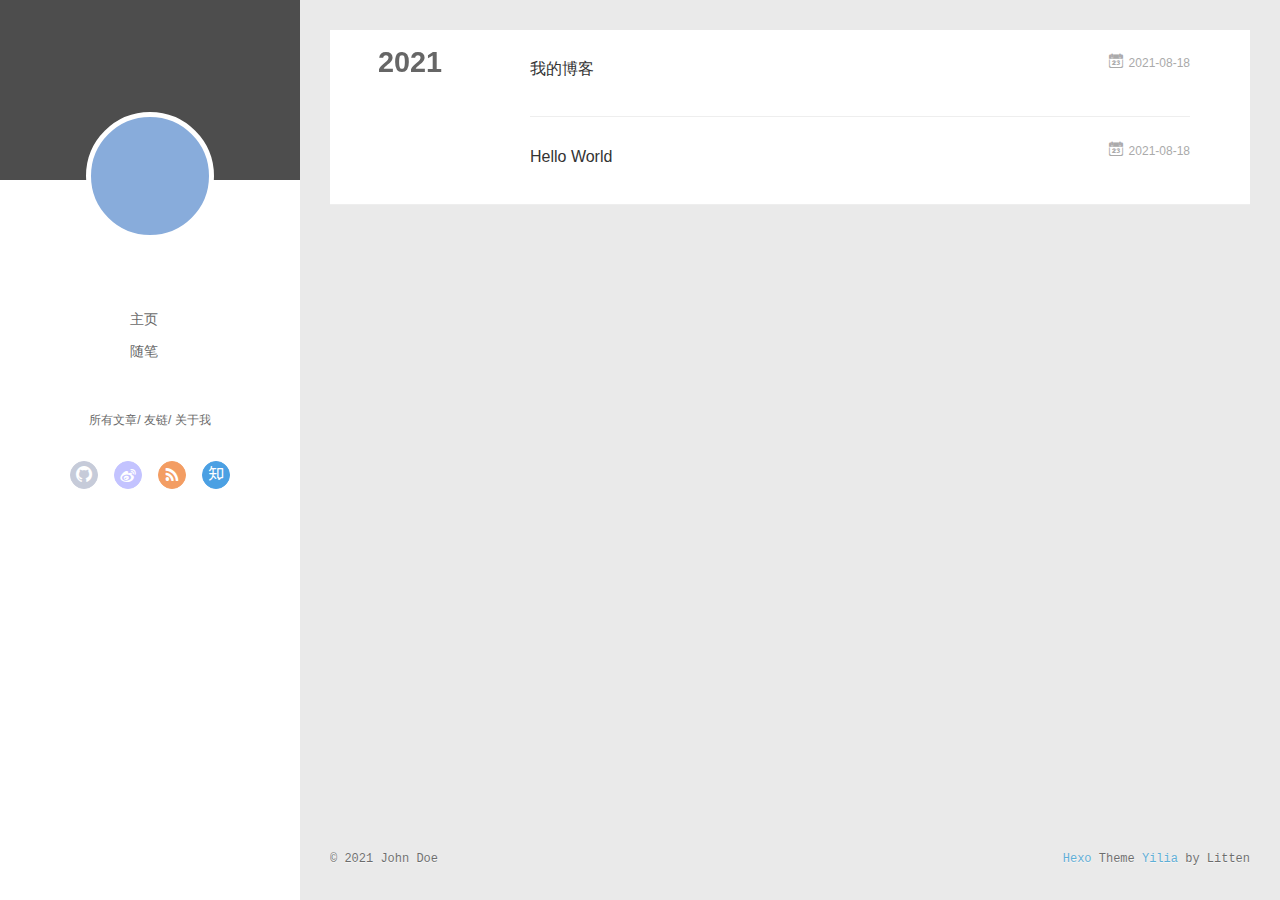
==== archives/index.html @ b6aba384 "Site updated: 2021-08-18 10:36:18" ====
<!DOCTYPE html>
<html>
<head>
  <meta charset="utf-8">
  
  <meta name="renderer" content="webkit">
  <meta http-equiv="X-UA-Compatible" content="IE=edge" >
  <link rel="dns-prefetch" href="http://example.com">
  <title>Archives | Hexo</title>
  <meta name="viewport" content="width=device-width, initial-scale=1, maximum-scale=1">
  <meta property="og:type" content="website">
<meta property="og:title" content="Hexo">
<meta property="og:url" content="http://example.com/archives/index.html">
<meta property="og:site_name" content="Hexo">
<meta property="og:locale" content="en_US">
<meta property="article:author" content="John Doe">
<meta name="twitter:card" content="summary">
  
    <link rel="alternative" href="/atom.xml" title="Hexo" type="application/atom+xml">
  
  
    <link rel="icon" href="/favicon.png">
  
  <link rel="stylesheet" type="text/css" href="/./main.0cf68a.css">
  <style type="text/css">
  
    #container.show {
      background: linear-gradient(200deg,#a0cfe4,#e8c37e);
    }
  </style>
  

  

<meta name="generator" content="Hexo 5.4.0"></head>

<body>
  <div id="container" q-class="show:isCtnShow">
    <canvas id="anm-canvas" class="anm-canvas"></canvas>
    <div class="left-col" q-class="show:isShow">
      
<div class="overlay" style="background: #4d4d4d"></div>
<div class="intrude-less">
	<header id="header" class="inner">
		<a href="/" class="profilepic">
			<img src="" class="js-avatar">
		</a>
		<hgroup>
		  <h1 class="header-author"><a href="/"></a></h1>
		</hgroup>
		

		<nav class="header-menu">
			<ul>
			
				<li><a href="/">主页</a></li>
	        
				<li><a href="/tags/%E9%9A%8F%E7%AC%94/">随笔</a></li>
	        
			</ul>
		</nav>
		<nav class="header-smart-menu">
    		
    			
    			<a q-on="click: openSlider(e, 'innerArchive')" href="javascript:void(0)">所有文章</a>
    			
            
    			
    			<a q-on="click: openSlider(e, 'friends')" href="javascript:void(0)">友链</a>
    			
            
    			
    			<a q-on="click: openSlider(e, 'aboutme')" href="javascript:void(0)">关于我</a>
    			
            
		</nav>
		<nav class="header-nav">
			<div class="social">
				
					<a class="github" target="_blank" href="#" title="github"><i class="icon-github"></i></a>
		        
					<a class="weibo" target="_blank" href="#" title="weibo"><i class="icon-weibo"></i></a>
		        
					<a class="rss" target="_blank" href="#" title="rss"><i class="icon-rss"></i></a>
		        
					<a class="zhihu" target="_blank" href="#" title="zhihu"><i class="icon-zhihu"></i></a>
		        
			</div>
		</nav>
	</header>		
</div>

    </div>
    <div class="mid-col" q-class="show:isShow,hide:isShow|isFalse">
      
<nav id="mobile-nav">
  	<div class="overlay js-overlay" style="background: #4d4d4d"></div>
	<div class="btnctn js-mobile-btnctn">
  		<div class="slider-trigger list" q-on="click: openSlider(e)"><i class="icon icon-sort"></i></div>
	</div>
	<div class="intrude-less">
		<header id="header" class="inner">
			<div class="profilepic">
				<img src="" class="js-avatar">
			</div>
			<hgroup>
			  <h1 class="header-author js-header-author"></h1>
			</hgroup>
			
			
			
				
			
				
			
			
			
			<nav class="header-nav">
				<div class="social">
					
						<a class="github" target="_blank" href="#" title="github"><i class="icon-github"></i></a>
			        
						<a class="weibo" target="_blank" href="#" title="weibo"><i class="icon-weibo"></i></a>
			        
						<a class="rss" target="_blank" href="#" title="rss"><i class="icon-rss"></i></a>
			        
						<a class="zhihu" target="_blank" href="#" title="zhihu"><i class="icon-zhihu"></i></a>
			        
				</div>
			</nav>

			<nav class="header-menu js-header-menu">
				<ul style="width: 50%">
				
				
					<li style="width: 50%"><a href="/">主页</a></li>
		        
					<li style="width: 50%"><a href="/tags/%E9%9A%8F%E7%AC%94/">随笔</a></li>
		        
				</ul>
			</nav>
		</header>				
	</div>
	<div class="mobile-mask" style="display:none" q-show="isShow"></div>
</nav>

      <div id="wrapper" class="body-wrap">
        <div class="menu-l">
          <div class="canvas-wrap">
            <canvas data-colors="#eaeaea" data-sectionHeight="100" data-contentId="js-content" id="myCanvas1" class="anm-canvas"></canvas>
          </div>
          <div id="js-content" class="content-ll">
            
  
  
    
    
      
      
      <section class="archives-wrap">
        <div class="archive-year-wrap">
          <a href="/archives/2021" class="archive-year">2021</a>
        </div>
        <div class="archives">
    
    <article class="archive-article archive-type-post">
  <div class="archive-article-inner">
    <header class="archive-article-header">
      	<div class="article-meta">
	      	<a href="/2021/08/18/%E6%88%91%E7%9A%84%E5%8D%9A%E5%AE%A2/" class="archive-article-date">
  	<time datetime="2021-08-18T02:06:52.000Z" itemprop="datePublished"><i class="icon-calendar icon"></i>2021-08-18</time>
</a>
        </div>
    	 
  
    <h1 itemprop="name">
      <a class="archive-article-title" href="/2021/08/18/%E6%88%91%E7%9A%84%E5%8D%9A%E5%AE%A2/">我的博客</a>
    </h1>
  

        <div class="article-info info-on-right">
          
          

        </div>
        <div class="clearfix"></div>
    </header>
  </div>
</article>
  
    
    
    <article class="archive-article archive-type-post">
  <div class="archive-article-inner">
    <header class="archive-article-header">
      	<div class="article-meta">
	      	<a href="/2021/08/18/hello-world/" class="archive-article-date">
  	<time datetime="2021-08-18T02:02:58.758Z" itemprop="datePublished"><i class="icon-calendar icon"></i>2021-08-18</time>
</a>
        </div>
    	 
  
    <h1 itemprop="name">
      <a class="archive-article-title" href="/2021/08/18/hello-world/">Hello World</a>
    </h1>
  

        <div class="article-info info-on-right">
          
          

        </div>
        <div class="clearfix"></div>
    </header>
  </div>
</article>
  
  
    </div></section>
  

    


          </div>
        </div>
      </div>
      <footer id="footer">
  <div class="outer">
    <div id="footer-info">
    	<div class="footer-left">
    		&copy; 2021 John Doe
    	</div>
      	<div class="footer-right">
      		<a href="http://hexo.io/" target="_blank">Hexo</a>  Theme <a href="https://github.com/litten/hexo-theme-yilia" target="_blank">Yilia</a> by Litten
      	</div>
    </div>
  </div>
</footer>
    </div>
    <script>
	var yiliaConfig = {
		mathjax: false,
		isHome: false,
		isPost: false,
		isArchive: true,
		isTag: false,
		isCategory: false,
		open_in_new: false,
		toc_hide_index: true,
		root: "/",
		innerArchive: true,
		showTags: false
	}
</script>

<script>!function(t){function n(e){if(r[e])return r[e].exports;var i=r[e]={exports:{},id:e,loaded:!1};return t[e].call(i.exports,i,i.exports,n),i.loaded=!0,i.exports}var r={};n.m=t,n.c=r,n.p="./",n(0)}([function(t,n,r){r(195),t.exports=r(191)},function(t,n,r){var e=r(3),i=r(52),o=r(27),u=r(28),c=r(53),f="prototype",a=function(t,n,r){var s,l,h,v,p=t&a.F,d=t&a.G,y=t&a.S,g=t&a.P,b=t&a.B,m=d?e:y?e[n]||(e[n]={}):(e[n]||{})[f],x=d?i:i[n]||(i[n]={}),w=x[f]||(x[f]={});d&&(r=n);for(s in r)l=!p&&m&&void 0!==m[s],h=(l?m:r)[s],v=b&&l?c(h,e):g&&"function"==typeof h?c(Function.call,h):h,m&&u(m,s,h,t&a.U),x[s]!=h&&o(x,s,v),g&&w[s]!=h&&(w[s]=h)};e.core=i,a.F=1,a.G=2,a.S=4,a.P=8,a.B=16,a.W=32,a.U=64,a.R=128,t.exports=a},function(t,n,r){var e=r(6);t.exports=function(t){if(!e(t))throw TypeError(t+" is not an object!");return t}},function(t,n){var r=t.exports="undefined"!=typeof window&&window.Math==Math?window:"undefined"!=typeof self&&self.Math==Math?self:Function("return this")();"number"==typeof __g&&(__g=r)},function(t,n){t.exports=function(t){try{return!!t()}catch(t){return!0}}},function(t,n){var r=t.exports="undefined"!=typeof window&&window.Math==Math?window:"undefined"!=typeof self&&self.Math==Math?self:Function("return this")();"number"==typeof __g&&(__g=r)},function(t,n){t.exports=function(t){return"object"==typeof t?null!==t:"function"==typeof t}},function(t,n,r){var e=r(126)("wks"),i=r(76),o=r(3).Symbol,u="function"==typeof o;(t.exports=function(t){return e[t]||(e[t]=u&&o[t]||(u?o:i)("Symbol."+t))}).store=e},function(t,n){var r={}.hasOwnProperty;t.exports=function(t,n){return r.call(t,n)}},function(t,n,r){var e=r(94),i=r(33);t.exports=function(t){return e(i(t))}},function(t,n,r){t.exports=!r(4)(function(){return 7!=Object.defineProperty({},"a",{get:function(){return 7}}).a})},function(t,n,r){var e=r(2),i=r(167),o=r(50),u=Object.defineProperty;n.f=r(10)?Object.defineProperty:function(t,n,r){if(e(t),n=o(n,!0),e(r),i)try{return u(t,n,r)}catch(t){}if("get"in r||"set"in r)throw TypeError("Accessors not supported!");return"value"in r&&(t[n]=r.value),t}},function(t,n,r){t.exports=!r(18)(function(){return 7!=Object.defineProperty({},"a",{get:function(){return 7}}).a})},function(t,n,r){var e=r(14),i=r(22);t.exports=r(12)?function(t,n,r){return e.f(t,n,i(1,r))}:function(t,n,r){return t[n]=r,t}},function(t,n,r){var e=r(20),i=r(58),o=r(42),u=Object.defineProperty;n.f=r(12)?Object.defineProperty:function(t,n,r){if(e(t),n=o(n,!0),e(r),i)try{return u(t,n,r)}catch(t){}if("get"in r||"set"in r)throw TypeError("Accessors not supported!");return"value"in r&&(t[n]=r.value),t}},function(t,n,r){var e=r(40)("wks"),i=r(23),o=r(5).Symbol,u="function"==typeof o;(t.exports=function(t){return e[t]||(e[t]=u&&o[t]||(u?o:i)("Symbol."+t))}).store=e},function(t,n,r){var e=r(67),i=Math.min;t.exports=function(t){return t>0?i(e(t),9007199254740991):0}},function(t,n,r){var e=r(46);t.exports=function(t){return Object(e(t))}},function(t,n){t.exports=function(t){try{return!!t()}catch(t){return!0}}},function(t,n,r){var e=r(63),i=r(34);t.exports=Object.keys||function(t){return e(t,i)}},function(t,n,r){var e=r(21);t.exports=function(t){if(!e(t))throw TypeError(t+" is not an object!");return t}},function(t,n){t.exports=function(t){return"object"==typeof t?null!==t:"function"==typeof t}},function(t,n){t.exports=function(t,n){return{enumerable:!(1&t),configurable:!(2&t),writable:!(4&t),value:n}}},function(t,n){var r=0,e=Math.random();t.exports=function(t){return"Symbol(".concat(void 0===t?"":t,")_",(++r+e).toString(36))}},function(t,n){var r={}.hasOwnProperty;t.exports=function(t,n){return r.call(t,n)}},function(t,n){var r=t.exports={version:"2.4.0"};"number"==typeof __e&&(__e=r)},function(t,n){t.exports=function(t){if("function"!=typeof t)throw TypeError(t+" is not a function!");return t}},function(t,n,r){var e=r(11),i=r(66);t.exports=r(10)?function(t,n,r){return e.f(t,n,i(1,r))}:function(t,n,r){return t[n]=r,t}},function(t,n,r){var e=r(3),i=r(27),o=r(24),u=r(76)("src"),c="toString",f=Function[c],a=(""+f).split(c);r(52).inspectSource=function(t){return f.call(t)},(t.exports=function(t,n,r,c){var f="function"==typeof r;f&&(o(r,"name")||i(r,"name",n)),t[n]!==r&&(f&&(o(r,u)||i(r,u,t[n]?""+t[n]:a.join(String(n)))),t===e?t[n]=r:c?t[n]?t[n]=r:i(t,n,r):(delete t[n],i(t,n,r)))})(Function.prototype,c,function(){return"function"==typeof this&&this[u]||f.call(this)})},function(t,n,r){var e=r(1),i=r(4),o=r(46),u=function(t,n,r,e){var i=String(o(t)),u="<"+n;return""!==r&&(u+=" "+r+'="'+String(e).replace(/"/g,"&quot;")+'"'),u+">"+i+"</"+n+">"};t.exports=function(t,n){var r={};r[t]=n(u),e(e.P+e.F*i(function(){var n=""[t]('"');return n!==n.toLowerCase()||n.split('"').length>3}),"String",r)}},function(t,n,r){var e=r(115),i=r(46);t.exports=function(t){return e(i(t))}},function(t,n,r){var e=r(116),i=r(66),o=r(30),u=r(50),c=r(24),f=r(167),a=Object.getOwnPropertyDescriptor;n.f=r(10)?a:function(t,n){if(t=o(t),n=u(n,!0),f)try{return a(t,n)}catch(t){}if(c(t,n))return i(!e.f.call(t,n),t[n])}},function(t,n,r){var e=r(24),i=r(17),o=r(145)("IE_PROTO"),u=Object.prototype;t.exports=Object.getPrototypeOf||function(t){return t=i(t),e(t,o)?t[o]:"function"==typeof t.constructor&&t instanceof t.constructor?t.constructor.prototype:t instanceof Object?u:null}},function(t,n){t.exports=function(t){if(void 0==t)throw TypeError("Can't call method on  "+t);return t}},function(t,n){t.exports="constructor,hasOwnProperty,isPrototypeOf,propertyIsEnumerable,toLocaleString,toString,valueOf".split(",")},function(t,n){t.exports={}},function(t,n){t.exports=!0},function(t,n){n.f={}.propertyIsEnumerable},function(t,n,r){var e=r(14).f,i=r(8),o=r(15)("toStringTag");t.exports=function(t,n,r){t&&!i(t=r?t:t.prototype,o)&&e(t,o,{configurable:!0,value:n})}},function(t,n,r){var e=r(40)("keys"),i=r(23);t.exports=function(t){return e[t]||(e[t]=i(t))}},function(t,n,r){var e=r(5),i="__core-js_shared__",o=e[i]||(e[i]={});t.exports=function(t){return o[t]||(o[t]={})}},function(t,n){var r=Math.ceil,e=Math.floor;t.exports=function(t){return isNaN(t=+t)?0:(t>0?e:r)(t)}},function(t,n,r){var e=r(21);t.exports=function(t,n){if(!e(t))return t;var r,i;if(n&&"function"==typeof(r=t.toString)&&!e(i=r.call(t)))return i;if("function"==typeof(r=t.valueOf)&&!e(i=r.call(t)))return i;if(!n&&"function"==typeof(r=t.toString)&&!e(i=r.call(t)))return i;throw TypeError("Can't convert object to primitive value")}},function(t,n,r){var e=r(5),i=r(25),o=r(36),u=r(44),c=r(14).f;t.exports=function(t){var n=i.Symbol||(i.Symbol=o?{}:e.Symbol||{});"_"==t.charAt(0)||t in n||c(n,t,{value:u.f(t)})}},function(t,n,r){n.f=r(15)},function(t,n){var r={}.toString;t.exports=function(t){return r.call(t).slice(8,-1)}},function(t,n){t.exports=function(t){if(void 0==t)throw TypeError("Can't call method on  "+t);return t}},function(t,n,r){var e=r(4);t.exports=function(t,n){return!!t&&e(function(){n?t.call(null,function(){},1):t.call(null)})}},function(t,n,r){var e=r(53),i=r(115),o=r(17),u=r(16),c=r(203);t.exports=function(t,n){var r=1==t,f=2==t,a=3==t,s=4==t,l=6==t,h=5==t||l,v=n||c;return function(n,c,p){for(var d,y,g=o(n),b=i(g),m=e(c,p,3),x=u(b.length),w=0,S=r?v(n,x):f?v(n,0):void 0;x>w;w++)if((h||w in b)&&(d=b[w],y=m(d,w,g),t))if(r)S[w]=y;else if(y)switch(t){case 3:return!0;case 5:return d;case 6:return w;case 2:S.push(d)}else if(s)return!1;return l?-1:a||s?s:S}}},function(t,n,r){var e=r(1),i=r(52),o=r(4);t.exports=function(t,n){var r=(i.Object||{})[t]||Object[t],u={};u[t]=n(r),e(e.S+e.F*o(function(){r(1)}),"Object",u)}},function(t,n,r){var e=r(6);t.exports=function(t,n){if(!e(t))return t;var r,i;if(n&&"function"==typeof(r=t.toString)&&!e(i=r.call(t)))return i;if("function"==typeof(r=t.valueOf)&&!e(i=r.call(t)))return i;if(!n&&"function"==typeof(r=t.toString)&&!e(i=r.call(t)))return i;throw TypeError("Can't convert object to primitive value")}},function(t,n,r){var e=r(5),i=r(25),o=r(91),u=r(13),c="prototype",f=function(t,n,r){var a,s,l,h=t&f.F,v=t&f.G,p=t&f.S,d=t&f.P,y=t&f.B,g=t&f.W,b=v?i:i[n]||(i[n]={}),m=b[c],x=v?e:p?e[n]:(e[n]||{})[c];v&&(r=n);for(a in r)(s=!h&&x&&void 0!==x[a])&&a in b||(l=s?x[a]:r[a],b[a]=v&&"function"!=typeof x[a]?r[a]:y&&s?o(l,e):g&&x[a]==l?function(t){var n=function(n,r,e){if(this instanceof t){switch(arguments.length){case 0:return new t;case 1:return new t(n);case 2:return new t(n,r)}return new t(n,r,e)}return t.apply(this,arguments)};return n[c]=t[c],n}(l):d&&"function"==typeof l?o(Function.call,l):l,d&&((b.virtual||(b.virtual={}))[a]=l,t&f.R&&m&&!m[a]&&u(m,a,l)))};f.F=1,f.G=2,f.S=4,f.P=8,f.B=16,f.W=32,f.U=64,f.R=128,t.exports=f},function(t,n){var r=t.exports={version:"2.4.0"};"number"==typeof __e&&(__e=r)},function(t,n,r){var e=r(26);t.exports=function(t,n,r){if(e(t),void 0===n)return t;switch(r){case 1:return function(r){return t.call(n,r)};case 2:return function(r,e){return t.call(n,r,e)};case 3:return function(r,e,i){return t.call(n,r,e,i)}}return function(){return t.apply(n,arguments)}}},function(t,n,r){var e=r(183),i=r(1),o=r(126)("metadata"),u=o.store||(o.store=new(r(186))),c=function(t,n,r){var i=u.get(t);if(!i){if(!r)return;u.set(t,i=new e)}var o=i.get(n);if(!o){if(!r)return;i.set(n,o=new e)}return o},f=function(t,n,r){var e=c(n,r,!1);return void 0!==e&&e.has(t)},a=function(t,n,r){var e=c(n,r,!1);return void 0===e?void 0:e.get(t)},s=function(t,n,r,e){c(r,e,!0).set(t,n)},l=function(t,n){var r=c(t,n,!1),e=[];return r&&r.forEach(function(t,n){e.push(n)}),e},h=function(t){return void 0===t||"symbol"==typeof t?t:String(t)},v=function(t){i(i.S,"Reflect",t)};t.exports={store:u,map:c,has:f,get:a,set:s,keys:l,key:h,exp:v}},function(t,n,r){"use strict";if(r(10)){var e=r(69),i=r(3),o=r(4),u=r(1),c=r(127),f=r(152),a=r(53),s=r(68),l=r(66),h=r(27),v=r(73),p=r(67),d=r(16),y=r(75),g=r(50),b=r(24),m=r(180),x=r(114),w=r(6),S=r(17),_=r(137),O=r(70),E=r(32),P=r(71).f,j=r(154),F=r(76),M=r(7),A=r(48),N=r(117),T=r(146),I=r(155),k=r(80),L=r(123),R=r(74),C=r(130),D=r(160),U=r(11),W=r(31),G=U.f,B=W.f,V=i.RangeError,z=i.TypeError,q=i.Uint8Array,K="ArrayBuffer",J="Shared"+K,Y="BYTES_PER_ELEMENT",H="prototype",$=Array[H],X=f.ArrayBuffer,Q=f.DataView,Z=A(0),tt=A(2),nt=A(3),rt=A(4),et=A(5),it=A(6),ot=N(!0),ut=N(!1),ct=I.values,ft=I.keys,at=I.entries,st=$.lastIndexOf,lt=$.reduce,ht=$.reduceRight,vt=$.join,pt=$.sort,dt=$.slice,yt=$.toString,gt=$.toLocaleString,bt=M("iterator"),mt=M("toStringTag"),xt=F("typed_constructor"),wt=F("def_constructor"),St=c.CONSTR,_t=c.TYPED,Ot=c.VIEW,Et="Wrong length!",Pt=A(1,function(t,n){return Tt(T(t,t[wt]),n)}),jt=o(function(){return 1===new q(new Uint16Array([1]).buffer)[0]}),Ft=!!q&&!!q[H].set&&o(function(){new q(1).set({})}),Mt=function(t,n){if(void 0===t)throw z(Et);var r=+t,e=d(t);if(n&&!m(r,e))throw V(Et);return e},At=function(t,n){var r=p(t);if(r<0||r%n)throw V("Wrong offset!");return r},Nt=function(t){if(w(t)&&_t in t)return t;throw z(t+" is not a typed array!")},Tt=function(t,n){if(!(w(t)&&xt in t))throw z("It is not a typed array constructor!");return new t(n)},It=function(t,n){return kt(T(t,t[wt]),n)},kt=function(t,n){for(var r=0,e=n.length,i=Tt(t,e);e>r;)i[r]=n[r++];return i},Lt=function(t,n,r){G(t,n,{get:function(){return this._d[r]}})},Rt=function(t){var n,r,e,i,o,u,c=S(t),f=arguments.length,s=f>1?arguments[1]:void 0,l=void 0!==s,h=j(c);if(void 0!=h&&!_(h)){for(u=h.call(c),e=[],n=0;!(o=u.next()).done;n++)e.push(o.value);c=e}for(l&&f>2&&(s=a(s,arguments[2],2)),n=0,r=d(c.length),i=Tt(this,r);r>n;n++)i[n]=l?s(c[n],n):c[n];return i},Ct=function(){for(var t=0,n=arguments.length,r=Tt(this,n);n>t;)r[t]=arguments[t++];return r},Dt=!!q&&o(function(){gt.call(new q(1))}),Ut=function(){return gt.apply(Dt?dt.call(Nt(this)):Nt(this),arguments)},Wt={copyWithin:function(t,n){return D.call(Nt(this),t,n,arguments.length>2?arguments[2]:void 0)},every:function(t){return rt(Nt(this),t,arguments.length>1?arguments[1]:void 0)},fill:function(t){return C.apply(Nt(this),arguments)},filter:function(t){return It(this,tt(Nt(this),t,arguments.length>1?arguments[1]:void 0))},find:function(t){return et(Nt(this),t,arguments.length>1?arguments[1]:void 0)},findIndex:function(t){return it(Nt(this),t,arguments.length>1?arguments[1]:void 0)},forEach:function(t){Z(Nt(this),t,arguments.length>1?arguments[1]:void 0)},indexOf:function(t){return ut(Nt(this),t,arguments.length>1?arguments[1]:void 0)},includes:function(t){return ot(Nt(this),t,arguments.length>1?arguments[1]:void 0)},join:function(t){return vt.apply(Nt(this),arguments)},lastIndexOf:function(t){return st.apply(Nt(this),arguments)},map:function(t){return Pt(Nt(this),t,arguments.length>1?arguments[1]:void 0)},reduce:function(t){return lt.apply(Nt(this),arguments)},reduceRight:function(t){return ht.apply(Nt(this),arguments)},reverse:function(){for(var t,n=this,r=Nt(n).length,e=Math.floor(r/2),i=0;i<e;)t=n[i],n[i++]=n[--r],n[r]=t;return n},some:function(t){return nt(Nt(this),t,arguments.length>1?arguments[1]:void 0)},sort:function(t){return pt.call(Nt(this),t)},subarray:function(t,n){var r=Nt(this),e=r.length,i=y(t,e);return new(T(r,r[wt]))(r.buffer,r.byteOffset+i*r.BYTES_PER_ELEMENT,d((void 0===n?e:y(n,e))-i))}},Gt=function(t,n){return It(this,dt.call(Nt(this),t,n))},Bt=function(t){Nt(this);var n=At(arguments[1],1),r=this.length,e=S(t),i=d(e.length),o=0;if(i+n>r)throw V(Et);for(;o<i;)this[n+o]=e[o++]},Vt={entries:function(){return at.call(Nt(this))},keys:function(){return ft.call(Nt(this))},values:function(){return ct.call(Nt(this))}},zt=function(t,n){return w(t)&&t[_t]&&"symbol"!=typeof n&&n in t&&String(+n)==String(n)},qt=function(t,n){return zt(t,n=g(n,!0))?l(2,t[n]):B(t,n)},Kt=function(t,n,r){return!(zt(t,n=g(n,!0))&&w(r)&&b(r,"value"))||b(r,"get")||b(r,"set")||r.configurable||b(r,"writable")&&!r.writable||b(r,"enumerable")&&!r.enumerable?G(t,n,r):(t[n]=r.value,t)};St||(W.f=qt,U.f=Kt),u(u.S+u.F*!St,"Object",{getOwnPropertyDescriptor:qt,defineProperty:Kt}),o(function(){yt.call({})})&&(yt=gt=function(){return vt.call(this)});var Jt=v({},Wt);v(Jt,Vt),h(Jt,bt,Vt.values),v(Jt,{slice:Gt,set:Bt,constructor:function(){},toString:yt,toLocaleString:Ut}),Lt(Jt,"buffer","b"),Lt(Jt,"byteOffset","o"),Lt(Jt,"byteLength","l"),Lt(Jt,"length","e"),G(Jt,mt,{get:function(){return this[_t]}}),t.exports=function(t,n,r,f){f=!!f;var a=t+(f?"Clamped":"")+"Array",l="Uint8Array"!=a,v="get"+t,p="set"+t,y=i[a],g=y||{},b=y&&E(y),m=!y||!c.ABV,S={},_=y&&y[H],j=function(t,r){var e=t._d;return e.v[v](r*n+e.o,jt)},F=function(t,r,e){var i=t._d;f&&(e=(e=Math.round(e))<0?0:e>255?255:255&e),i.v[p](r*n+i.o,e,jt)},M=function(t,n){G(t,n,{get:function(){return j(this,n)},set:function(t){return F(this,n,t)},enumerable:!0})};m?(y=r(function(t,r,e,i){s(t,y,a,"_d");var o,u,c,f,l=0,v=0;if(w(r)){if(!(r instanceof X||(f=x(r))==K||f==J))return _t in r?kt(y,r):Rt.call(y,r);o=r,v=At(e,n);var p=r.byteLength;if(void 0===i){if(p%n)throw V(Et);if((u=p-v)<0)throw V(Et)}else if((u=d(i)*n)+v>p)throw V(Et);c=u/n}else c=Mt(r,!0),u=c*n,o=new X(u);for(h(t,"_d",{b:o,o:v,l:u,e:c,v:new Q(o)});l<c;)M(t,l++)}),_=y[H]=O(Jt),h(_,"constructor",y)):L(function(t){new y(null),new y(t)},!0)||(y=r(function(t,r,e,i){s(t,y,a);var o;return w(r)?r instanceof X||(o=x(r))==K||o==J?void 0!==i?new g(r,At(e,n),i):void 0!==e?new g(r,At(e,n)):new g(r):_t in r?kt(y,r):Rt.call(y,r):new g(Mt(r,l))}),Z(b!==Function.prototype?P(g).concat(P(b)):P(g),function(t){t in y||h(y,t,g[t])}),y[H]=_,e||(_.constructor=y));var A=_[bt],N=!!A&&("values"==A.name||void 0==A.name),T=Vt.values;h(y,xt,!0),h(_,_t,a),h(_,Ot,!0),h(_,wt,y),(f?new y(1)[mt]==a:mt in _)||G(_,mt,{get:function(){return a}}),S[a]=y,u(u.G+u.W+u.F*(y!=g),S),u(u.S,a,{BYTES_PER_ELEMENT:n,from:Rt,of:Ct}),Y in _||h(_,Y,n),u(u.P,a,Wt),R(a),u(u.P+u.F*Ft,a,{set:Bt}),u(u.P+u.F*!N,a,Vt),u(u.P+u.F*(_.toString!=yt),a,{toString:yt}),u(u.P+u.F*o(function(){new y(1).slice()}),a,{slice:Gt}),u(u.P+u.F*(o(function(){return[1,2].toLocaleString()!=new y([1,2]).toLocaleString()})||!o(function(){_.toLocaleString.call([1,2])})),a,{toLocaleString:Ut}),k[a]=N?A:T,e||N||h(_,bt,T)}}else t.exports=function(){}},function(t,n){var r={}.toString;t.exports=function(t){return r.call(t).slice(8,-1)}},function(t,n,r){var e=r(21),i=r(5).document,o=e(i)&&e(i.createElement);t.exports=function(t){return o?i.createElement(t):{}}},function(t,n,r){t.exports=!r(12)&&!r(18)(function(){return 7!=Object.defineProperty(r(57)("div"),"a",{get:function(){return 7}}).a})},function(t,n,r){"use strict";var e=r(36),i=r(51),o=r(64),u=r(13),c=r(8),f=r(35),a=r(96),s=r(38),l=r(103),h=r(15)("iterator"),v=!([].keys&&"next"in[].keys()),p="keys",d="values",y=function(){return this};t.exports=function(t,n,r,g,b,m,x){a(r,n,g);var w,S,_,O=function(t){if(!v&&t in F)return F[t];switch(t){case p:case d:return function(){return new r(this,t)}}return function(){return new r(this,t)}},E=n+" Iterator",P=b==d,j=!1,F=t.prototype,M=F[h]||F["@@iterator"]||b&&F[b],A=M||O(b),N=b?P?O("entries"):A:void 0,T="Array"==n?F.entries||M:M;if(T&&(_=l(T.call(new t)))!==Object.prototype&&(s(_,E,!0),e||c(_,h)||u(_,h,y)),P&&M&&M.name!==d&&(j=!0,A=function(){return M.call(this)}),e&&!x||!v&&!j&&F[h]||u(F,h,A),f[n]=A,f[E]=y,b)if(w={values:P?A:O(d),keys:m?A:O(p),entries:N},x)for(S in w)S in F||o(F,S,w[S]);else i(i.P+i.F*(v||j),n,w);return w}},function(t,n,r){var e=r(20),i=r(100),o=r(34),u=r(39)("IE_PROTO"),c=function(){},f="prototype",a=function(){var t,n=r(57)("iframe"),e=o.length;for(n.style.display="none",r(93).appendChild(n),n.src="javascript:",t=n.contentWindow.document,t.open(),t.write("<script>document.F=Object<\/script>"),t.close(),a=t.F;e--;)delete a[f][o[e]];return a()};t.exports=Object.create||function(t,n){var r;return null!==t?(c[f]=e(t),r=new c,c[f]=null,r[u]=t):r=a(),void 0===n?r:i(r,n)}},function(t,n,r){var e=r(63),i=r(34).concat("length","prototype");n.f=Object.getOwnPropertyNames||function(t){return e(t,i)}},function(t,n){n.f=Object.getOwnPropertySymbols},function(t,n,r){var e=r(8),i=r(9),o=r(90)(!1),u=r(39)("IE_PROTO");t.exports=function(t,n){var r,c=i(t),f=0,a=[];for(r in c)r!=u&&e(c,r)&&a.push(r);for(;n.length>f;)e(c,r=n[f++])&&(~o(a,r)||a.push(r));return a}},function(t,n,r){t.exports=r(13)},function(t,n,r){var e=r(76)("meta"),i=r(6),o=r(24),u=r(11).f,c=0,f=Object.isExtensible||function(){return!0},a=!r(4)(function(){return f(Object.preventExtensions({}))}),s=function(t){u(t,e,{value:{i:"O"+ ++c,w:{}}})},l=function(t,n){if(!i(t))return"symbol"==typeof t?t:("string"==typeof t?"S":"P")+t;if(!o(t,e)){if(!f(t))return"F";if(!n)return"E";s(t)}return t[e].i},h=function(t,n){if(!o(t,e)){if(!f(t))return!0;if(!n)return!1;s(t)}return t[e].w},v=function(t){return a&&p.NEED&&f(t)&&!o(t,e)&&s(t),t},p=t.exports={KEY:e,NEED:!1,fastKey:l,getWeak:h,onFreeze:v}},function(t,n){t.exports=function(t,n){return{enumerable:!(1&t),configurable:!(2&t),writable:!(4&t),value:n}}},function(t,n){var r=Math.ceil,e=Math.floor;t.exports=function(t){return isNaN(t=+t)?0:(t>0?e:r)(t)}},function(t,n){t.exports=function(t,n,r,e){if(!(t instanceof n)||void 0!==e&&e in t)throw TypeError(r+": incorrect invocation!");return t}},function(t,n){t.exports=!1},function(t,n,r){var e=r(2),i=r(173),o=r(133),u=r(145)("IE_PROTO"),c=function(){},f="prototype",a=function(){var t,n=r(132)("iframe"),e=o.length;for(n.style.display="none",r(135).appendChild(n),n.src="javascript:",t=n.contentWindow.document,t.open(),t.write("<script>document.F=Object<\/script>"),t.close(),a=t.F;e--;)delete a[f][o[e]];return a()};t.exports=Object.create||function(t,n){var r;return null!==t?(c[f]=e(t),r=new c,c[f]=null,r[u]=t):r=a(),void 0===n?r:i(r,n)}},function(t,n,r){var e=r(175),i=r(133).concat("length","prototype");n.f=Object.getOwnPropertyNames||function(t){return e(t,i)}},function(t,n,r){var e=r(175),i=r(133);t.exports=Object.keys||function(t){return e(t,i)}},function(t,n,r){var e=r(28);t.exports=function(t,n,r){for(var i in n)e(t,i,n[i],r);return t}},function(t,n,r){"use strict";var e=r(3),i=r(11),o=r(10),u=r(7)("species");t.exports=function(t){var n=e[t];o&&n&&!n[u]&&i.f(n,u,{configurable:!0,get:function(){return this}})}},function(t,n,r){var e=r(67),i=Math.max,o=Math.min;t.exports=function(t,n){return t=e(t),t<0?i(t+n,0):o(t,n)}},function(t,n){var r=0,e=Math.random();t.exports=function(t){return"Symbol(".concat(void 0===t?"":t,")_",(++r+e).toString(36))}},function(t,n,r){var e=r(33);t.exports=function(t){return Object(e(t))}},function(t,n,r){var e=r(7)("unscopables"),i=Array.prototype;void 0==i[e]&&r(27)(i,e,{}),t.exports=function(t){i[e][t]=!0}},function(t,n,r){var e=r(53),i=r(169),o=r(137),u=r(2),c=r(16),f=r(154),a={},s={},n=t.exports=function(t,n,r,l,h){var v,p,d,y,g=h?function(){return t}:f(t),b=e(r,l,n?2:1),m=0;if("function"!=typeof g)throw TypeError(t+" is not iterable!");if(o(g)){for(v=c(t.length);v>m;m++)if((y=n?b(u(p=t[m])[0],p[1]):b(t[m]))===a||y===s)return y}else for(d=g.call(t);!(p=d.next()).done;)if((y=i(d,b,p.value,n))===a||y===s)return y};n.BREAK=a,n.RETURN=s},function(t,n){t.exports={}},function(t,n,r){var e=r(11).f,i=r(24),o=r(7)("toStringTag");t.exports=function(t,n,r){t&&!i(t=r?t:t.prototype,o)&&e(t,o,{configurable:!0,value:n})}},function(t,n,r){var e=r(1),i=r(46),o=r(4),u=r(150),c="["+u+"]",f="​",a=RegExp("^"+c+c+"*"),s=RegExp(c+c+"*$"),l=function(t,n,r){var i={},c=o(function(){return!!u[t]()||f[t]()!=f}),a=i[t]=c?n(h):u[t];r&&(i[r]=a),e(e.P+e.F*c,"String",i)},h=l.trim=function(t,n){return t=String(i(t)),1&n&&(t=t.replace(a,"")),2&n&&(t=t.replace(s,"")),t};t.exports=l},function(t,n,r){t.exports={default:r(86),__esModule:!0}},function(t,n,r){t.exports={default:r(87),__esModule:!0}},function(t,n,r){"use strict";function e(t){return t&&t.__esModule?t:{default:t}}n.__esModule=!0;var i=r(84),o=e(i),u=r(83),c=e(u),f="function"==typeof c.default&&"symbol"==typeof o.default?function(t){return typeof t}:function(t){return t&&"function"==typeof c.default&&t.constructor===c.default&&t!==c.default.prototype?"symbol":typeof t};n.default="function"==typeof c.default&&"symbol"===f(o.default)?function(t){return void 0===t?"undefined":f(t)}:function(t){return t&&"function"==typeof c.default&&t.constructor===c.default&&t!==c.default.prototype?"symbol":void 0===t?"undefined":f(t)}},function(t,n,r){r(110),r(108),r(111),r(112),t.exports=r(25).Symbol},function(t,n,r){r(109),r(113),t.exports=r(44).f("iterator")},function(t,n){t.exports=function(t){if("function"!=typeof t)throw TypeError(t+" is not a function!");return t}},function(t,n){t.exports=function(){}},function(t,n,r){var e=r(9),i=r(106),o=r(105);t.exports=function(t){return function(n,r,u){var c,f=e(n),a=i(f.length),s=o(u,a);if(t&&r!=r){for(;a>s;)if((c=f[s++])!=c)return!0}else for(;a>s;s++)if((t||s in f)&&f[s]===r)return t||s||0;return!t&&-1}}},function(t,n,r){var e=r(88);t.exports=function(t,n,r){if(e(t),void 0===n)return t;switch(r){case 1:return function(r){return t.call(n,r)};case 2:return function(r,e){return t.call(n,r,e)};case 3:return function(r,e,i){return t.call(n,r,e,i)}}return function(){return t.apply(n,arguments)}}},function(t,n,r){var e=r(19),i=r(62),o=r(37);t.exports=function(t){var n=e(t),r=i.f;if(r)for(var u,c=r(t),f=o.f,a=0;c.length>a;)f.call(t,u=c[a++])&&n.push(u);return n}},function(t,n,r){t.exports=r(5).document&&document.documentElement},function(t,n,r){var e=r(56);t.exports=Object("z").propertyIsEnumerable(0)?Object:function(t){return"String"==e(t)?t.split(""):Object(t)}},function(t,n,r){var e=r(56);t.exports=Array.isArray||function(t){return"Array"==e(t)}},function(t,n,r){"use strict";var e=r(60),i=r(22),o=r(38),u={};r(13)(u,r(15)("iterator"),function(){return this}),t.exports=function(t,n,r){t.prototype=e(u,{next:i(1,r)}),o(t,n+" Iterator")}},function(t,n){t.exports=function(t,n){return{value:n,done:!!t}}},function(t,n,r){var e=r(19),i=r(9);t.exports=function(t,n){for(var r,o=i(t),u=e(o),c=u.length,f=0;c>f;)if(o[r=u[f++]]===n)return r}},function(t,n,r){var e=r(23)("meta"),i=r(21),o=r(8),u=r(14).f,c=0,f=Object.isExtensible||function(){return!0},a=!r(18)(function(){return f(Object.preventExtensions({}))}),s=function(t){u(t,e,{value:{i:"O"+ ++c,w:{}}})},l=function(t,n){if(!i(t))return"symbol"==typeof t?t:("string"==typeof t?"S":"P")+t;if(!o(t,e)){if(!f(t))return"F";if(!n)return"E";s(t)}return t[e].i},h=function(t,n){if(!o(t,e)){if(!f(t))return!0;if(!n)return!1;s(t)}return t[e].w},v=function(t){return a&&p.NEED&&f(t)&&!o(t,e)&&s(t),t},p=t.exports={KEY:e,NEED:!1,fastKey:l,getWeak:h,onFreeze:v}},function(t,n,r){var e=r(14),i=r(20),o=r(19);t.exports=r(12)?Object.defineProperties:function(t,n){i(t);for(var r,u=o(n),c=u.length,f=0;c>f;)e.f(t,r=u[f++],n[r]);return t}},function(t,n,r){var e=r(37),i=r(22),o=r(9),u=r(42),c=r(8),f=r(58),a=Object.getOwnPropertyDescriptor;n.f=r(12)?a:function(t,n){if(t=o(t),n=u(n,!0),f)try{return a(t,n)}catch(t){}if(c(t,n))return i(!e.f.call(t,n),t[n])}},function(t,n,r){var e=r(9),i=r(61).f,o={}.toString,u="object"==typeof window&&window&&Object.getOwnPropertyNames?Object.getOwnPropertyNames(window):[],c=function(t){try{return i(t)}catch(t){return u.slice()}};t.exports.f=function(t){return u&&"[object Window]"==o.call(t)?c(t):i(e(t))}},function(t,n,r){var e=r(8),i=r(77),o=r(39)("IE_PROTO"),u=Object.prototype;t.exports=Object.getPrototypeOf||function(t){return t=i(t),e(t,o)?t[o]:"function"==typeof t.constructor&&t instanceof t.constructor?t.constructor.prototype:t instanceof Object?u:null}},function(t,n,r){var e=r(41),i=r(33);t.exports=function(t){return function(n,r){var o,u,c=String(i(n)),f=e(r),a=c.length;return f<0||f>=a?t?"":void 0:(o=c.charCodeAt(f),o<55296||o>56319||f+1===a||(u=c.charCodeAt(f+1))<56320||u>57343?t?c.charAt(f):o:t?c.slice(f,f+2):u-56320+(o-55296<<10)+65536)}}},function(t,n,r){var e=r(41),i=Math.max,o=Math.min;t.exports=function(t,n){return t=e(t),t<0?i(t+n,0):o(t,n)}},function(t,n,r){var e=r(41),i=Math.min;t.exports=function(t){return t>0?i(e(t),9007199254740991):0}},function(t,n,r){"use strict";var e=r(89),i=r(97),o=r(35),u=r(9);t.exports=r(59)(Array,"Array",function(t,n){this._t=u(t),this._i=0,this._k=n},function(){var t=this._t,n=this._k,r=this._i++;return!t||r>=t.length?(this._t=void 0,i(1)):"keys"==n?i(0,r):"values"==n?i(0,t[r]):i(0,[r,t[r]])},"values"),o.Arguments=o.Array,e("keys"),e("values"),e("entries")},function(t,n){},function(t,n,r){"use strict";var e=r(104)(!0);r(59)(String,"String",function(t){this._t=String(t),this._i=0},function(){var t,n=this._t,r=this._i;return r>=n.length?{value:void 0,done:!0}:(t=e(n,r),this._i+=t.length,{value:t,done:!1})})},function(t,n,r){"use strict";var e=r(5),i=r(8),o=r(12),u=r(51),c=r(64),f=r(99).KEY,a=r(18),s=r(40),l=r(38),h=r(23),v=r(15),p=r(44),d=r(43),y=r(98),g=r(92),b=r(95),m=r(20),x=r(9),w=r(42),S=r(22),_=r(60),O=r(102),E=r(101),P=r(14),j=r(19),F=E.f,M=P.f,A=O.f,N=e.Symbol,T=e.JSON,I=T&&T.stringify,k="prototype",L=v("_hidden"),R=v("toPrimitive"),C={}.propertyIsEnumerable,D=s("symbol-registry"),U=s("symbols"),W=s("op-symbols"),G=Object[k],B="function"==typeof N,V=e.QObject,z=!V||!V[k]||!V[k].findChild,q=o&&a(function(){return 7!=_(M({},"a",{get:function(){return M(this,"a",{value:7}).a}})).a})?function(t,n,r){var e=F(G,n);e&&delete G[n],M(t,n,r),e&&t!==G&&M(G,n,e)}:M,K=function(t){var n=U[t]=_(N[k]);return n._k=t,n},J=B&&"symbol"==typeof N.iterator?function(t){return"symbol"==typeof t}:function(t){return t instanceof N},Y=function(t,n,r){return t===G&&Y(W,n,r),m(t),n=w(n,!0),m(r),i(U,n)?(r.enumerable?(i(t,L)&&t[L][n]&&(t[L][n]=!1),r=_(r,{enumerable:S(0,!1)})):(i(t,L)||M(t,L,S(1,{})),t[L][n]=!0),q(t,n,r)):M(t,n,r)},H=function(t,n){m(t);for(var r,e=g(n=x(n)),i=0,o=e.length;o>i;)Y(t,r=e[i++],n[r]);return t},$=function(t,n){return void 0===n?_(t):H(_(t),n)},X=function(t){var n=C.call(this,t=w(t,!0));return!(this===G&&i(U,t)&&!i(W,t))&&(!(n||!i(this,t)||!i(U,t)||i(this,L)&&this[L][t])||n)},Q=function(t,n){if(t=x(t),n=w(n,!0),t!==G||!i(U,n)||i(W,n)){var r=F(t,n);return!r||!i(U,n)||i(t,L)&&t[L][n]||(r.enumerable=!0),r}},Z=function(t){for(var n,r=A(x(t)),e=[],o=0;r.length>o;)i(U,n=r[o++])||n==L||n==f||e.push(n);return e},tt=function(t){for(var n,r=t===G,e=A(r?W:x(t)),o=[],u=0;e.length>u;)!i(U,n=e[u++])||r&&!i(G,n)||o.push(U[n]);return o};B||(N=function(){if(this instanceof N)throw TypeError("Symbol is not a constructor!");var t=h(arguments.length>0?arguments[0]:void 0),n=function(r){this===G&&n.call(W,r),i(this,L)&&i(this[L],t)&&(this[L][t]=!1),q(this,t,S(1,r))};return o&&z&&q(G,t,{configurable:!0,set:n}),K(t)},c(N[k],"toString",function(){return this._k}),E.f=Q,P.f=Y,r(61).f=O.f=Z,r(37).f=X,r(62).f=tt,o&&!r(36)&&c(G,"propertyIsEnumerable",X,!0),p.f=function(t){return K(v(t))}),u(u.G+u.W+u.F*!B,{Symbol:N});for(var nt="hasInstance,isConcatSpreadable,iterator,match,replace,search,species,split,toPrimitive,toStringTag,unscopables".split(","),rt=0;nt.length>rt;)v(nt[rt++]);for(var nt=j(v.store),rt=0;nt.length>rt;)d(nt[rt++]);u(u.S+u.F*!B,"Symbol",{for:function(t){return i(D,t+="")?D[t]:D[t]=N(t)},keyFor:function(t){if(J(t))return y(D,t);throw TypeError(t+" is not a symbol!")},useSetter:function(){z=!0},useSimple:function(){z=!1}}),u(u.S+u.F*!B,"Object",{create:$,defineProperty:Y,defineProperties:H,getOwnPropertyDescriptor:Q,getOwnPropertyNames:Z,getOwnPropertySymbols:tt}),T&&u(u.S+u.F*(!B||a(function(){var t=N();return"[null]"!=I([t])||"{}"!=I({a:t})||"{}"!=I(Object(t))})),"JSON",{stringify:function(t){if(void 0!==t&&!J(t)){for(var n,r,e=[t],i=1;arguments.length>i;)e.push(arguments[i++]);return n=e[1],"function"==typeof n&&(r=n),!r&&b(n)||(n=function(t,n){if(r&&(n=r.call(this,t,n)),!J(n))return n}),e[1]=n,I.apply(T,e)}}}),N[k][R]||r(13)(N[k],R,N[k].valueOf),l(N,"Symbol"),l(Math,"Math",!0),l(e.JSON,"JSON",!0)},function(t,n,r){r(43)("asyncIterator")},function(t,n,r){r(43)("observable")},function(t,n,r){r(107);for(var e=r(5),i=r(13),o=r(35),u=r(15)("toStringTag"),c=["NodeList","DOMTokenList","MediaList","StyleSheetList","CSSRuleList"],f=0;f<5;f++){var a=c[f],s=e[a],l=s&&s.prototype;l&&!l[u]&&i(l,u,a),o[a]=o.Array}},function(t,n,r){var e=r(45),i=r(7)("toStringTag"),o="Arguments"==e(function(){return arguments}()),u=function(t,n){try{return t[n]}catch(t){}};t.exports=function(t){var n,r,c;return void 0===t?"Undefined":null===t?"Null":"string"==typeof(r=u(n=Object(t),i))?r:o?e(n):"Object"==(c=e(n))&&"function"==typeof n.callee?"Arguments":c}},function(t,n,r){var e=r(45);t.exports=Object("z").propertyIsEnumerable(0)?Object:function(t){return"String"==e(t)?t.split(""):Object(t)}},function(t,n){n.f={}.propertyIsEnumerable},function(t,n,r){var e=r(30),i=r(16),o=r(75);t.exports=function(t){return function(n,r,u){var c,f=e(n),a=i(f.length),s=o(u,a);if(t&&r!=r){for(;a>s;)if((c=f[s++])!=c)return!0}else for(;a>s;s++)if((t||s in f)&&f[s]===r)return t||s||0;return!t&&-1}}},function(t,n,r){"use strict";var e=r(3),i=r(1),o=r(28),u=r(73),c=r(65),f=r(79),a=r(68),s=r(6),l=r(4),h=r(123),v=r(81),p=r(136);t.exports=function(t,n,r,d,y,g){var b=e[t],m=b,x=y?"set":"add",w=m&&m.prototype,S={},_=function(t){var n=w[t];o(w,t,"delete"==t?function(t){return!(g&&!s(t))&&n.call(this,0===t?0:t)}:"has"==t?function(t){return!(g&&!s(t))&&n.call(this,0===t?0:t)}:"get"==t?function(t){return g&&!s(t)?void 0:n.call(this,0===t?0:t)}:"add"==t?function(t){return n.call(this,0===t?0:t),this}:function(t,r){return n.call(this,0===t?0:t,r),this})};if("function"==typeof m&&(g||w.forEach&&!l(function(){(new m).entries().next()}))){var O=new m,E=O[x](g?{}:-0,1)!=O,P=l(function(){O.has(1)}),j=h(function(t){new m(t)}),F=!g&&l(function(){for(var t=new m,n=5;n--;)t[x](n,n);return!t.has(-0)});j||(m=n(function(n,r){a(n,m,t);var e=p(new b,n,m);return void 0!=r&&f(r,y,e[x],e),e}),m.prototype=w,w.constructor=m),(P||F)&&(_("delete"),_("has"),y&&_("get")),(F||E)&&_(x),g&&w.clear&&delete w.clear}else m=d.getConstructor(n,t,y,x),u(m.prototype,r),c.NEED=!0;return v(m,t),S[t]=m,i(i.G+i.W+i.F*(m!=b),S),g||d.setStrong(m,t,y),m}},function(t,n,r){"use strict";var e=r(27),i=r(28),o=r(4),u=r(46),c=r(7);t.exports=function(t,n,r){var f=c(t),a=r(u,f,""[t]),s=a[0],l=a[1];o(function(){var n={};return n[f]=function(){return 7},7!=""[t](n)})&&(i(String.prototype,t,s),e(RegExp.prototype,f,2==n?function(t,n){return l.call(t,this,n)}:function(t){return l.call(t,this)}))}
},function(t,n,r){"use strict";var e=r(2);t.exports=function(){var t=e(this),n="";return t.global&&(n+="g"),t.ignoreCase&&(n+="i"),t.multiline&&(n+="m"),t.unicode&&(n+="u"),t.sticky&&(n+="y"),n}},function(t,n){t.exports=function(t,n,r){var e=void 0===r;switch(n.length){case 0:return e?t():t.call(r);case 1:return e?t(n[0]):t.call(r,n[0]);case 2:return e?t(n[0],n[1]):t.call(r,n[0],n[1]);case 3:return e?t(n[0],n[1],n[2]):t.call(r,n[0],n[1],n[2]);case 4:return e?t(n[0],n[1],n[2],n[3]):t.call(r,n[0],n[1],n[2],n[3])}return t.apply(r,n)}},function(t,n,r){var e=r(6),i=r(45),o=r(7)("match");t.exports=function(t){var n;return e(t)&&(void 0!==(n=t[o])?!!n:"RegExp"==i(t))}},function(t,n,r){var e=r(7)("iterator"),i=!1;try{var o=[7][e]();o.return=function(){i=!0},Array.from(o,function(){throw 2})}catch(t){}t.exports=function(t,n){if(!n&&!i)return!1;var r=!1;try{var o=[7],u=o[e]();u.next=function(){return{done:r=!0}},o[e]=function(){return u},t(o)}catch(t){}return r}},function(t,n,r){t.exports=r(69)||!r(4)(function(){var t=Math.random();__defineSetter__.call(null,t,function(){}),delete r(3)[t]})},function(t,n){n.f=Object.getOwnPropertySymbols},function(t,n,r){var e=r(3),i="__core-js_shared__",o=e[i]||(e[i]={});t.exports=function(t){return o[t]||(o[t]={})}},function(t,n,r){for(var e,i=r(3),o=r(27),u=r(76),c=u("typed_array"),f=u("view"),a=!(!i.ArrayBuffer||!i.DataView),s=a,l=0,h="Int8Array,Uint8Array,Uint8ClampedArray,Int16Array,Uint16Array,Int32Array,Uint32Array,Float32Array,Float64Array".split(",");l<9;)(e=i[h[l++]])?(o(e.prototype,c,!0),o(e.prototype,f,!0)):s=!1;t.exports={ABV:a,CONSTR:s,TYPED:c,VIEW:f}},function(t,n){"use strict";var r={versions:function(){var t=window.navigator.userAgent;return{trident:t.indexOf("Trident")>-1,presto:t.indexOf("Presto")>-1,webKit:t.indexOf("AppleWebKit")>-1,gecko:t.indexOf("Gecko")>-1&&-1==t.indexOf("KHTML"),mobile:!!t.match(/AppleWebKit.*Mobile.*/),ios:!!t.match(/\(i[^;]+;( U;)? CPU.+Mac OS X/),android:t.indexOf("Android")>-1||t.indexOf("Linux")>-1,iPhone:t.indexOf("iPhone")>-1||t.indexOf("Mac")>-1,iPad:t.indexOf("iPad")>-1,webApp:-1==t.indexOf("Safari"),weixin:-1==t.indexOf("MicroMessenger")}}()};t.exports=r},function(t,n,r){"use strict";var e=r(85),i=function(t){return t&&t.__esModule?t:{default:t}}(e),o=function(){function t(t,n,e){return n||e?String.fromCharCode(n||e):r[t]||t}function n(t){return e[t]}var r={"&quot;":'"',"&lt;":"<","&gt;":">","&amp;":"&","&nbsp;":" "},e={};for(var u in r)e[r[u]]=u;return r["&apos;"]="'",e["'"]="&#39;",{encode:function(t){return t?(""+t).replace(/['<> "&]/g,n).replace(/\r?\n/g,"<br/>").replace(/\s/g,"&nbsp;"):""},decode:function(n){return n?(""+n).replace(/<br\s*\/?>/gi,"\n").replace(/&quot;|&lt;|&gt;|&amp;|&nbsp;|&apos;|&#(\d+);|&#(\d+)/g,t).replace(/\u00a0/g," "):""},encodeBase16:function(t){if(!t)return t;t+="";for(var n=[],r=0,e=t.length;e>r;r++)n.push(t.charCodeAt(r).toString(16).toUpperCase());return n.join("")},encodeBase16forJSON:function(t){if(!t)return t;t=t.replace(/[\u4E00-\u9FBF]/gi,function(t){return escape(t).replace("%u","\\u")});for(var n=[],r=0,e=t.length;e>r;r++)n.push(t.charCodeAt(r).toString(16).toUpperCase());return n.join("")},decodeBase16:function(t){if(!t)return t;t+="";for(var n=[],r=0,e=t.length;e>r;r+=2)n.push(String.fromCharCode("0x"+t.slice(r,r+2)));return n.join("")},encodeObject:function(t){if(t instanceof Array)for(var n=0,r=t.length;r>n;n++)t[n]=o.encodeObject(t[n]);else if("object"==(void 0===t?"undefined":(0,i.default)(t)))for(var e in t)t[e]=o.encodeObject(t[e]);else if("string"==typeof t)return o.encode(t);return t},loadScript:function(t){var n=document.createElement("script");document.getElementsByTagName("body")[0].appendChild(n),n.setAttribute("src",t)},addLoadEvent:function(t){var n=window.onload;"function"!=typeof window.onload?window.onload=t:window.onload=function(){n(),t()}}}}();t.exports=o},function(t,n,r){"use strict";var e=r(17),i=r(75),o=r(16);t.exports=function(t){for(var n=e(this),r=o(n.length),u=arguments.length,c=i(u>1?arguments[1]:void 0,r),f=u>2?arguments[2]:void 0,a=void 0===f?r:i(f,r);a>c;)n[c++]=t;return n}},function(t,n,r){"use strict";var e=r(11),i=r(66);t.exports=function(t,n,r){n in t?e.f(t,n,i(0,r)):t[n]=r}},function(t,n,r){var e=r(6),i=r(3).document,o=e(i)&&e(i.createElement);t.exports=function(t){return o?i.createElement(t):{}}},function(t,n){t.exports="constructor,hasOwnProperty,isPrototypeOf,propertyIsEnumerable,toLocaleString,toString,valueOf".split(",")},function(t,n,r){var e=r(7)("match");t.exports=function(t){var n=/./;try{"/./"[t](n)}catch(r){try{return n[e]=!1,!"/./"[t](n)}catch(t){}}return!0}},function(t,n,r){t.exports=r(3).document&&document.documentElement},function(t,n,r){var e=r(6),i=r(144).set;t.exports=function(t,n,r){var o,u=n.constructor;return u!==r&&"function"==typeof u&&(o=u.prototype)!==r.prototype&&e(o)&&i&&i(t,o),t}},function(t,n,r){var e=r(80),i=r(7)("iterator"),o=Array.prototype;t.exports=function(t){return void 0!==t&&(e.Array===t||o[i]===t)}},function(t,n,r){var e=r(45);t.exports=Array.isArray||function(t){return"Array"==e(t)}},function(t,n,r){"use strict";var e=r(70),i=r(66),o=r(81),u={};r(27)(u,r(7)("iterator"),function(){return this}),t.exports=function(t,n,r){t.prototype=e(u,{next:i(1,r)}),o(t,n+" Iterator")}},function(t,n,r){"use strict";var e=r(69),i=r(1),o=r(28),u=r(27),c=r(24),f=r(80),a=r(139),s=r(81),l=r(32),h=r(7)("iterator"),v=!([].keys&&"next"in[].keys()),p="keys",d="values",y=function(){return this};t.exports=function(t,n,r,g,b,m,x){a(r,n,g);var w,S,_,O=function(t){if(!v&&t in F)return F[t];switch(t){case p:case d:return function(){return new r(this,t)}}return function(){return new r(this,t)}},E=n+" Iterator",P=b==d,j=!1,F=t.prototype,M=F[h]||F["@@iterator"]||b&&F[b],A=M||O(b),N=b?P?O("entries"):A:void 0,T="Array"==n?F.entries||M:M;if(T&&(_=l(T.call(new t)))!==Object.prototype&&(s(_,E,!0),e||c(_,h)||u(_,h,y)),P&&M&&M.name!==d&&(j=!0,A=function(){return M.call(this)}),e&&!x||!v&&!j&&F[h]||u(F,h,A),f[n]=A,f[E]=y,b)if(w={values:P?A:O(d),keys:m?A:O(p),entries:N},x)for(S in w)S in F||o(F,S,w[S]);else i(i.P+i.F*(v||j),n,w);return w}},function(t,n){var r=Math.expm1;t.exports=!r||r(10)>22025.465794806718||r(10)<22025.465794806718||-2e-17!=r(-2e-17)?function(t){return 0==(t=+t)?t:t>-1e-6&&t<1e-6?t+t*t/2:Math.exp(t)-1}:r},function(t,n){t.exports=Math.sign||function(t){return 0==(t=+t)||t!=t?t:t<0?-1:1}},function(t,n,r){var e=r(3),i=r(151).set,o=e.MutationObserver||e.WebKitMutationObserver,u=e.process,c=e.Promise,f="process"==r(45)(u);t.exports=function(){var t,n,r,a=function(){var e,i;for(f&&(e=u.domain)&&e.exit();t;){i=t.fn,t=t.next;try{i()}catch(e){throw t?r():n=void 0,e}}n=void 0,e&&e.enter()};if(f)r=function(){u.nextTick(a)};else if(o){var s=!0,l=document.createTextNode("");new o(a).observe(l,{characterData:!0}),r=function(){l.data=s=!s}}else if(c&&c.resolve){var h=c.resolve();r=function(){h.then(a)}}else r=function(){i.call(e,a)};return function(e){var i={fn:e,next:void 0};n&&(n.next=i),t||(t=i,r()),n=i}}},function(t,n,r){var e=r(6),i=r(2),o=function(t,n){if(i(t),!e(n)&&null!==n)throw TypeError(n+": can't set as prototype!")};t.exports={set:Object.setPrototypeOf||("__proto__"in{}?function(t,n,e){try{e=r(53)(Function.call,r(31).f(Object.prototype,"__proto__").set,2),e(t,[]),n=!(t instanceof Array)}catch(t){n=!0}return function(t,r){return o(t,r),n?t.__proto__=r:e(t,r),t}}({},!1):void 0),check:o}},function(t,n,r){var e=r(126)("keys"),i=r(76);t.exports=function(t){return e[t]||(e[t]=i(t))}},function(t,n,r){var e=r(2),i=r(26),o=r(7)("species");t.exports=function(t,n){var r,u=e(t).constructor;return void 0===u||void 0==(r=e(u)[o])?n:i(r)}},function(t,n,r){var e=r(67),i=r(46);t.exports=function(t){return function(n,r){var o,u,c=String(i(n)),f=e(r),a=c.length;return f<0||f>=a?t?"":void 0:(o=c.charCodeAt(f),o<55296||o>56319||f+1===a||(u=c.charCodeAt(f+1))<56320||u>57343?t?c.charAt(f):o:t?c.slice(f,f+2):u-56320+(o-55296<<10)+65536)}}},function(t,n,r){var e=r(122),i=r(46);t.exports=function(t,n,r){if(e(n))throw TypeError("String#"+r+" doesn't accept regex!");return String(i(t))}},function(t,n,r){"use strict";var e=r(67),i=r(46);t.exports=function(t){var n=String(i(this)),r="",o=e(t);if(o<0||o==1/0)throw RangeError("Count can't be negative");for(;o>0;(o>>>=1)&&(n+=n))1&o&&(r+=n);return r}},function(t,n){t.exports="\t\n\v\f\r   ᠎             　\u2028\u2029\ufeff"},function(t,n,r){var e,i,o,u=r(53),c=r(121),f=r(135),a=r(132),s=r(3),l=s.process,h=s.setImmediate,v=s.clearImmediate,p=s.MessageChannel,d=0,y={},g="onreadystatechange",b=function(){var t=+this;if(y.hasOwnProperty(t)){var n=y[t];delete y[t],n()}},m=function(t){b.call(t.data)};h&&v||(h=function(t){for(var n=[],r=1;arguments.length>r;)n.push(arguments[r++]);return y[++d]=function(){c("function"==typeof t?t:Function(t),n)},e(d),d},v=function(t){delete y[t]},"process"==r(45)(l)?e=function(t){l.nextTick(u(b,t,1))}:p?(i=new p,o=i.port2,i.port1.onmessage=m,e=u(o.postMessage,o,1)):s.addEventListener&&"function"==typeof postMessage&&!s.importScripts?(e=function(t){s.postMessage(t+"","*")},s.addEventListener("message",m,!1)):e=g in a("script")?function(t){f.appendChild(a("script"))[g]=function(){f.removeChild(this),b.call(t)}}:function(t){setTimeout(u(b,t,1),0)}),t.exports={set:h,clear:v}},function(t,n,r){"use strict";var e=r(3),i=r(10),o=r(69),u=r(127),c=r(27),f=r(73),a=r(4),s=r(68),l=r(67),h=r(16),v=r(71).f,p=r(11).f,d=r(130),y=r(81),g="ArrayBuffer",b="DataView",m="prototype",x="Wrong length!",w="Wrong index!",S=e[g],_=e[b],O=e.Math,E=e.RangeError,P=e.Infinity,j=S,F=O.abs,M=O.pow,A=O.floor,N=O.log,T=O.LN2,I="buffer",k="byteLength",L="byteOffset",R=i?"_b":I,C=i?"_l":k,D=i?"_o":L,U=function(t,n,r){var e,i,o,u=Array(r),c=8*r-n-1,f=(1<<c)-1,a=f>>1,s=23===n?M(2,-24)-M(2,-77):0,l=0,h=t<0||0===t&&1/t<0?1:0;for(t=F(t),t!=t||t===P?(i=t!=t?1:0,e=f):(e=A(N(t)/T),t*(o=M(2,-e))<1&&(e--,o*=2),t+=e+a>=1?s/o:s*M(2,1-a),t*o>=2&&(e++,o/=2),e+a>=f?(i=0,e=f):e+a>=1?(i=(t*o-1)*M(2,n),e+=a):(i=t*M(2,a-1)*M(2,n),e=0));n>=8;u[l++]=255&i,i/=256,n-=8);for(e=e<<n|i,c+=n;c>0;u[l++]=255&e,e/=256,c-=8);return u[--l]|=128*h,u},W=function(t,n,r){var e,i=8*r-n-1,o=(1<<i)-1,u=o>>1,c=i-7,f=r-1,a=t[f--],s=127&a;for(a>>=7;c>0;s=256*s+t[f],f--,c-=8);for(e=s&(1<<-c)-1,s>>=-c,c+=n;c>0;e=256*e+t[f],f--,c-=8);if(0===s)s=1-u;else{if(s===o)return e?NaN:a?-P:P;e+=M(2,n),s-=u}return(a?-1:1)*e*M(2,s-n)},G=function(t){return t[3]<<24|t[2]<<16|t[1]<<8|t[0]},B=function(t){return[255&t]},V=function(t){return[255&t,t>>8&255]},z=function(t){return[255&t,t>>8&255,t>>16&255,t>>24&255]},q=function(t){return U(t,52,8)},K=function(t){return U(t,23,4)},J=function(t,n,r){p(t[m],n,{get:function(){return this[r]}})},Y=function(t,n,r,e){var i=+r,o=l(i);if(i!=o||o<0||o+n>t[C])throw E(w);var u=t[R]._b,c=o+t[D],f=u.slice(c,c+n);return e?f:f.reverse()},H=function(t,n,r,e,i,o){var u=+r,c=l(u);if(u!=c||c<0||c+n>t[C])throw E(w);for(var f=t[R]._b,a=c+t[D],s=e(+i),h=0;h<n;h++)f[a+h]=s[o?h:n-h-1]},$=function(t,n){s(t,S,g);var r=+n,e=h(r);if(r!=e)throw E(x);return e};if(u.ABV){if(!a(function(){new S})||!a(function(){new S(.5)})){S=function(t){return new j($(this,t))};for(var X,Q=S[m]=j[m],Z=v(j),tt=0;Z.length>tt;)(X=Z[tt++])in S||c(S,X,j[X]);o||(Q.constructor=S)}var nt=new _(new S(2)),rt=_[m].setInt8;nt.setInt8(0,2147483648),nt.setInt8(1,2147483649),!nt.getInt8(0)&&nt.getInt8(1)||f(_[m],{setInt8:function(t,n){rt.call(this,t,n<<24>>24)},setUint8:function(t,n){rt.call(this,t,n<<24>>24)}},!0)}else S=function(t){var n=$(this,t);this._b=d.call(Array(n),0),this[C]=n},_=function(t,n,r){s(this,_,b),s(t,S,b);var e=t[C],i=l(n);if(i<0||i>e)throw E("Wrong offset!");if(r=void 0===r?e-i:h(r),i+r>e)throw E(x);this[R]=t,this[D]=i,this[C]=r},i&&(J(S,k,"_l"),J(_,I,"_b"),J(_,k,"_l"),J(_,L,"_o")),f(_[m],{getInt8:function(t){return Y(this,1,t)[0]<<24>>24},getUint8:function(t){return Y(this,1,t)[0]},getInt16:function(t){var n=Y(this,2,t,arguments[1]);return(n[1]<<8|n[0])<<16>>16},getUint16:function(t){var n=Y(this,2,t,arguments[1]);return n[1]<<8|n[0]},getInt32:function(t){return G(Y(this,4,t,arguments[1]))},getUint32:function(t){return G(Y(this,4,t,arguments[1]))>>>0},getFloat32:function(t){return W(Y(this,4,t,arguments[1]),23,4)},getFloat64:function(t){return W(Y(this,8,t,arguments[1]),52,8)},setInt8:function(t,n){H(this,1,t,B,n)},setUint8:function(t,n){H(this,1,t,B,n)},setInt16:function(t,n){H(this,2,t,V,n,arguments[2])},setUint16:function(t,n){H(this,2,t,V,n,arguments[2])},setInt32:function(t,n){H(this,4,t,z,n,arguments[2])},setUint32:function(t,n){H(this,4,t,z,n,arguments[2])},setFloat32:function(t,n){H(this,4,t,K,n,arguments[2])},setFloat64:function(t,n){H(this,8,t,q,n,arguments[2])}});y(S,g),y(_,b),c(_[m],u.VIEW,!0),n[g]=S,n[b]=_},function(t,n,r){var e=r(3),i=r(52),o=r(69),u=r(182),c=r(11).f;t.exports=function(t){var n=i.Symbol||(i.Symbol=o?{}:e.Symbol||{});"_"==t.charAt(0)||t in n||c(n,t,{value:u.f(t)})}},function(t,n,r){var e=r(114),i=r(7)("iterator"),o=r(80);t.exports=r(52).getIteratorMethod=function(t){if(void 0!=t)return t[i]||t["@@iterator"]||o[e(t)]}},function(t,n,r){"use strict";var e=r(78),i=r(170),o=r(80),u=r(30);t.exports=r(140)(Array,"Array",function(t,n){this._t=u(t),this._i=0,this._k=n},function(){var t=this._t,n=this._k,r=this._i++;return!t||r>=t.length?(this._t=void 0,i(1)):"keys"==n?i(0,r):"values"==n?i(0,t[r]):i(0,[r,t[r]])},"values"),o.Arguments=o.Array,e("keys"),e("values"),e("entries")},function(t,n){function r(t,n){t.classList?t.classList.add(n):t.className+=" "+n}t.exports=r},function(t,n){function r(t,n){if(t.classList)t.classList.remove(n);else{var r=new RegExp("(^|\\b)"+n.split(" ").join("|")+"(\\b|$)","gi");t.className=t.className.replace(r," ")}}t.exports=r},function(t,n){function r(){throw new Error("setTimeout has not been defined")}function e(){throw new Error("clearTimeout has not been defined")}function i(t){if(s===setTimeout)return setTimeout(t,0);if((s===r||!s)&&setTimeout)return s=setTimeout,setTimeout(t,0);try{return s(t,0)}catch(n){try{return s.call(null,t,0)}catch(n){return s.call(this,t,0)}}}function o(t){if(l===clearTimeout)return clearTimeout(t);if((l===e||!l)&&clearTimeout)return l=clearTimeout,clearTimeout(t);try{return l(t)}catch(n){try{return l.call(null,t)}catch(n){return l.call(this,t)}}}function u(){d&&v&&(d=!1,v.length?p=v.concat(p):y=-1,p.length&&c())}function c(){if(!d){var t=i(u);d=!0;for(var n=p.length;n;){for(v=p,p=[];++y<n;)v&&v[y].run();y=-1,n=p.length}v=null,d=!1,o(t)}}function f(t,n){this.fun=t,this.array=n}function a(){}var s,l,h=t.exports={};!function(){try{s="function"==typeof setTimeout?setTimeout:r}catch(t){s=r}try{l="function"==typeof clearTimeout?clearTimeout:e}catch(t){l=e}}();var v,p=[],d=!1,y=-1;h.nextTick=function(t){var n=new Array(arguments.length-1);if(arguments.length>1)for(var r=1;r<arguments.length;r++)n[r-1]=arguments[r];p.push(new f(t,n)),1!==p.length||d||i(c)},f.prototype.run=function(){this.fun.apply(null,this.array)},h.title="browser",h.browser=!0,h.env={},h.argv=[],h.version="",h.versions={},h.on=a,h.addListener=a,h.once=a,h.off=a,h.removeListener=a,h.removeAllListeners=a,h.emit=a,h.prependListener=a,h.prependOnceListener=a,h.listeners=function(t){return[]},h.binding=function(t){throw new Error("process.binding is not supported")},h.cwd=function(){return"/"},h.chdir=function(t){throw new Error("process.chdir is not supported")},h.umask=function(){return 0}},function(t,n,r){var e=r(45);t.exports=function(t,n){if("number"!=typeof t&&"Number"!=e(t))throw TypeError(n);return+t}},function(t,n,r){"use strict";var e=r(17),i=r(75),o=r(16);t.exports=[].copyWithin||function(t,n){var r=e(this),u=o(r.length),c=i(t,u),f=i(n,u),a=arguments.length>2?arguments[2]:void 0,s=Math.min((void 0===a?u:i(a,u))-f,u-c),l=1;for(f<c&&c<f+s&&(l=-1,f+=s-1,c+=s-1);s-- >0;)f in r?r[c]=r[f]:delete r[c],c+=l,f+=l;return r}},function(t,n,r){var e=r(79);t.exports=function(t,n){var r=[];return e(t,!1,r.push,r,n),r}},function(t,n,r){var e=r(26),i=r(17),o=r(115),u=r(16);t.exports=function(t,n,r,c,f){e(n);var a=i(t),s=o(a),l=u(a.length),h=f?l-1:0,v=f?-1:1;if(r<2)for(;;){if(h in s){c=s[h],h+=v;break}if(h+=v,f?h<0:l<=h)throw TypeError("Reduce of empty array with no initial value")}for(;f?h>=0:l>h;h+=v)h in s&&(c=n(c,s[h],h,a));return c}},function(t,n,r){"use strict";var e=r(26),i=r(6),o=r(121),u=[].slice,c={},f=function(t,n,r){if(!(n in c)){for(var e=[],i=0;i<n;i++)e[i]="a["+i+"]";c[n]=Function("F,a","return new F("+e.join(",")+")")}return c[n](t,r)};t.exports=Function.bind||function(t){var n=e(this),r=u.call(arguments,1),c=function(){var e=r.concat(u.call(arguments));return this instanceof c?f(n,e.length,e):o(n,e,t)};return i(n.prototype)&&(c.prototype=n.prototype),c}},function(t,n,r){"use strict";var e=r(11).f,i=r(70),o=r(73),u=r(53),c=r(68),f=r(46),a=r(79),s=r(140),l=r(170),h=r(74),v=r(10),p=r(65).fastKey,d=v?"_s":"size",y=function(t,n){var r,e=p(n);if("F"!==e)return t._i[e];for(r=t._f;r;r=r.n)if(r.k==n)return r};t.exports={getConstructor:function(t,n,r,s){var l=t(function(t,e){c(t,l,n,"_i"),t._i=i(null),t._f=void 0,t._l=void 0,t[d]=0,void 0!=e&&a(e,r,t[s],t)});return o(l.prototype,{clear:function(){for(var t=this,n=t._i,r=t._f;r;r=r.n)r.r=!0,r.p&&(r.p=r.p.n=void 0),delete n[r.i];t._f=t._l=void 0,t[d]=0},delete:function(t){var n=this,r=y(n,t);if(r){var e=r.n,i=r.p;delete n._i[r.i],r.r=!0,i&&(i.n=e),e&&(e.p=i),n._f==r&&(n._f=e),n._l==r&&(n._l=i),n[d]--}return!!r},forEach:function(t){c(this,l,"forEach");for(var n,r=u(t,arguments.length>1?arguments[1]:void 0,3);n=n?n.n:this._f;)for(r(n.v,n.k,this);n&&n.r;)n=n.p},has:function(t){return!!y(this,t)}}),v&&e(l.prototype,"size",{get:function(){return f(this[d])}}),l},def:function(t,n,r){var e,i,o=y(t,n);return o?o.v=r:(t._l=o={i:i=p(n,!0),k:n,v:r,p:e=t._l,n:void 0,r:!1},t._f||(t._f=o),e&&(e.n=o),t[d]++,"F"!==i&&(t._i[i]=o)),t},getEntry:y,setStrong:function(t,n,r){s(t,n,function(t,n){this._t=t,this._k=n,this._l=void 0},function(){for(var t=this,n=t._k,r=t._l;r&&r.r;)r=r.p;return t._t&&(t._l=r=r?r.n:t._t._f)?"keys"==n?l(0,r.k):"values"==n?l(0,r.v):l(0,[r.k,r.v]):(t._t=void 0,l(1))},r?"entries":"values",!r,!0),h(n)}}},function(t,n,r){var e=r(114),i=r(161);t.exports=function(t){return function(){if(e(this)!=t)throw TypeError(t+"#toJSON isn't generic");return i(this)}}},function(t,n,r){"use strict";var e=r(73),i=r(65).getWeak,o=r(2),u=r(6),c=r(68),f=r(79),a=r(48),s=r(24),l=a(5),h=a(6),v=0,p=function(t){return t._l||(t._l=new d)},d=function(){this.a=[]},y=function(t,n){return l(t.a,function(t){return t[0]===n})};d.prototype={get:function(t){var n=y(this,t);if(n)return n[1]},has:function(t){return!!y(this,t)},set:function(t,n){var r=y(this,t);r?r[1]=n:this.a.push([t,n])},delete:function(t){var n=h(this.a,function(n){return n[0]===t});return~n&&this.a.splice(n,1),!!~n}},t.exports={getConstructor:function(t,n,r,o){var a=t(function(t,e){c(t,a,n,"_i"),t._i=v++,t._l=void 0,void 0!=e&&f(e,r,t[o],t)});return e(a.prototype,{delete:function(t){if(!u(t))return!1;var n=i(t);return!0===n?p(this).delete(t):n&&s(n,this._i)&&delete n[this._i]},has:function(t){if(!u(t))return!1;var n=i(t);return!0===n?p(this).has(t):n&&s(n,this._i)}}),a},def:function(t,n,r){var e=i(o(n),!0);return!0===e?p(t).set(n,r):e[t._i]=r,t},ufstore:p}},function(t,n,r){t.exports=!r(10)&&!r(4)(function(){return 7!=Object.defineProperty(r(132)("div"),"a",{get:function(){return 7}}).a})},function(t,n,r){var e=r(6),i=Math.floor;t.exports=function(t){return!e(t)&&isFinite(t)&&i(t)===t}},function(t,n,r){var e=r(2);t.exports=function(t,n,r,i){try{return i?n(e(r)[0],r[1]):n(r)}catch(n){var o=t.return;throw void 0!==o&&e(o.call(t)),n}}},function(t,n){t.exports=function(t,n){return{value:n,done:!!t}}},function(t,n){t.exports=Math.log1p||function(t){return(t=+t)>-1e-8&&t<1e-8?t-t*t/2:Math.log(1+t)}},function(t,n,r){"use strict";var e=r(72),i=r(125),o=r(116),u=r(17),c=r(115),f=Object.assign;t.exports=!f||r(4)(function(){var t={},n={},r=Symbol(),e="abcdefghijklmnopqrst";return t[r]=7,e.split("").forEach(function(t){n[t]=t}),7!=f({},t)[r]||Object.keys(f({},n)).join("")!=e})?function(t,n){for(var r=u(t),f=arguments.length,a=1,s=i.f,l=o.f;f>a;)for(var h,v=c(arguments[a++]),p=s?e(v).concat(s(v)):e(v),d=p.length,y=0;d>y;)l.call(v,h=p[y++])&&(r[h]=v[h]);return r}:f},function(t,n,r){var e=r(11),i=r(2),o=r(72);t.exports=r(10)?Object.defineProperties:function(t,n){i(t);for(var r,u=o(n),c=u.length,f=0;c>f;)e.f(t,r=u[f++],n[r]);return t}},function(t,n,r){var e=r(30),i=r(71).f,o={}.toString,u="object"==typeof window&&window&&Object.getOwnPropertyNames?Object.getOwnPropertyNames(window):[],c=function(t){try{return i(t)}catch(t){return u.slice()}};t.exports.f=function(t){return u&&"[object Window]"==o.call(t)?c(t):i(e(t))}},function(t,n,r){var e=r(24),i=r(30),o=r(117)(!1),u=r(145)("IE_PROTO");t.exports=function(t,n){var r,c=i(t),f=0,a=[];for(r in c)r!=u&&e(c,r)&&a.push(r);for(;n.length>f;)e(c,r=n[f++])&&(~o(a,r)||a.push(r));return a}},function(t,n,r){var e=r(72),i=r(30),o=r(116).f;t.exports=function(t){return function(n){for(var r,u=i(n),c=e(u),f=c.length,a=0,s=[];f>a;)o.call(u,r=c[a++])&&s.push(t?[r,u[r]]:u[r]);return s}}},function(t,n,r){var e=r(71),i=r(125),o=r(2),u=r(3).Reflect;t.exports=u&&u.ownKeys||function(t){var n=e.f(o(t)),r=i.f;return r?n.concat(r(t)):n}},function(t,n,r){var e=r(3).parseFloat,i=r(82).trim;t.exports=1/e(r(150)+"-0")!=-1/0?function(t){var n=i(String(t),3),r=e(n);return 0===r&&"-"==n.charAt(0)?-0:r}:e},function(t,n,r){var e=r(3).parseInt,i=r(82).trim,o=r(150),u=/^[\-+]?0[xX]/;t.exports=8!==e(o+"08")||22!==e(o+"0x16")?function(t,n){var r=i(String(t),3);return e(r,n>>>0||(u.test(r)?16:10))}:e},function(t,n){t.exports=Object.is||function(t,n){return t===n?0!==t||1/t==1/n:t!=t&&n!=n}},function(t,n,r){var e=r(16),i=r(149),o=r(46);t.exports=function(t,n,r,u){var c=String(o(t)),f=c.length,a=void 0===r?" ":String(r),s=e(n);if(s<=f||""==a)return c;var l=s-f,h=i.call(a,Math.ceil(l/a.length));return h.length>l&&(h=h.slice(0,l)),u?h+c:c+h}},function(t,n,r){n.f=r(7)},function(t,n,r){"use strict";var e=r(164);t.exports=r(118)("Map",function(t){return function(){return t(this,arguments.length>0?arguments[0]:void 0)}},{get:function(t){var n=e.getEntry(this,t);return n&&n.v},set:function(t,n){return e.def(this,0===t?0:t,n)}},e,!0)},function(t,n,r){r(10)&&"g"!=/./g.flags&&r(11).f(RegExp.prototype,"flags",{configurable:!0,get:r(120)})},function(t,n,r){"use strict";var e=r(164);t.exports=r(118)("Set",function(t){return function(){return t(this,arguments.length>0?arguments[0]:void 0)}},{add:function(t){return e.def(this,t=0===t?0:t,t)}},e)},function(t,n,r){"use strict";var e,i=r(48)(0),o=r(28),u=r(65),c=r(172),f=r(166),a=r(6),s=u.getWeak,l=Object.isExtensible,h=f.ufstore,v={},p=function(t){return function(){return t(this,arguments.length>0?arguments[0]:void 0)}},d={get:function(t){if(a(t)){var n=s(t);return!0===n?h(this).get(t):n?n[this._i]:void 0}},set:function(t,n){return f.def(this,t,n)}},y=t.exports=r(118)("WeakMap",p,d,f,!0,!0);7!=(new y).set((Object.freeze||Object)(v),7).get(v)&&(e=f.getConstructor(p),c(e.prototype,d),u.NEED=!0,i(["delete","has","get","set"],function(t){var n=y.prototype,r=n[t];o(n,t,function(n,i){if(a(n)&&!l(n)){this._f||(this._f=new e);var o=this._f[t](n,i);return"set"==t?this:o}return r.call(this,n,i)})}))},,,,function(t,n){"use strict";function r(){var t=document.querySelector("#page-nav");if(t&&!document.querySelector("#page-nav .extend.prev")&&(t.innerHTML='<a class="extend prev disabled" rel="prev">&laquo; Prev</a>'+t.innerHTML),t&&!document.querySelector("#page-nav .extend.next")&&(t.innerHTML=t.innerHTML+'<a class="extend next disabled" rel="next">Next &raquo;</a>'),yiliaConfig&&yiliaConfig.open_in_new){document.querySelectorAll(".article-entry a:not(.article-more-a)").forEach(function(t){var n=t.getAttribute("target");n&&""!==n||t.setAttribute("target","_blank")})}if(yiliaConfig&&yiliaConfig.toc_hide_index){document.querySelectorAll(".toc-number").forEach(function(t){t.style.display="none"})}var n=document.querySelector("#js-aboutme");n&&0!==n.length&&(n.innerHTML=n.innerText)}t.exports={init:r}},function(t,n,r){"use strict";function e(t){return t&&t.__esModule?t:{default:t}}function i(t,n){var r=/\/|index.html/g;return t.replace(r,"")===n.replace(r,"")}function o(){for(var t=document.querySelectorAll(".js-header-menu li a"),n=window.location.pathname,r=0,e=t.length;r<e;r++){var o=t[r];i(n,o.getAttribute("href"))&&(0,h.default)(o,"active")}}function u(t){for(var n=t.offsetLeft,r=t.offsetParent;null!==r;)n+=r.offsetLeft,r=r.offsetParent;return n}function c(t){for(var n=t.offsetTop,r=t.offsetParent;null!==r;)n+=r.offsetTop,r=r.offsetParent;return n}function f(t,n,r,e,i){var o=u(t),f=c(t)-n;if(f-r<=i){var a=t.$newDom;a||(a=t.cloneNode(!0),(0,d.default)(t,a),t.$newDom=a,a.style.position="fixed",a.style.top=(r||f)+"px",a.style.left=o+"px",a.style.zIndex=e||2,a.style.width="100%",a.style.color="#fff"),a.style.visibility="visible",t.style.visibility="hidden"}else{t.style.visibility="visible";var s=t.$newDom;s&&(s.style.visibility="hidden")}}function a(){var t=document.querySelector(".js-overlay"),n=document.querySelector(".js-header-menu");f(t,document.body.scrollTop,-63,2,0),f(n,document.body.scrollTop,1,3,0)}function s(){document.querySelector("#container").addEventListener("scroll",function(t){a()}),window.addEventListener("scroll",function(t){a()}),a()}var l=r(156),h=e(l),v=r(157),p=(e(v),r(382)),d=e(p),y=r(128),g=e(y),b=r(190),m=e(b),x=r(129);(function(){g.default.versions.mobile&&window.screen.width<800&&(o(),s())})(),(0,x.addLoadEvent)(function(){m.default.init()}),t.exports={}},,,,function(t,n,r){(function(t){"use strict";function n(t,n,r){t[n]||Object[e](t,n,{writable:!0,configurable:!0,value:r})}if(r(381),r(391),r(198),t._babelPolyfill)throw new Error("only one instance of babel-polyfill is allowed");t._babelPolyfill=!0;var e="defineProperty";n(String.prototype,"padLeft","".padStart),n(String.prototype,"padRight","".padEnd),"pop,reverse,shift,keys,values,entries,indexOf,every,some,forEach,map,filter,find,findIndex,includes,join,slice,concat,push,splice,unshift,sort,lastIndexOf,reduce,reduceRight,copyWithin,fill".split(",").forEach(function(t){[][t]&&n(Array,t,Function.call.bind([][t]))})}).call(n,function(){return this}())},,,function(t,n,r){r(210),t.exports=r(52).RegExp.escape},,,,function(t,n,r){var e=r(6),i=r(138),o=r(7)("species");t.exports=function(t){var n;return i(t)&&(n=t.constructor,"function"!=typeof n||n!==Array&&!i(n.prototype)||(n=void 0),e(n)&&null===(n=n[o])&&(n=void 0)),void 0===n?Array:n}},function(t,n,r){var e=r(202);t.exports=function(t,n){return new(e(t))(n)}},function(t,n,r){"use strict";var e=r(2),i=r(50),o="number";t.exports=function(t){if("string"!==t&&t!==o&&"default"!==t)throw TypeError("Incorrect hint");return i(e(this),t!=o)}},function(t,n,r){var e=r(72),i=r(125),o=r(116);t.exports=function(t){var n=e(t),r=i.f;if(r)for(var u,c=r(t),f=o.f,a=0;c.length>a;)f.call(t,u=c[a++])&&n.push(u);return n}},function(t,n,r){var e=r(72),i=r(30);t.exports=function(t,n){for(var r,o=i(t),u=e(o),c=u.length,f=0;c>f;)if(o[r=u[f++]]===n)return r}},function(t,n,r){"use strict";var e=r(208),i=r(121),o=r(26);t.exports=function(){for(var t=o(this),n=arguments.length,r=Array(n),u=0,c=e._,f=!1;n>u;)(r[u]=arguments[u++])===c&&(f=!0);return function(){var e,o=this,u=arguments.length,a=0,s=0;if(!f&&!u)return i(t,r,o);if(e=r.slice(),f)for(;n>a;a++)e[a]===c&&(e[a]=arguments[s++]);for(;u>s;)e.push(arguments[s++]);return i(t,e,o)}}},function(t,n,r){t.exports=r(3)},function(t,n){t.exports=function(t,n){var r=n===Object(n)?function(t){return n[t]}:n;return function(n){return String(n).replace(t,r)}}},function(t,n,r){var e=r(1),i=r(209)(/[\\^$*+?.()|[\]{}]/g,"\\$&");e(e.S,"RegExp",{escape:function(t){return i(t)}})},function(t,n,r){var e=r(1);e(e.P,"Array",{copyWithin:r(160)}),r(78)("copyWithin")},function(t,n,r){"use strict";var e=r(1),i=r(48)(4);e(e.P+e.F*!r(47)([].every,!0),"Array",{every:function(t){return i(this,t,arguments[1])}})},function(t,n,r){var e=r(1);e(e.P,"Array",{fill:r(130)}),r(78)("fill")},function(t,n,r){"use strict";var e=r(1),i=r(48)(2);e(e.P+e.F*!r(47)([].filter,!0),"Array",{filter:function(t){return i(this,t,arguments[1])}})},function(t,n,r){"use strict";var e=r(1),i=r(48)(6),o="findIndex",u=!0;o in[]&&Array(1)[o](function(){u=!1}),e(e.P+e.F*u,"Array",{findIndex:function(t){return i(this,t,arguments.length>1?arguments[1]:void 0)}}),r(78)(o)},function(t,n,r){"use strict";var e=r(1),i=r(48)(5),o="find",u=!0;o in[]&&Array(1)[o](function(){u=!1}),e(e.P+e.F*u,"Array",{find:function(t){return i(this,t,arguments.length>1?arguments[1]:void 0)}}),r(78)(o)},function(t,n,r){"use strict";var e=r(1),i=r(48)(0),o=r(47)([].forEach,!0);e(e.P+e.F*!o,"Array",{forEach:function(t){return i(this,t,arguments[1])}})},function(t,n,r){"use strict";var e=r(53),i=r(1),o=r(17),u=r(169),c=r(137),f=r(16),a=r(131),s=r(154);i(i.S+i.F*!r(123)(function(t){Array.from(t)}),"Array",{from:function(t){var n,r,i,l,h=o(t),v="function"==typeof this?this:Array,p=arguments.length,d=p>1?arguments[1]:void 0,y=void 0!==d,g=0,b=s(h);if(y&&(d=e(d,p>2?arguments[2]:void 0,2)),void 0==b||v==Array&&c(b))for(n=f(h.length),r=new v(n);n>g;g++)a(r,g,y?d(h[g],g):h[g]);else for(l=b.call(h),r=new v;!(i=l.next()).done;g++)a(r,g,y?u(l,d,[i.value,g],!0):i.value);return r.length=g,r}})},function(t,n,r){"use strict";var e=r(1),i=r(117)(!1),o=[].indexOf,u=!!o&&1/[1].indexOf(1,-0)<0;e(e.P+e.F*(u||!r(47)(o)),"Array",{indexOf:function(t){return u?o.apply(this,arguments)||0:i(this,t,arguments[1])}})},function(t,n,r){var e=r(1);e(e.S,"Array",{isArray:r(138)})},function(t,n,r){"use strict";var e=r(1),i=r(30),o=[].join;e(e.P+e.F*(r(115)!=Object||!r(47)(o)),"Array",{join:function(t){return o.call(i(this),void 0===t?",":t)}})},function(t,n,r){"use strict";var e=r(1),i=r(30),o=r(67),u=r(16),c=[].lastIndexOf,f=!!c&&1/[1].lastIndexOf(1,-0)<0;e(e.P+e.F*(f||!r(47)(c)),"Array",{lastIndexOf:function(t){if(f)return c.apply(this,arguments)||0;var n=i(this),r=u(n.length),e=r-1;for(arguments.length>1&&(e=Math.min(e,o(arguments[1]))),e<0&&(e=r+e);e>=0;e--)if(e in n&&n[e]===t)return e||0;return-1}})},function(t,n,r){"use strict";var e=r(1),i=r(48)(1);e(e.P+e.F*!r(47)([].map,!0),"Array",{map:function(t){return i(this,t,arguments[1])}})},function(t,n,r){"use strict";var e=r(1),i=r(131);e(e.S+e.F*r(4)(function(){function t(){}return!(Array.of.call(t)instanceof t)}),"Array",{of:function(){for(var t=0,n=arguments.length,r=new("function"==typeof this?this:Array)(n);n>t;)i(r,t,arguments[t++]);return r.length=n,r}})},function(t,n,r){"use strict";var e=r(1),i=r(162);e(e.P+e.F*!r(47)([].reduceRight,!0),"Array",{reduceRight:function(t){return i(this,t,arguments.length,arguments[1],!0)}})},function(t,n,r){"use strict";var e=r(1),i=r(162);e(e.P+e.F*!r(47)([].reduce,!0),"Array",{reduce:function(t){return i(this,t,arguments.length,arguments[1],!1)}})},function(t,n,r){"use strict";var e=r(1),i=r(135),o=r(45),u=r(75),c=r(16),f=[].slice;e(e.P+e.F*r(4)(function(){i&&f.call(i)}),"Array",{slice:function(t,n){var r=c(this.length),e=o(this);if(n=void 0===n?r:n,"Array"==e)return f.call(this,t,n);for(var i=u(t,r),a=u(n,r),s=c(a-i),l=Array(s),h=0;h<s;h++)l[h]="String"==e?this.charAt(i+h):this[i+h];return l}})},function(t,n,r){"use strict";var e=r(1),i=r(48)(3);e(e.P+e.F*!r(47)([].some,!0),"Array",{some:function(t){return i(this,t,arguments[1])}})},function(t,n,r){"use strict";var e=r(1),i=r(26),o=r(17),u=r(4),c=[].sort,f=[1,2,3];e(e.P+e.F*(u(function(){f.sort(void 0)})||!u(function(){f.sort(null)})||!r(47)(c)),"Array",{sort:function(t){return void 0===t?c.call(o(this)):c.call(o(this),i(t))}})},function(t,n,r){r(74)("Array")},function(t,n,r){var e=r(1);e(e.S,"Date",{now:function(){return(new Date).getTime()}})},function(t,n,r){"use strict";var e=r(1),i=r(4),o=Date.prototype.getTime,u=function(t){return t>9?t:"0"+t};e(e.P+e.F*(i(function(){return"0385-07-25T07:06:39.999Z"!=new Date(-5e13-1).toISOString()})||!i(function(){new Date(NaN).toISOString()})),"Date",{toISOString:function(){
if(!isFinite(o.call(this)))throw RangeError("Invalid time value");var t=this,n=t.getUTCFullYear(),r=t.getUTCMilliseconds(),e=n<0?"-":n>9999?"+":"";return e+("00000"+Math.abs(n)).slice(e?-6:-4)+"-"+u(t.getUTCMonth()+1)+"-"+u(t.getUTCDate())+"T"+u(t.getUTCHours())+":"+u(t.getUTCMinutes())+":"+u(t.getUTCSeconds())+"."+(r>99?r:"0"+u(r))+"Z"}})},function(t,n,r){"use strict";var e=r(1),i=r(17),o=r(50);e(e.P+e.F*r(4)(function(){return null!==new Date(NaN).toJSON()||1!==Date.prototype.toJSON.call({toISOString:function(){return 1}})}),"Date",{toJSON:function(t){var n=i(this),r=o(n);return"number"!=typeof r||isFinite(r)?n.toISOString():null}})},function(t,n,r){var e=r(7)("toPrimitive"),i=Date.prototype;e in i||r(27)(i,e,r(204))},function(t,n,r){var e=Date.prototype,i="Invalid Date",o="toString",u=e[o],c=e.getTime;new Date(NaN)+""!=i&&r(28)(e,o,function(){var t=c.call(this);return t===t?u.call(this):i})},function(t,n,r){var e=r(1);e(e.P,"Function",{bind:r(163)})},function(t,n,r){"use strict";var e=r(6),i=r(32),o=r(7)("hasInstance"),u=Function.prototype;o in u||r(11).f(u,o,{value:function(t){if("function"!=typeof this||!e(t))return!1;if(!e(this.prototype))return t instanceof this;for(;t=i(t);)if(this.prototype===t)return!0;return!1}})},function(t,n,r){var e=r(11).f,i=r(66),o=r(24),u=Function.prototype,c="name",f=Object.isExtensible||function(){return!0};c in u||r(10)&&e(u,c,{configurable:!0,get:function(){try{var t=this,n=(""+t).match(/^\s*function ([^ (]*)/)[1];return o(t,c)||!f(t)||e(t,c,i(5,n)),n}catch(t){return""}}})},function(t,n,r){var e=r(1),i=r(171),o=Math.sqrt,u=Math.acosh;e(e.S+e.F*!(u&&710==Math.floor(u(Number.MAX_VALUE))&&u(1/0)==1/0),"Math",{acosh:function(t){return(t=+t)<1?NaN:t>94906265.62425156?Math.log(t)+Math.LN2:i(t-1+o(t-1)*o(t+1))}})},function(t,n,r){function e(t){return isFinite(t=+t)&&0!=t?t<0?-e(-t):Math.log(t+Math.sqrt(t*t+1)):t}var i=r(1),o=Math.asinh;i(i.S+i.F*!(o&&1/o(0)>0),"Math",{asinh:e})},function(t,n,r){var e=r(1),i=Math.atanh;e(e.S+e.F*!(i&&1/i(-0)<0),"Math",{atanh:function(t){return 0==(t=+t)?t:Math.log((1+t)/(1-t))/2}})},function(t,n,r){var e=r(1),i=r(142);e(e.S,"Math",{cbrt:function(t){return i(t=+t)*Math.pow(Math.abs(t),1/3)}})},function(t,n,r){var e=r(1);e(e.S,"Math",{clz32:function(t){return(t>>>=0)?31-Math.floor(Math.log(t+.5)*Math.LOG2E):32}})},function(t,n,r){var e=r(1),i=Math.exp;e(e.S,"Math",{cosh:function(t){return(i(t=+t)+i(-t))/2}})},function(t,n,r){var e=r(1),i=r(141);e(e.S+e.F*(i!=Math.expm1),"Math",{expm1:i})},function(t,n,r){var e=r(1),i=r(142),o=Math.pow,u=o(2,-52),c=o(2,-23),f=o(2,127)*(2-c),a=o(2,-126),s=function(t){return t+1/u-1/u};e(e.S,"Math",{fround:function(t){var n,r,e=Math.abs(t),o=i(t);return e<a?o*s(e/a/c)*a*c:(n=(1+c/u)*e,r=n-(n-e),r>f||r!=r?o*(1/0):o*r)}})},function(t,n,r){var e=r(1),i=Math.abs;e(e.S,"Math",{hypot:function(t,n){for(var r,e,o=0,u=0,c=arguments.length,f=0;u<c;)r=i(arguments[u++]),f<r?(e=f/r,o=o*e*e+1,f=r):r>0?(e=r/f,o+=e*e):o+=r;return f===1/0?1/0:f*Math.sqrt(o)}})},function(t,n,r){var e=r(1),i=Math.imul;e(e.S+e.F*r(4)(function(){return-5!=i(4294967295,5)||2!=i.length}),"Math",{imul:function(t,n){var r=65535,e=+t,i=+n,o=r&e,u=r&i;return 0|o*u+((r&e>>>16)*u+o*(r&i>>>16)<<16>>>0)}})},function(t,n,r){var e=r(1);e(e.S,"Math",{log10:function(t){return Math.log(t)/Math.LN10}})},function(t,n,r){var e=r(1);e(e.S,"Math",{log1p:r(171)})},function(t,n,r){var e=r(1);e(e.S,"Math",{log2:function(t){return Math.log(t)/Math.LN2}})},function(t,n,r){var e=r(1);e(e.S,"Math",{sign:r(142)})},function(t,n,r){var e=r(1),i=r(141),o=Math.exp;e(e.S+e.F*r(4)(function(){return-2e-17!=!Math.sinh(-2e-17)}),"Math",{sinh:function(t){return Math.abs(t=+t)<1?(i(t)-i(-t))/2:(o(t-1)-o(-t-1))*(Math.E/2)}})},function(t,n,r){var e=r(1),i=r(141),o=Math.exp;e(e.S,"Math",{tanh:function(t){var n=i(t=+t),r=i(-t);return n==1/0?1:r==1/0?-1:(n-r)/(o(t)+o(-t))}})},function(t,n,r){var e=r(1);e(e.S,"Math",{trunc:function(t){return(t>0?Math.floor:Math.ceil)(t)}})},function(t,n,r){"use strict";var e=r(3),i=r(24),o=r(45),u=r(136),c=r(50),f=r(4),a=r(71).f,s=r(31).f,l=r(11).f,h=r(82).trim,v="Number",p=e[v],d=p,y=p.prototype,g=o(r(70)(y))==v,b="trim"in String.prototype,m=function(t){var n=c(t,!1);if("string"==typeof n&&n.length>2){n=b?n.trim():h(n,3);var r,e,i,o=n.charCodeAt(0);if(43===o||45===o){if(88===(r=n.charCodeAt(2))||120===r)return NaN}else if(48===o){switch(n.charCodeAt(1)){case 66:case 98:e=2,i=49;break;case 79:case 111:e=8,i=55;break;default:return+n}for(var u,f=n.slice(2),a=0,s=f.length;a<s;a++)if((u=f.charCodeAt(a))<48||u>i)return NaN;return parseInt(f,e)}}return+n};if(!p(" 0o1")||!p("0b1")||p("+0x1")){p=function(t){var n=arguments.length<1?0:t,r=this;return r instanceof p&&(g?f(function(){y.valueOf.call(r)}):o(r)!=v)?u(new d(m(n)),r,p):m(n)};for(var x,w=r(10)?a(d):"MAX_VALUE,MIN_VALUE,NaN,NEGATIVE_INFINITY,POSITIVE_INFINITY,EPSILON,isFinite,isInteger,isNaN,isSafeInteger,MAX_SAFE_INTEGER,MIN_SAFE_INTEGER,parseFloat,parseInt,isInteger".split(","),S=0;w.length>S;S++)i(d,x=w[S])&&!i(p,x)&&l(p,x,s(d,x));p.prototype=y,y.constructor=p,r(28)(e,v,p)}},function(t,n,r){var e=r(1);e(e.S,"Number",{EPSILON:Math.pow(2,-52)})},function(t,n,r){var e=r(1),i=r(3).isFinite;e(e.S,"Number",{isFinite:function(t){return"number"==typeof t&&i(t)}})},function(t,n,r){var e=r(1);e(e.S,"Number",{isInteger:r(168)})},function(t,n,r){var e=r(1);e(e.S,"Number",{isNaN:function(t){return t!=t}})},function(t,n,r){var e=r(1),i=r(168),o=Math.abs;e(e.S,"Number",{isSafeInteger:function(t){return i(t)&&o(t)<=9007199254740991}})},function(t,n,r){var e=r(1);e(e.S,"Number",{MAX_SAFE_INTEGER:9007199254740991})},function(t,n,r){var e=r(1);e(e.S,"Number",{MIN_SAFE_INTEGER:-9007199254740991})},function(t,n,r){var e=r(1),i=r(178);e(e.S+e.F*(Number.parseFloat!=i),"Number",{parseFloat:i})},function(t,n,r){var e=r(1),i=r(179);e(e.S+e.F*(Number.parseInt!=i),"Number",{parseInt:i})},function(t,n,r){"use strict";var e=r(1),i=r(67),o=r(159),u=r(149),c=1..toFixed,f=Math.floor,a=[0,0,0,0,0,0],s="Number.toFixed: incorrect invocation!",l="0",h=function(t,n){for(var r=-1,e=n;++r<6;)e+=t*a[r],a[r]=e%1e7,e=f(e/1e7)},v=function(t){for(var n=6,r=0;--n>=0;)r+=a[n],a[n]=f(r/t),r=r%t*1e7},p=function(){for(var t=6,n="";--t>=0;)if(""!==n||0===t||0!==a[t]){var r=String(a[t]);n=""===n?r:n+u.call(l,7-r.length)+r}return n},d=function(t,n,r){return 0===n?r:n%2==1?d(t,n-1,r*t):d(t*t,n/2,r)},y=function(t){for(var n=0,r=t;r>=4096;)n+=12,r/=4096;for(;r>=2;)n+=1,r/=2;return n};e(e.P+e.F*(!!c&&("0.000"!==8e-5.toFixed(3)||"1"!==.9.toFixed(0)||"1.25"!==1.255.toFixed(2)||"1000000000000000128"!==(0xde0b6b3a7640080).toFixed(0))||!r(4)(function(){c.call({})})),"Number",{toFixed:function(t){var n,r,e,c,f=o(this,s),a=i(t),g="",b=l;if(a<0||a>20)throw RangeError(s);if(f!=f)return"NaN";if(f<=-1e21||f>=1e21)return String(f);if(f<0&&(g="-",f=-f),f>1e-21)if(n=y(f*d(2,69,1))-69,r=n<0?f*d(2,-n,1):f/d(2,n,1),r*=4503599627370496,(n=52-n)>0){for(h(0,r),e=a;e>=7;)h(1e7,0),e-=7;for(h(d(10,e,1),0),e=n-1;e>=23;)v(1<<23),e-=23;v(1<<e),h(1,1),v(2),b=p()}else h(0,r),h(1<<-n,0),b=p()+u.call(l,a);return a>0?(c=b.length,b=g+(c<=a?"0."+u.call(l,a-c)+b:b.slice(0,c-a)+"."+b.slice(c-a))):b=g+b,b}})},function(t,n,r){"use strict";var e=r(1),i=r(4),o=r(159),u=1..toPrecision;e(e.P+e.F*(i(function(){return"1"!==u.call(1,void 0)})||!i(function(){u.call({})})),"Number",{toPrecision:function(t){var n=o(this,"Number#toPrecision: incorrect invocation!");return void 0===t?u.call(n):u.call(n,t)}})},function(t,n,r){var e=r(1);e(e.S+e.F,"Object",{assign:r(172)})},function(t,n,r){var e=r(1);e(e.S,"Object",{create:r(70)})},function(t,n,r){var e=r(1);e(e.S+e.F*!r(10),"Object",{defineProperties:r(173)})},function(t,n,r){var e=r(1);e(e.S+e.F*!r(10),"Object",{defineProperty:r(11).f})},function(t,n,r){var e=r(6),i=r(65).onFreeze;r(49)("freeze",function(t){return function(n){return t&&e(n)?t(i(n)):n}})},function(t,n,r){var e=r(30),i=r(31).f;r(49)("getOwnPropertyDescriptor",function(){return function(t,n){return i(e(t),n)}})},function(t,n,r){r(49)("getOwnPropertyNames",function(){return r(174).f})},function(t,n,r){var e=r(17),i=r(32);r(49)("getPrototypeOf",function(){return function(t){return i(e(t))}})},function(t,n,r){var e=r(6);r(49)("isExtensible",function(t){return function(n){return!!e(n)&&(!t||t(n))}})},function(t,n,r){var e=r(6);r(49)("isFrozen",function(t){return function(n){return!e(n)||!!t&&t(n)}})},function(t,n,r){var e=r(6);r(49)("isSealed",function(t){return function(n){return!e(n)||!!t&&t(n)}})},function(t,n,r){var e=r(1);e(e.S,"Object",{is:r(180)})},function(t,n,r){var e=r(17),i=r(72);r(49)("keys",function(){return function(t){return i(e(t))}})},function(t,n,r){var e=r(6),i=r(65).onFreeze;r(49)("preventExtensions",function(t){return function(n){return t&&e(n)?t(i(n)):n}})},function(t,n,r){var e=r(6),i=r(65).onFreeze;r(49)("seal",function(t){return function(n){return t&&e(n)?t(i(n)):n}})},function(t,n,r){var e=r(1);e(e.S,"Object",{setPrototypeOf:r(144).set})},function(t,n,r){"use strict";var e=r(114),i={};i[r(7)("toStringTag")]="z",i+""!="[object z]"&&r(28)(Object.prototype,"toString",function(){return"[object "+e(this)+"]"},!0)},function(t,n,r){var e=r(1),i=r(178);e(e.G+e.F*(parseFloat!=i),{parseFloat:i})},function(t,n,r){var e=r(1),i=r(179);e(e.G+e.F*(parseInt!=i),{parseInt:i})},function(t,n,r){"use strict";var e,i,o,u=r(69),c=r(3),f=r(53),a=r(114),s=r(1),l=r(6),h=r(26),v=r(68),p=r(79),d=r(146),y=r(151).set,g=r(143)(),b="Promise",m=c.TypeError,x=c.process,w=c[b],x=c.process,S="process"==a(x),_=function(){},O=!!function(){try{var t=w.resolve(1),n=(t.constructor={})[r(7)("species")]=function(t){t(_,_)};return(S||"function"==typeof PromiseRejectionEvent)&&t.then(_)instanceof n}catch(t){}}(),E=function(t,n){return t===n||t===w&&n===o},P=function(t){var n;return!(!l(t)||"function"!=typeof(n=t.then))&&n},j=function(t){return E(w,t)?new F(t):new i(t)},F=i=function(t){var n,r;this.promise=new t(function(t,e){if(void 0!==n||void 0!==r)throw m("Bad Promise constructor");n=t,r=e}),this.resolve=h(n),this.reject=h(r)},M=function(t){try{t()}catch(t){return{error:t}}},A=function(t,n){if(!t._n){t._n=!0;var r=t._c;g(function(){for(var e=t._v,i=1==t._s,o=0;r.length>o;)!function(n){var r,o,u=i?n.ok:n.fail,c=n.resolve,f=n.reject,a=n.domain;try{u?(i||(2==t._h&&I(t),t._h=1),!0===u?r=e:(a&&a.enter(),r=u(e),a&&a.exit()),r===n.promise?f(m("Promise-chain cycle")):(o=P(r))?o.call(r,c,f):c(r)):f(e)}catch(t){f(t)}}(r[o++]);t._c=[],t._n=!1,n&&!t._h&&N(t)})}},N=function(t){y.call(c,function(){var n,r,e,i=t._v;if(T(t)&&(n=M(function(){S?x.emit("unhandledRejection",i,t):(r=c.onunhandledrejection)?r({promise:t,reason:i}):(e=c.console)&&e.error&&e.error("Unhandled promise rejection",i)}),t._h=S||T(t)?2:1),t._a=void 0,n)throw n.error})},T=function(t){if(1==t._h)return!1;for(var n,r=t._a||t._c,e=0;r.length>e;)if(n=r[e++],n.fail||!T(n.promise))return!1;return!0},I=function(t){y.call(c,function(){var n;S?x.emit("rejectionHandled",t):(n=c.onrejectionhandled)&&n({promise:t,reason:t._v})})},k=function(t){var n=this;n._d||(n._d=!0,n=n._w||n,n._v=t,n._s=2,n._a||(n._a=n._c.slice()),A(n,!0))},L=function(t){var n,r=this;if(!r._d){r._d=!0,r=r._w||r;try{if(r===t)throw m("Promise can't be resolved itself");(n=P(t))?g(function(){var e={_w:r,_d:!1};try{n.call(t,f(L,e,1),f(k,e,1))}catch(t){k.call(e,t)}}):(r._v=t,r._s=1,A(r,!1))}catch(t){k.call({_w:r,_d:!1},t)}}};O||(w=function(t){v(this,w,b,"_h"),h(t),e.call(this);try{t(f(L,this,1),f(k,this,1))}catch(t){k.call(this,t)}},e=function(t){this._c=[],this._a=void 0,this._s=0,this._d=!1,this._v=void 0,this._h=0,this._n=!1},e.prototype=r(73)(w.prototype,{then:function(t,n){var r=j(d(this,w));return r.ok="function"!=typeof t||t,r.fail="function"==typeof n&&n,r.domain=S?x.domain:void 0,this._c.push(r),this._a&&this._a.push(r),this._s&&A(this,!1),r.promise},catch:function(t){return this.then(void 0,t)}}),F=function(){var t=new e;this.promise=t,this.resolve=f(L,t,1),this.reject=f(k,t,1)}),s(s.G+s.W+s.F*!O,{Promise:w}),r(81)(w,b),r(74)(b),o=r(52)[b],s(s.S+s.F*!O,b,{reject:function(t){var n=j(this);return(0,n.reject)(t),n.promise}}),s(s.S+s.F*(u||!O),b,{resolve:function(t){if(t instanceof w&&E(t.constructor,this))return t;var n=j(this);return(0,n.resolve)(t),n.promise}}),s(s.S+s.F*!(O&&r(123)(function(t){w.all(t).catch(_)})),b,{all:function(t){var n=this,r=j(n),e=r.resolve,i=r.reject,o=M(function(){var r=[],o=0,u=1;p(t,!1,function(t){var c=o++,f=!1;r.push(void 0),u++,n.resolve(t).then(function(t){f||(f=!0,r[c]=t,--u||e(r))},i)}),--u||e(r)});return o&&i(o.error),r.promise},race:function(t){var n=this,r=j(n),e=r.reject,i=M(function(){p(t,!1,function(t){n.resolve(t).then(r.resolve,e)})});return i&&e(i.error),r.promise}})},function(t,n,r){var e=r(1),i=r(26),o=r(2),u=(r(3).Reflect||{}).apply,c=Function.apply;e(e.S+e.F*!r(4)(function(){u(function(){})}),"Reflect",{apply:function(t,n,r){var e=i(t),f=o(r);return u?u(e,n,f):c.call(e,n,f)}})},function(t,n,r){var e=r(1),i=r(70),o=r(26),u=r(2),c=r(6),f=r(4),a=r(163),s=(r(3).Reflect||{}).construct,l=f(function(){function t(){}return!(s(function(){},[],t)instanceof t)}),h=!f(function(){s(function(){})});e(e.S+e.F*(l||h),"Reflect",{construct:function(t,n){o(t),u(n);var r=arguments.length<3?t:o(arguments[2]);if(h&&!l)return s(t,n,r);if(t==r){switch(n.length){case 0:return new t;case 1:return new t(n[0]);case 2:return new t(n[0],n[1]);case 3:return new t(n[0],n[1],n[2]);case 4:return new t(n[0],n[1],n[2],n[3])}var e=[null];return e.push.apply(e,n),new(a.apply(t,e))}var f=r.prototype,v=i(c(f)?f:Object.prototype),p=Function.apply.call(t,v,n);return c(p)?p:v}})},function(t,n,r){var e=r(11),i=r(1),o=r(2),u=r(50);i(i.S+i.F*r(4)(function(){Reflect.defineProperty(e.f({},1,{value:1}),1,{value:2})}),"Reflect",{defineProperty:function(t,n,r){o(t),n=u(n,!0),o(r);try{return e.f(t,n,r),!0}catch(t){return!1}}})},function(t,n,r){var e=r(1),i=r(31).f,o=r(2);e(e.S,"Reflect",{deleteProperty:function(t,n){var r=i(o(t),n);return!(r&&!r.configurable)&&delete t[n]}})},function(t,n,r){"use strict";var e=r(1),i=r(2),o=function(t){this._t=i(t),this._i=0;var n,r=this._k=[];for(n in t)r.push(n)};r(139)(o,"Object",function(){var t,n=this,r=n._k;do{if(n._i>=r.length)return{value:void 0,done:!0}}while(!((t=r[n._i++])in n._t));return{value:t,done:!1}}),e(e.S,"Reflect",{enumerate:function(t){return new o(t)}})},function(t,n,r){var e=r(31),i=r(1),o=r(2);i(i.S,"Reflect",{getOwnPropertyDescriptor:function(t,n){return e.f(o(t),n)}})},function(t,n,r){var e=r(1),i=r(32),o=r(2);e(e.S,"Reflect",{getPrototypeOf:function(t){return i(o(t))}})},function(t,n,r){function e(t,n){var r,c,s=arguments.length<3?t:arguments[2];return a(t)===s?t[n]:(r=i.f(t,n))?u(r,"value")?r.value:void 0!==r.get?r.get.call(s):void 0:f(c=o(t))?e(c,n,s):void 0}var i=r(31),o=r(32),u=r(24),c=r(1),f=r(6),a=r(2);c(c.S,"Reflect",{get:e})},function(t,n,r){var e=r(1);e(e.S,"Reflect",{has:function(t,n){return n in t}})},function(t,n,r){var e=r(1),i=r(2),o=Object.isExtensible;e(e.S,"Reflect",{isExtensible:function(t){return i(t),!o||o(t)}})},function(t,n,r){var e=r(1);e(e.S,"Reflect",{ownKeys:r(177)})},function(t,n,r){var e=r(1),i=r(2),o=Object.preventExtensions;e(e.S,"Reflect",{preventExtensions:function(t){i(t);try{return o&&o(t),!0}catch(t){return!1}}})},function(t,n,r){var e=r(1),i=r(144);i&&e(e.S,"Reflect",{setPrototypeOf:function(t,n){i.check(t,n);try{return i.set(t,n),!0}catch(t){return!1}}})},function(t,n,r){function e(t,n,r){var f,h,v=arguments.length<4?t:arguments[3],p=o.f(s(t),n);if(!p){if(l(h=u(t)))return e(h,n,r,v);p=a(0)}return c(p,"value")?!(!1===p.writable||!l(v)||(f=o.f(v,n)||a(0),f.value=r,i.f(v,n,f),0)):void 0!==p.set&&(p.set.call(v,r),!0)}var i=r(11),o=r(31),u=r(32),c=r(24),f=r(1),a=r(66),s=r(2),l=r(6);f(f.S,"Reflect",{set:e})},function(t,n,r){var e=r(3),i=r(136),o=r(11).f,u=r(71).f,c=r(122),f=r(120),a=e.RegExp,s=a,l=a.prototype,h=/a/g,v=/a/g,p=new a(h)!==h;if(r(10)&&(!p||r(4)(function(){return v[r(7)("match")]=!1,a(h)!=h||a(v)==v||"/a/i"!=a(h,"i")}))){a=function(t,n){var r=this instanceof a,e=c(t),o=void 0===n;return!r&&e&&t.constructor===a&&o?t:i(p?new s(e&&!o?t.source:t,n):s((e=t instanceof a)?t.source:t,e&&o?f.call(t):n),r?this:l,a)};for(var d=u(s),y=0;d.length>y;)!function(t){t in a||o(a,t,{configurable:!0,get:function(){return s[t]},set:function(n){s[t]=n}})}(d[y++]);l.constructor=a,a.prototype=l,r(28)(e,"RegExp",a)}r(74)("RegExp")},function(t,n,r){r(119)("match",1,function(t,n,r){return[function(r){"use strict";var e=t(this),i=void 0==r?void 0:r[n];return void 0!==i?i.call(r,e):new RegExp(r)[n](String(e))},r]})},function(t,n,r){r(119)("replace",2,function(t,n,r){return[function(e,i){"use strict";var o=t(this),u=void 0==e?void 0:e[n];return void 0!==u?u.call(e,o,i):r.call(String(o),e,i)},r]})},function(t,n,r){r(119)("search",1,function(t,n,r){return[function(r){"use strict";var e=t(this),i=void 0==r?void 0:r[n];return void 0!==i?i.call(r,e):new RegExp(r)[n](String(e))},r]})},function(t,n,r){r(119)("split",2,function(t,n,e){"use strict";var i=r(122),o=e,u=[].push,c="split",f="length",a="lastIndex";if("c"=="abbc"[c](/(b)*/)[1]||4!="test"[c](/(?:)/,-1)[f]||2!="ab"[c](/(?:ab)*/)[f]||4!="."[c](/(.?)(.?)/)[f]||"."[c](/()()/)[f]>1||""[c](/.?/)[f]){var s=void 0===/()??/.exec("")[1];e=function(t,n){var r=String(this);if(void 0===t&&0===n)return[];if(!i(t))return o.call(r,t,n);var e,c,l,h,v,p=[],d=(t.ignoreCase?"i":"")+(t.multiline?"m":"")+(t.unicode?"u":"")+(t.sticky?"y":""),y=0,g=void 0===n?4294967295:n>>>0,b=new RegExp(t.source,d+"g");for(s||(e=new RegExp("^"+b.source+"$(?!\\s)",d));(c=b.exec(r))&&!((l=c.index+c[0][f])>y&&(p.push(r.slice(y,c.index)),!s&&c[f]>1&&c[0].replace(e,function(){for(v=1;v<arguments[f]-2;v++)void 0===arguments[v]&&(c[v]=void 0)}),c[f]>1&&c.index<r[f]&&u.apply(p,c.slice(1)),h=c[0][f],y=l,p[f]>=g));)b[a]===c.index&&b[a]++;return y===r[f]?!h&&b.test("")||p.push(""):p.push(r.slice(y)),p[f]>g?p.slice(0,g):p}}else"0"[c](void 0,0)[f]&&(e=function(t,n){return void 0===t&&0===n?[]:o.call(this,t,n)});return[function(r,i){var o=t(this),u=void 0==r?void 0:r[n];return void 0!==u?u.call(r,o,i):e.call(String(o),r,i)},e]})},function(t,n,r){"use strict";r(184);var e=r(2),i=r(120),o=r(10),u="toString",c=/./[u],f=function(t){r(28)(RegExp.prototype,u,t,!0)};r(4)(function(){return"/a/b"!=c.call({source:"a",flags:"b"})})?f(function(){var t=e(this);return"/".concat(t.source,"/","flags"in t?t.flags:!o&&t instanceof RegExp?i.call(t):void 0)}):c.name!=u&&f(function(){return c.call(this)})},function(t,n,r){"use strict";r(29)("anchor",function(t){return function(n){return t(this,"a","name",n)}})},function(t,n,r){"use strict";r(29)("big",function(t){return function(){return t(this,"big","","")}})},function(t,n,r){"use strict";r(29)("blink",function(t){return function(){return t(this,"blink","","")}})},function(t,n,r){"use strict";r(29)("bold",function(t){return function(){return t(this,"b","","")}})},function(t,n,r){"use strict";var e=r(1),i=r(147)(!1);e(e.P,"String",{codePointAt:function(t){return i(this,t)}})},function(t,n,r){"use strict";var e=r(1),i=r(16),o=r(148),u="endsWith",c=""[u];e(e.P+e.F*r(134)(u),"String",{endsWith:function(t){var n=o(this,t,u),r=arguments.length>1?arguments[1]:void 0,e=i(n.length),f=void 0===r?e:Math.min(i(r),e),a=String(t);return c?c.call(n,a,f):n.slice(f-a.length,f)===a}})},function(t,n,r){"use strict";r(29)("fixed",function(t){return function(){return t(this,"tt","","")}})},function(t,n,r){"use strict";r(29)("fontcolor",function(t){return function(n){return t(this,"font","color",n)}})},function(t,n,r){"use strict";r(29)("fontsize",function(t){return function(n){return t(this,"font","size",n)}})},function(t,n,r){var e=r(1),i=r(75),o=String.fromCharCode,u=String.fromCodePoint;e(e.S+e.F*(!!u&&1!=u.length),"String",{fromCodePoint:function(t){for(var n,r=[],e=arguments.length,u=0;e>u;){if(n=+arguments[u++],i(n,1114111)!==n)throw RangeError(n+" is not a valid code point");r.push(n<65536?o(n):o(55296+((n-=65536)>>10),n%1024+56320))}return r.join("")}})},function(t,n,r){"use strict";var e=r(1),i=r(148),o="includes";e(e.P+e.F*r(134)(o),"String",{includes:function(t){return!!~i(this,t,o).indexOf(t,arguments.length>1?arguments[1]:void 0)}})},function(t,n,r){"use strict";r(29)("italics",function(t){return function(){return t(this,"i","","")}})},function(t,n,r){"use strict";var e=r(147)(!0);r(140)(String,"String",function(t){this._t=String(t),this._i=0},function(){var t,n=this._t,r=this._i;return r>=n.length?{value:void 0,done:!0}:(t=e(n,r),this._i+=t.length,{value:t,done:!1})})},function(t,n,r){"use strict";r(29)("link",function(t){return function(n){return t(this,"a","href",n)}})},function(t,n,r){var e=r(1),i=r(30),o=r(16);e(e.S,"String",{raw:function(t){for(var n=i(t.raw),r=o(n.length),e=arguments.length,u=[],c=0;r>c;)u.push(String(n[c++])),c<e&&u.push(String(arguments[c]));return u.join("")}})},function(t,n,r){var e=r(1);e(e.P,"String",{repeat:r(149)})},function(t,n,r){"use strict";r(29)("small",function(t){return function(){return t(this,"small","","")}})},function(t,n,r){"use strict";var e=r(1),i=r(16),o=r(148),u="startsWith",c=""[u];e(e.P+e.F*r(134)(u),"String",{startsWith:function(t){var n=o(this,t,u),r=i(Math.min(arguments.length>1?arguments[1]:void 0,n.length)),e=String(t);return c?c.call(n,e,r):n.slice(r,r+e.length)===e}})},function(t,n,r){"use strict";r(29)("strike",function(t){return function(){return t(this,"strike","","")}})},function(t,n,r){"use strict";r(29)("sub",function(t){return function(){return t(this,"sub","","")}})},function(t,n,r){"use strict";r(29)("sup",function(t){return function(){return t(this,"sup","","")}})},function(t,n,r){"use strict";r(82)("trim",function(t){return function(){return t(this,3)}})},function(t,n,r){"use strict";var e=r(3),i=r(24),o=r(10),u=r(1),c=r(28),f=r(65).KEY,a=r(4),s=r(126),l=r(81),h=r(76),v=r(7),p=r(182),d=r(153),y=r(206),g=r(205),b=r(138),m=r(2),x=r(30),w=r(50),S=r(66),_=r(70),O=r(174),E=r(31),P=r(11),j=r(72),F=E.f,M=P.f,A=O.f,N=e.Symbol,T=e.JSON,I=T&&T.stringify,k="prototype",L=v("_hidden"),R=v("toPrimitive"),C={}.propertyIsEnumerable,D=s("symbol-registry"),U=s("symbols"),W=s("op-symbols"),G=Object[k],B="function"==typeof N,V=e.QObject,z=!V||!V[k]||!V[k].findChild,q=o&&a(function(){return 7!=_(M({},"a",{get:function(){return M(this,"a",{value:7}).a}})).a})?function(t,n,r){var e=F(G,n);e&&delete G[n],M(t,n,r),e&&t!==G&&M(G,n,e)}:M,K=function(t){var n=U[t]=_(N[k]);return n._k=t,n},J=B&&"symbol"==typeof N.iterator?function(t){return"symbol"==typeof t}:function(t){return t instanceof N},Y=function(t,n,r){return t===G&&Y(W,n,r),m(t),n=w(n,!0),m(r),i(U,n)?(r.enumerable?(i(t,L)&&t[L][n]&&(t[L][n]=!1),r=_(r,{enumerable:S(0,!1)})):(i(t,L)||M(t,L,S(1,{})),t[L][n]=!0),q(t,n,r)):M(t,n,r)},H=function(t,n){m(t);for(var r,e=g(n=x(n)),i=0,o=e.length;o>i;)Y(t,r=e[i++],n[r]);return t},$=function(t,n){return void 0===n?_(t):H(_(t),n)},X=function(t){var n=C.call(this,t=w(t,!0));return!(this===G&&i(U,t)&&!i(W,t))&&(!(n||!i(this,t)||!i(U,t)||i(this,L)&&this[L][t])||n)},Q=function(t,n){if(t=x(t),n=w(n,!0),t!==G||!i(U,n)||i(W,n)){var r=F(t,n);return!r||!i(U,n)||i(t,L)&&t[L][n]||(r.enumerable=!0),r}},Z=function(t){for(var n,r=A(x(t)),e=[],o=0;r.length>o;)i(U,n=r[o++])||n==L||n==f||e.push(n);return e},tt=function(t){for(var n,r=t===G,e=A(r?W:x(t)),o=[],u=0;e.length>u;)!i(U,n=e[u++])||r&&!i(G,n)||o.push(U[n]);return o};B||(N=function(){if(this instanceof N)throw TypeError("Symbol is not a constructor!");var t=h(arguments.length>0?arguments[0]:void 0),n=function(r){this===G&&n.call(W,r),i(this,L)&&i(this[L],t)&&(this[L][t]=!1),q(this,t,S(1,r))};return o&&z&&q(G,t,{configurable:!0,set:n}),K(t)},c(N[k],"toString",function(){return this._k}),E.f=Q,P.f=Y,r(71).f=O.f=Z,r(116).f=X,r(125).f=tt,o&&!r(69)&&c(G,"propertyIsEnumerable",X,!0),p.f=function(t){return K(v(t))}),u(u.G+u.W+u.F*!B,{Symbol:N});for(var nt="hasInstance,isConcatSpreadable,iterator,match,replace,search,species,split,toPrimitive,toStringTag,unscopables".split(","),rt=0;nt.length>rt;)v(nt[rt++]);for(var nt=j(v.store),rt=0;nt.length>rt;)d(nt[rt++]);u(u.S+u.F*!B,"Symbol",{for:function(t){return i(D,t+="")?D[t]:D[t]=N(t)},keyFor:function(t){if(J(t))return y(D,t);throw TypeError(t+" is not a symbol!")},useSetter:function(){z=!0},useSimple:function(){z=!1}}),u(u.S+u.F*!B,"Object",{create:$,defineProperty:Y,defineProperties:H,getOwnPropertyDescriptor:Q,getOwnPropertyNames:Z,getOwnPropertySymbols:tt}),T&&u(u.S+u.F*(!B||a(function(){var t=N();return"[null]"!=I([t])||"{}"!=I({a:t})||"{}"!=I(Object(t))})),"JSON",{stringify:function(t){if(void 0!==t&&!J(t)){for(var n,r,e=[t],i=1;arguments.length>i;)e.push(arguments[i++]);return n=e[1],"function"==typeof n&&(r=n),!r&&b(n)||(n=function(t,n){if(r&&(n=r.call(this,t,n)),!J(n))return n}),e[1]=n,I.apply(T,e)}}}),N[k][R]||r(27)(N[k],R,N[k].valueOf),l(N,"Symbol"),l(Math,"Math",!0),l(e.JSON,"JSON",!0)},function(t,n,r){"use strict";var e=r(1),i=r(127),o=r(152),u=r(2),c=r(75),f=r(16),a=r(6),s=r(3).ArrayBuffer,l=r(146),h=o.ArrayBuffer,v=o.DataView,p=i.ABV&&s.isView,d=h.prototype.slice,y=i.VIEW,g="ArrayBuffer";e(e.G+e.W+e.F*(s!==h),{ArrayBuffer:h}),e(e.S+e.F*!i.CONSTR,g,{isView:function(t){return p&&p(t)||a(t)&&y in t}}),e(e.P+e.U+e.F*r(4)(function(){return!new h(2).slice(1,void 0).byteLength}),g,{slice:function(t,n){if(void 0!==d&&void 0===n)return d.call(u(this),t);for(var r=u(this).byteLength,e=c(t,r),i=c(void 0===n?r:n,r),o=new(l(this,h))(f(i-e)),a=new v(this),s=new v(o),p=0;e<i;)s.setUint8(p++,a.getUint8(e++));return o}}),r(74)(g)},function(t,n,r){var e=r(1);e(e.G+e.W+e.F*!r(127).ABV,{DataView:r(152).DataView})},function(t,n,r){r(55)("Float32",4,function(t){return function(n,r,e){return t(this,n,r,e)}})},function(t,n,r){r(55)("Float64",8,function(t){return function(n,r,e){return t(this,n,r,e)}})},function(t,n,r){r(55)("Int16",2,function(t){return function(n,r,e){return t(this,n,r,e)}})},function(t,n,r){r(55)("Int32",4,function(t){return function(n,r,e){return t(this,n,r,e)}})},function(t,n,r){r(55)("Int8",1,function(t){return function(n,r,e){return t(this,n,r,e)}})},function(t,n,r){r(55)("Uint16",2,function(t){return function(n,r,e){return t(this,n,r,e)}})},function(t,n,r){r(55)("Uint32",4,function(t){return function(n,r,e){return t(this,n,r,e)}})},function(t,n,r){r(55)("Uint8",1,function(t){return function(n,r,e){return t(this,n,r,e)}})},function(t,n,r){r(55)("Uint8",1,function(t){return function(n,r,e){return t(this,n,r,e)}},!0)},function(t,n,r){"use strict";var e=r(166);r(118)("WeakSet",function(t){return function(){return t(this,arguments.length>0?arguments[0]:void 0)}},{add:function(t){return e.def(this,t,!0)}},e,!1,!0)},function(t,n,r){"use strict";var e=r(1),i=r(117)(!0);e(e.P,"Array",{includes:function(t){return i(this,t,arguments.length>1?arguments[1]:void 0)}}),r(78)("includes")},function(t,n,r){var e=r(1),i=r(143)(),o=r(3).process,u="process"==r(45)(o);e(e.G,{asap:function(t){var n=u&&o.domain;i(n?n.bind(t):t)}})},function(t,n,r){var e=r(1),i=r(45);e(e.S,"Error",{isError:function(t){return"Error"===i(t)}})},function(t,n,r){var e=r(1);e(e.P+e.R,"Map",{toJSON:r(165)("Map")})},function(t,n,r){var e=r(1);e(e.S,"Math",{iaddh:function(t,n,r,e){var i=t>>>0,o=n>>>0,u=r>>>0;return o+(e>>>0)+((i&u|(i|u)&~(i+u>>>0))>>>31)|0}})},function(t,n,r){var e=r(1);e(e.S,"Math",{imulh:function(t,n){var r=65535,e=+t,i=+n,o=e&r,u=i&r,c=e>>16,f=i>>16,a=(c*u>>>0)+(o*u>>>16);return c*f+(a>>16)+((o*f>>>0)+(a&r)>>16)}})},function(t,n,r){var e=r(1);e(e.S,"Math",{isubh:function(t,n,r,e){var i=t>>>0,o=n>>>0,u=r>>>0;return o-(e>>>0)-((~i&u|~(i^u)&i-u>>>0)>>>31)|0}})},function(t,n,r){var e=r(1);e(e.S,"Math",{umulh:function(t,n){var r=65535,e=+t,i=+n,o=e&r,u=i&r,c=e>>>16,f=i>>>16,a=(c*u>>>0)+(o*u>>>16);return c*f+(a>>>16)+((o*f>>>0)+(a&r)>>>16)}})},function(t,n,r){"use strict";var e=r(1),i=r(17),o=r(26),u=r(11);r(10)&&e(e.P+r(124),"Object",{__defineGetter__:function(t,n){u.f(i(this),t,{get:o(n),enumerable:!0,configurable:!0})}})},function(t,n,r){"use strict";var e=r(1),i=r(17),o=r(26),u=r(11);r(10)&&e(e.P+r(124),"Object",{__defineSetter__:function(t,n){u.f(i(this),t,{set:o(n),enumerable:!0,configurable:!0})}})},function(t,n,r){var e=r(1),i=r(176)(!0);e(e.S,"Object",{entries:function(t){return i(t)}})},function(t,n,r){var e=r(1),i=r(177),o=r(30),u=r(31),c=r(131);e(e.S,"Object",{getOwnPropertyDescriptors:function(t){for(var n,r=o(t),e=u.f,f=i(r),a={},s=0;f.length>s;)c(a,n=f[s++],e(r,n));return a}})},function(t,n,r){"use strict";var e=r(1),i=r(17),o=r(50),u=r(32),c=r(31).f;r(10)&&e(e.P+r(124),"Object",{__lookupGetter__:function(t){var n,r=i(this),e=o(t,!0);do{if(n=c(r,e))return n.get}while(r=u(r))}})},function(t,n,r){"use strict";var e=r(1),i=r(17),o=r(50),u=r(32),c=r(31).f;r(10)&&e(e.P+r(124),"Object",{__lookupSetter__:function(t){var n,r=i(this),e=o(t,!0);do{if(n=c(r,e))return n.set}while(r=u(r))}})},function(t,n,r){var e=r(1),i=r(176)(!1);e(e.S,"Object",{values:function(t){return i(t)}})},function(t,n,r){"use strict";var e=r(1),i=r(3),o=r(52),u=r(143)(),c=r(7)("observable"),f=r(26),a=r(2),s=r(68),l=r(73),h=r(27),v=r(79),p=v.RETURN,d=function(t){return null==t?void 0:f(t)},y=function(t){var n=t._c;n&&(t._c=void 0,n())},g=function(t){return void 0===t._o},b=function(t){g(t)||(t._o=void 0,y(t))},m=function(t,n){a(t),this._c=void 0,this._o=t,t=new x(this);try{var r=n(t),e=r;null!=r&&("function"==typeof r.unsubscribe?r=function(){e.unsubscribe()}:f(r),this._c=r)}catch(n){return void t.error(n)}g(this)&&y(this)};m.prototype=l({},{unsubscribe:function(){b(this)}});var x=function(t){this._s=t};x.prototype=l({},{next:function(t){var n=this._s;if(!g(n)){var r=n._o;try{var e=d(r.next);if(e)return e.call(r,t)}catch(t){try{b(n)}finally{throw t}}}},error:function(t){var n=this._s;if(g(n))throw t;var r=n._o;n._o=void 0;try{var e=d(r.error);if(!e)throw t;t=e.call(r,t)}catch(t){try{y(n)}finally{throw t}}return y(n),t},complete:function(t){var n=this._s;if(!g(n)){var r=n._o;n._o=void 0;try{var e=d(r.complete);t=e?e.call(r,t):void 0}catch(t){try{y(n)}finally{throw t}}return y(n),t}}});var w=function(t){s(this,w,"Observable","_f")._f=f(t)};l(w.prototype,{subscribe:function(t){return new m(t,this._f)},forEach:function(t){var n=this;return new(o.Promise||i.Promise)(function(r,e){f(t);var i=n.subscribe({next:function(n){try{return t(n)}catch(t){e(t),i.unsubscribe()}},error:e,complete:r})})}}),l(w,{from:function(t){var n="function"==typeof this?this:w,r=d(a(t)[c]);if(r){var e=a(r.call(t));return e.constructor===n?e:new n(function(t){return e.subscribe(t)})}return new n(function(n){var r=!1;return u(function(){if(!r){try{if(v(t,!1,function(t){if(n.next(t),r)return p})===p)return}catch(t){if(r)throw t;return void n.error(t)}n.complete()}}),function(){r=!0}})},of:function(){for(var t=0,n=arguments.length,r=Array(n);t<n;)r[t]=arguments[t++];return new("function"==typeof this?this:w)(function(t){var n=!1;return u(function(){if(!n){for(var e=0;e<r.length;++e)if(t.next(r[e]),n)return;t.complete()}}),function(){n=!0}})}}),h(w.prototype,c,function(){return this}),e(e.G,{Observable:w}),r(74)("Observable")},function(t,n,r){var e=r(54),i=r(2),o=e.key,u=e.set;e.exp({defineMetadata:function(t,n,r,e){u(t,n,i(r),o(e))}})},function(t,n,r){var e=r(54),i=r(2),o=e.key,u=e.map,c=e.store;e.exp({deleteMetadata:function(t,n){var r=arguments.length<3?void 0:o(arguments[2]),e=u(i(n),r,!1);if(void 0===e||!e.delete(t))return!1;if(e.size)return!0;var f=c.get(n);return f.delete(r),!!f.size||c.delete(n)}})},function(t,n,r){var e=r(185),i=r(161),o=r(54),u=r(2),c=r(32),f=o.keys,a=o.key,s=function(t,n){var r=f(t,n),o=c(t);if(null===o)return r;var u=s(o,n);return u.length?r.length?i(new e(r.concat(u))):u:r};o.exp({getMetadataKeys:function(t){return s(u(t),arguments.length<2?void 0:a(arguments[1]))}})},function(t,n,r){var e=r(54),i=r(2),o=r(32),u=e.has,c=e.get,f=e.key,a=function(t,n,r){if(u(t,n,r))return c(t,n,r);var e=o(n);return null!==e?a(t,e,r):void 0};e.exp({getMetadata:function(t,n){return a(t,i(n),arguments.length<3?void 0:f(arguments[2]))}})},function(t,n,r){var e=r(54),i=r(2),o=e.keys,u=e.key;e.exp({getOwnMetadataKeys:function(t){
return o(i(t),arguments.length<2?void 0:u(arguments[1]))}})},function(t,n,r){var e=r(54),i=r(2),o=e.get,u=e.key;e.exp({getOwnMetadata:function(t,n){return o(t,i(n),arguments.length<3?void 0:u(arguments[2]))}})},function(t,n,r){var e=r(54),i=r(2),o=r(32),u=e.has,c=e.key,f=function(t,n,r){if(u(t,n,r))return!0;var e=o(n);return null!==e&&f(t,e,r)};e.exp({hasMetadata:function(t,n){return f(t,i(n),arguments.length<3?void 0:c(arguments[2]))}})},function(t,n,r){var e=r(54),i=r(2),o=e.has,u=e.key;e.exp({hasOwnMetadata:function(t,n){return o(t,i(n),arguments.length<3?void 0:u(arguments[2]))}})},function(t,n,r){var e=r(54),i=r(2),o=r(26),u=e.key,c=e.set;e.exp({metadata:function(t,n){return function(r,e){c(t,n,(void 0!==e?i:o)(r),u(e))}}})},function(t,n,r){var e=r(1);e(e.P+e.R,"Set",{toJSON:r(165)("Set")})},function(t,n,r){"use strict";var e=r(1),i=r(147)(!0);e(e.P,"String",{at:function(t){return i(this,t)}})},function(t,n,r){"use strict";var e=r(1),i=r(46),o=r(16),u=r(122),c=r(120),f=RegExp.prototype,a=function(t,n){this._r=t,this._s=n};r(139)(a,"RegExp String",function(){var t=this._r.exec(this._s);return{value:t,done:null===t}}),e(e.P,"String",{matchAll:function(t){if(i(this),!u(t))throw TypeError(t+" is not a regexp!");var n=String(this),r="flags"in f?String(t.flags):c.call(t),e=new RegExp(t.source,~r.indexOf("g")?r:"g"+r);return e.lastIndex=o(t.lastIndex),new a(e,n)}})},function(t,n,r){"use strict";var e=r(1),i=r(181);e(e.P,"String",{padEnd:function(t){return i(this,t,arguments.length>1?arguments[1]:void 0,!1)}})},function(t,n,r){"use strict";var e=r(1),i=r(181);e(e.P,"String",{padStart:function(t){return i(this,t,arguments.length>1?arguments[1]:void 0,!0)}})},function(t,n,r){"use strict";r(82)("trimLeft",function(t){return function(){return t(this,1)}},"trimStart")},function(t,n,r){"use strict";r(82)("trimRight",function(t){return function(){return t(this,2)}},"trimEnd")},function(t,n,r){r(153)("asyncIterator")},function(t,n,r){r(153)("observable")},function(t,n,r){var e=r(1);e(e.S,"System",{global:r(3)})},function(t,n,r){for(var e=r(155),i=r(28),o=r(3),u=r(27),c=r(80),f=r(7),a=f("iterator"),s=f("toStringTag"),l=c.Array,h=["NodeList","DOMTokenList","MediaList","StyleSheetList","CSSRuleList"],v=0;v<5;v++){var p,d=h[v],y=o[d],g=y&&y.prototype;if(g){g[a]||u(g,a,l),g[s]||u(g,s,d),c[d]=l;for(p in e)g[p]||i(g,p,e[p],!0)}}},function(t,n,r){var e=r(1),i=r(151);e(e.G+e.B,{setImmediate:i.set,clearImmediate:i.clear})},function(t,n,r){var e=r(3),i=r(1),o=r(121),u=r(207),c=e.navigator,f=!!c&&/MSIE .\./.test(c.userAgent),a=function(t){return f?function(n,r){return t(o(u,[].slice.call(arguments,2),"function"==typeof n?n:Function(n)),r)}:t};i(i.G+i.B+i.F*f,{setTimeout:a(e.setTimeout),setInterval:a(e.setInterval)})},function(t,n,r){r(330),r(269),r(271),r(270),r(273),r(275),r(280),r(274),r(272),r(282),r(281),r(277),r(278),r(276),r(268),r(279),r(283),r(284),r(236),r(238),r(237),r(286),r(285),r(256),r(266),r(267),r(257),r(258),r(259),r(260),r(261),r(262),r(263),r(264),r(265),r(239),r(240),r(241),r(242),r(243),r(244),r(245),r(246),r(247),r(248),r(249),r(250),r(251),r(252),r(253),r(254),r(255),r(317),r(322),r(329),r(320),r(312),r(313),r(318),r(323),r(325),r(308),r(309),r(310),r(311),r(314),r(315),r(316),r(319),r(321),r(324),r(326),r(327),r(328),r(231),r(233),r(232),r(235),r(234),r(220),r(218),r(224),r(221),r(227),r(229),r(217),r(223),r(214),r(228),r(212),r(226),r(225),r(219),r(222),r(211),r(213),r(216),r(215),r(230),r(155),r(302),r(307),r(184),r(303),r(304),r(305),r(306),r(287),r(183),r(185),r(186),r(342),r(331),r(332),r(337),r(340),r(341),r(335),r(338),r(336),r(339),r(333),r(334),r(288),r(289),r(290),r(291),r(292),r(295),r(293),r(294),r(296),r(297),r(298),r(299),r(301),r(300),r(343),r(369),r(372),r(371),r(373),r(374),r(370),r(375),r(376),r(354),r(357),r(353),r(351),r(352),r(355),r(356),r(346),r(368),r(377),r(345),r(347),r(349),r(348),r(350),r(359),r(360),r(362),r(361),r(364),r(363),r(365),r(366),r(367),r(344),r(358),r(380),r(379),r(378),t.exports=r(52)},function(t,n){function r(t,n){if("string"==typeof n)return t.insertAdjacentHTML("afterend",n);var r=t.nextSibling;return r?t.parentNode.insertBefore(n,r):t.parentNode.appendChild(n)}t.exports=r},,,,,,,,,function(t,n,r){(function(n,r){!function(n){"use strict";function e(t,n,r,e){var i=n&&n.prototype instanceof o?n:o,u=Object.create(i.prototype),c=new p(e||[]);return u._invoke=s(t,r,c),u}function i(t,n,r){try{return{type:"normal",arg:t.call(n,r)}}catch(t){return{type:"throw",arg:t}}}function o(){}function u(){}function c(){}function f(t){["next","throw","return"].forEach(function(n){t[n]=function(t){return this._invoke(n,t)}})}function a(t){function n(r,e,o,u){var c=i(t[r],t,e);if("throw"!==c.type){var f=c.arg,a=f.value;return a&&"object"==typeof a&&m.call(a,"__await")?Promise.resolve(a.__await).then(function(t){n("next",t,o,u)},function(t){n("throw",t,o,u)}):Promise.resolve(a).then(function(t){f.value=t,o(f)},u)}u(c.arg)}function e(t,r){function e(){return new Promise(function(e,i){n(t,r,e,i)})}return o=o?o.then(e,e):e()}"object"==typeof r&&r.domain&&(n=r.domain.bind(n));var o;this._invoke=e}function s(t,n,r){var e=P;return function(o,u){if(e===F)throw new Error("Generator is already running");if(e===M){if("throw"===o)throw u;return y()}for(r.method=o,r.arg=u;;){var c=r.delegate;if(c){var f=l(c,r);if(f){if(f===A)continue;return f}}if("next"===r.method)r.sent=r._sent=r.arg;else if("throw"===r.method){if(e===P)throw e=M,r.arg;r.dispatchException(r.arg)}else"return"===r.method&&r.abrupt("return",r.arg);e=F;var a=i(t,n,r);if("normal"===a.type){if(e=r.done?M:j,a.arg===A)continue;return{value:a.arg,done:r.done}}"throw"===a.type&&(e=M,r.method="throw",r.arg=a.arg)}}}function l(t,n){var r=t.iterator[n.method];if(r===g){if(n.delegate=null,"throw"===n.method){if(t.iterator.return&&(n.method="return",n.arg=g,l(t,n),"throw"===n.method))return A;n.method="throw",n.arg=new TypeError("The iterator does not provide a 'throw' method")}return A}var e=i(r,t.iterator,n.arg);if("throw"===e.type)return n.method="throw",n.arg=e.arg,n.delegate=null,A;var o=e.arg;return o?o.done?(n[t.resultName]=o.value,n.next=t.nextLoc,"return"!==n.method&&(n.method="next",n.arg=g),n.delegate=null,A):o:(n.method="throw",n.arg=new TypeError("iterator result is not an object"),n.delegate=null,A)}function h(t){var n={tryLoc:t[0]};1 in t&&(n.catchLoc=t[1]),2 in t&&(n.finallyLoc=t[2],n.afterLoc=t[3]),this.tryEntries.push(n)}function v(t){var n=t.completion||{};n.type="normal",delete n.arg,t.completion=n}function p(t){this.tryEntries=[{tryLoc:"root"}],t.forEach(h,this),this.reset(!0)}function d(t){if(t){var n=t[w];if(n)return n.call(t);if("function"==typeof t.next)return t;if(!isNaN(t.length)){var r=-1,e=function n(){for(;++r<t.length;)if(m.call(t,r))return n.value=t[r],n.done=!1,n;return n.value=g,n.done=!0,n};return e.next=e}}return{next:y}}function y(){return{value:g,done:!0}}var g,b=Object.prototype,m=b.hasOwnProperty,x="function"==typeof Symbol?Symbol:{},w=x.iterator||"@@iterator",S=x.asyncIterator||"@@asyncIterator",_=x.toStringTag||"@@toStringTag",O="object"==typeof t,E=n.regeneratorRuntime;if(E)return void(O&&(t.exports=E));E=n.regeneratorRuntime=O?t.exports:{},E.wrap=e;var P="suspendedStart",j="suspendedYield",F="executing",M="completed",A={},N={};N[w]=function(){return this};var T=Object.getPrototypeOf,I=T&&T(T(d([])));I&&I!==b&&m.call(I,w)&&(N=I);var k=c.prototype=o.prototype=Object.create(N);u.prototype=k.constructor=c,c.constructor=u,c[_]=u.displayName="GeneratorFunction",E.isGeneratorFunction=function(t){var n="function"==typeof t&&t.constructor;return!!n&&(n===u||"GeneratorFunction"===(n.displayName||n.name))},E.mark=function(t){return Object.setPrototypeOf?Object.setPrototypeOf(t,c):(t.__proto__=c,_ in t||(t[_]="GeneratorFunction")),t.prototype=Object.create(k),t},E.awrap=function(t){return{__await:t}},f(a.prototype),a.prototype[S]=function(){return this},E.AsyncIterator=a,E.async=function(t,n,r,i){var o=new a(e(t,n,r,i));return E.isGeneratorFunction(n)?o:o.next().then(function(t){return t.done?t.value:o.next()})},f(k),k[_]="Generator",k.toString=function(){return"[object Generator]"},E.keys=function(t){var n=[];for(var r in t)n.push(r);return n.reverse(),function r(){for(;n.length;){var e=n.pop();if(e in t)return r.value=e,r.done=!1,r}return r.done=!0,r}},E.values=d,p.prototype={constructor:p,reset:function(t){if(this.prev=0,this.next=0,this.sent=this._sent=g,this.done=!1,this.delegate=null,this.method="next",this.arg=g,this.tryEntries.forEach(v),!t)for(var n in this)"t"===n.charAt(0)&&m.call(this,n)&&!isNaN(+n.slice(1))&&(this[n]=g)},stop:function(){this.done=!0;var t=this.tryEntries[0],n=t.completion;if("throw"===n.type)throw n.arg;return this.rval},dispatchException:function(t){function n(n,e){return o.type="throw",o.arg=t,r.next=n,e&&(r.method="next",r.arg=g),!!e}if(this.done)throw t;for(var r=this,e=this.tryEntries.length-1;e>=0;--e){var i=this.tryEntries[e],o=i.completion;if("root"===i.tryLoc)return n("end");if(i.tryLoc<=this.prev){var u=m.call(i,"catchLoc"),c=m.call(i,"finallyLoc");if(u&&c){if(this.prev<i.catchLoc)return n(i.catchLoc,!0);if(this.prev<i.finallyLoc)return n(i.finallyLoc)}else if(u){if(this.prev<i.catchLoc)return n(i.catchLoc,!0)}else{if(!c)throw new Error("try statement without catch or finally");if(this.prev<i.finallyLoc)return n(i.finallyLoc)}}}},abrupt:function(t,n){for(var r=this.tryEntries.length-1;r>=0;--r){var e=this.tryEntries[r];if(e.tryLoc<=this.prev&&m.call(e,"finallyLoc")&&this.prev<e.finallyLoc){var i=e;break}}i&&("break"===t||"continue"===t)&&i.tryLoc<=n&&n<=i.finallyLoc&&(i=null);var o=i?i.completion:{};return o.type=t,o.arg=n,i?(this.method="next",this.next=i.finallyLoc,A):this.complete(o)},complete:function(t,n){if("throw"===t.type)throw t.arg;return"break"===t.type||"continue"===t.type?this.next=t.arg:"return"===t.type?(this.rval=this.arg=t.arg,this.method="return",this.next="end"):"normal"===t.type&&n&&(this.next=n),A},finish:function(t){for(var n=this.tryEntries.length-1;n>=0;--n){var r=this.tryEntries[n];if(r.finallyLoc===t)return this.complete(r.completion,r.afterLoc),v(r),A}},catch:function(t){for(var n=this.tryEntries.length-1;n>=0;--n){var r=this.tryEntries[n];if(r.tryLoc===t){var e=r.completion;if("throw"===e.type){var i=e.arg;v(r)}return i}}throw new Error("illegal catch attempt")},delegateYield:function(t,n,r){return this.delegate={iterator:d(t),resultName:n,nextLoc:r},"next"===this.method&&(this.arg=g),A}}}("object"==typeof n?n:"object"==typeof window?window:"object"==typeof self?self:this)}).call(n,function(){return this}(),r(158))}])</script><script src="/./main.0cf68a.js"></script><script>!function(){!function(e){var t=document.createElement("script");document.getElementsByTagName("body")[0].appendChild(t),t.setAttribute("src",e)}("/slider.e37972.js")}()</script>


    
<div class="tools-col" q-class="show:isShow,hide:isShow|isFalse" q-on="click:stop(e)">
  <div class="tools-nav header-menu">
    
    
      
      
      
    
      
      
      
    
      
      
      
    
    

    <ul style="width: 70%">
    
    
      
      <li style="width: 33.333333333333336%" q-on="click: openSlider(e, 'innerArchive')"><a href="javascript:void(0)" q-class="active:innerArchive">所有文章</a></li>
      
        
      
      <li style="width: 33.333333333333336%" q-on="click: openSlider(e, 'friends')"><a href="javascript:void(0)" q-class="active:friends">友链</a></li>
      
        
      
      <li style="width: 33.333333333333336%" q-on="click: openSlider(e, 'aboutme')"><a href="javascript:void(0)" q-class="active:aboutme">关于我</a></li>
      
        
    </ul>
  </div>
  <div class="tools-wrap">
    
    	<section class="tools-section tools-section-all" q-show="innerArchive">
        <div class="search-wrap">
          <input class="search-ipt" q-model="search" type="text" placeholder="find something…">
          <i class="icon-search icon" q-show="search|isEmptyStr"></i>
          <i class="icon-close icon" q-show="search|isNotEmptyStr" q-on="click:clearChose(e)"></i>
        </div>
        <div class="widget tagcloud search-tag">
          <p class="search-tag-wording">tag:</p>
          <label class="search-switch">
            <input type="checkbox" q-on="click:toggleTag(e)" q-attr="checked:showTags">
          </label>
          <ul class="article-tag-list" q-show="showTags">
            
            <div class="clearfix"></div>
          </ul>
        </div>
        <ul class="search-ul">
          <p q-show="jsonFail" style="padding: 20px; font-size: 12px;">
            缺失模块。<br/>1、请确保node版本大于6.2<br/>2、在博客根目录（注意不是yilia根目录）执行以下命令：<br/> npm i hexo-generator-json-content --save<br/><br/>
            3、在根目录_config.yml里添加配置：
<pre style="font-size: 12px;" q-show="jsonFail">
  jsonContent:
    meta: false
    pages: false
    posts:
      title: true
      date: true
      path: true
      text: false
      raw: false
      content: false
      slug: false
      updated: false
      comments: false
      link: false
      permalink: false
      excerpt: false
      categories: false
      tags: true
</pre>
          </p>
          <li class="search-li" q-repeat="items" q-show="isShow">
            <a q-attr="href:path|urlformat" class="search-title"><i class="icon-quo-left icon"></i><span q-text="title"></span></a>
            <p class="search-time">
              <i class="icon-calendar icon"></i>
              <span q-text="date|dateformat"></span>
            </p>
            <p class="search-tag">
              <i class="icon-price-tags icon"></i>
              <span q-repeat="tags" q-on="click:choseTag(e, name)" q-text="name|tagformat"></span>
            </p>
          </li>
        </ul>
    	</section>
    

    
    	<section class="tools-section tools-section-friends" q-show="friends">
  		
        <ul class="search-ul">
          
            <li class="search-li">
              <a href="http://localhost:4000/" target="_blank" class="search-title"><i class="icon-quo-left icon"></i>友情链接1</a>
            </li>
          
            <li class="search-li">
              <a href="http://localhost:4000/" target="_blank" class="search-title"><i class="icon-quo-left icon"></i>友情链接2</a>
            </li>
          
            <li class="search-li">
              <a href="http://localhost:4000/" target="_blank" class="search-title"><i class="icon-quo-left icon"></i>友情链接3</a>
            </li>
          
            <li class="search-li">
              <a href="http://localhost:4000/" target="_blank" class="search-title"><i class="icon-quo-left icon"></i>友情链接4</a>
            </li>
          
            <li class="search-li">
              <a href="http://localhost:4000/" target="_blank" class="search-title"><i class="icon-quo-left icon"></i>友情链接5</a>
            </li>
          
            <li class="search-li">
              <a href="http://localhost:4000/" target="_blank" class="search-title"><i class="icon-quo-left icon"></i>友情链接6</a>
            </li>
          
        </ul>
  		
    	</section>
    

    
    	<section class="tools-section tools-section-me" q-show="aboutme">
  	  	
  	  		<div class="aboutme-wrap" id="js-aboutme">很惭愧&lt;br&gt;&lt;br&gt;只做了一点微小的工作&lt;br&gt;谢谢大家</div>
  	  	
    	</section>
    
  </div>
  
</div>
    <!-- Root element of PhotoSwipe. Must have class pswp. -->
<div class="pswp" tabindex="-1" role="dialog" aria-hidden="true">

    <!-- Background of PhotoSwipe. 
         It's a separate element as animating opacity is faster than rgba(). -->
    <div class="pswp__bg"></div>

    <!-- Slides wrapper with overflow:hidden. -->
    <div class="pswp__scroll-wrap">

        <!-- Container that holds slides. 
            PhotoSwipe keeps only 3 of them in the DOM to save memory.
            Don't modify these 3 pswp__item elements, data is added later on. -->
        <div class="pswp__container">
            <div class="pswp__item"></div>
            <div class="pswp__item"></div>
            <div class="pswp__item"></div>
        </div>

        <!-- Default (PhotoSwipeUI_Default) interface on top of sliding area. Can be changed. -->
        <div class="pswp__ui pswp__ui--hidden">

            <div class="pswp__top-bar">

                <!--  Controls are self-explanatory. Order can be changed. -->

                <div class="pswp__counter"></div>

                <button class="pswp__button pswp__button--close" title="Close (Esc)"></button>

                <button class="pswp__button pswp__button--share" style="display:none" title="Share"></button>

                <button class="pswp__button pswp__button--fs" title="Toggle fullscreen"></button>

                <button class="pswp__button pswp__button--zoom" title="Zoom in/out"></button>

                <!-- Preloader demo http://codepen.io/dimsemenov/pen/yyBWoR -->
                <!-- element will get class pswp__preloader--active when preloader is running -->
                <div class="pswp__preloader">
                    <div class="pswp__preloader__icn">
                      <div class="pswp__preloader__cut">
                        <div class="pswp__preloader__donut"></div>
                      </div>
                    </div>
                </div>
            </div>

            <div class="pswp__share-modal pswp__share-modal--hidden pswp__single-tap">
                <div class="pswp__share-tooltip"></div> 
            </div>

            <button class="pswp__button pswp__button--arrow--left" title="Previous (arrow left)">
            </button>

            <button class="pswp__button pswp__button--arrow--right" title="Next (arrow right)">
            </button>

            <div class="pswp__caption">
                <div class="pswp__caption__center"></div>
            </div>

        </div>

    </div>

</div>
  </div>
</body>
</html>
---- main.0cf68a.css ----
.clearfix:after,.clearfix:before{content:"";display:table}.clearfix:after{clear:both}.left-col.show{box-shadow:0 0 6px 0 rgba(0,0,0,.75)}.mid-col,.mid-col.show .article,.tools-col,.tools-col .tools-section .search-tag.tagcloud .article-tag-list,.tools-col .tools-section .search-ul .search-tag span:hover,.tools-col .tools-section .search-ul .search-time span:hover,.tools-col .tools-section .search-ul .search-title:hover,.tools-col .tools-section .search-wrap .icon{transition:all .2s ease-in;-ms-transition:all .2s ease-in}@-webkit-keyframes leftIn{0%,60%,75%,90%,to{-webkit-animation-timing-function:cubic-bezier(.215,.61,.355,1);animation-timing-function:cubic-bezier(.215,.61,.355,1)}0%{-webkit-transform:translateZ(0);transform:translateZ(0)}60%{-webkit-transform:translate3d(358px,0,0);transform:translate3d(358px,0,0)}75%{-webkit-transform:translate3d(323px,0,0);transform:translate3d(323px,0,0)}90%{-webkit-transform:translate3d(338px,0,0);transform:translate3d(338px,0,0)}to{-webkit-transform:translate3d(333px,0,0);transform:translate3d(333px,0,0)}}@keyframes leftIn{0%,60%,75%,90%,to{-webkit-animation-timing-function:cubic-bezier(.215,.61,.355,1);animation-timing-function:cubic-bezier(.215,.61,.355,1)}0%{-webkit-transform:translateZ(0);transform:translateZ(0)}60%{-webkit-transform:translate3d(358px,0,0);transform:translate3d(358px,0,0)}75%{-webkit-transform:translate3d(323px,0,0);transform:translate3d(323px,0,0)}90%{-webkit-transform:translate3d(338px,0,0);transform:translate3d(338px,0,0)}to{-webkit-transform:translate3d(333px,0,0);transform:translate3d(333px,0,0)}}.mid-col.show{-webkit-animation-duration:.8s;animation-duration:.8s;-webkit-animation-fill-mode:both;animation-fill-mode:both;-webkit-animation-name:leftIn;animation-name:leftIn}@-webkit-keyframes leftOut{0%,60%,75%,90%,to{-webkit-animation-timing-function:cubic-bezier(.215,.61,.355,1);animation-timing-function:cubic-bezier(.215,.61,.355,1)}0%{-webkit-transform:translate3d(333px,0,0);transform:translate3d(333px,0,0)}60%{-webkit-transform:translate3d(-25px,0,0);transform:translate3d(-25px,0,0)}75%{-webkit-transform:translate3d(10px,0,0);transform:translate3d(10px,0,0)}90%{-webkit-transform:translate3d(-5px,0,0);transform:translate3d(-5px,0,0)}to{-webkit-transform:translateZ(0);transform:translateZ(0)}}@keyframes leftOut{0%,60%,75%,90%,to{-webkit-animation-timing-function:cubic-bezier(.215,.61,.355,1);animation-timing-function:cubic-bezier(.215,.61,.355,1)}0%{-webkit-transform:translate3d(333px,0,0);transform:translate3d(333px,0,0)}60%{-webkit-transform:translate3d(-25px,0,0);transform:translate3d(-25px,0,0)}75%{-webkit-transform:translate3d(10px,0,0);transform:translate3d(10px,0,0)}90%{-webkit-transform:translate3d(-5px,0,0);transform:translate3d(-5px,0,0)}to{-webkit-transform:translateZ(0);transform:translateZ(0)}}.mid-col.hide{-webkit-animation-duration:.8s;animation-duration:.8s;-webkit-animation-name:leftOut;animation-name:leftOut}@-webkit-keyframes smallLeftIn{0%,60%,75%,90%,to{-webkit-animation-timing-function:cubic-bezier(.215,.61,.355,1);animation-timing-function:cubic-bezier(.215,.61,.355,1)}0%{-webkit-transform:translateZ(0);transform:translateZ(0)}60%{-webkit-transform:translate3d(325px,0,0);transform:translate3d(325px,0,0)}75%{-webkit-transform:translate3d(290px,0,0);transform:translate3d(290px,0,0)}90%{-webkit-transform:translate3d(305px,0,0);transform:translate3d(305px,0,0)}to{-webkit-transform:translate3d(300px,0,0);transform:translate3d(300px,0,0)}}@keyframes smallLeftIn{0%,60%,75%,90%,to{-webkit-animation-timing-function:cubic-bezier(.215,.61,.355,1);animation-timing-function:cubic-bezier(.215,.61,.355,1)}0%{-webkit-transform:translateZ(0);transform:translateZ(0)}60%{-webkit-transform:translate3d(325px,0,0);transform:translate3d(325px,0,0)}75%{-webkit-transform:translate3d(290px,0,0);transform:translate3d(290px,0,0)}90%{-webkit-transform:translate3d(305px,0,0);transform:translate3d(305px,0,0)}to{-webkit-transform:translate3d(300px,0,0);transform:translate3d(300px,0,0)}}.tools-col.show{-webkit-animation-duration:.8s;animation-duration:.8s;-webkit-animation-fill-mode:both;animation-fill-mode:both;-webkit-animation-name:smallLeftIn;animation-name:smallLeftIn}@-webkit-keyframes smallleftOut{0%,60%,75%,90%,to{-webkit-animation-timing-function:cubic-bezier(.215,.61,.355,1);animation-timing-function:cubic-bezier(.215,.61,.355,1)}0%{-webkit-transform:translate3d(333px,0,0);transform:translate3d(333px,0,0)}60%{-webkit-transform:translate3d(-25px,0,0);transform:translate3d(-25px,0,0)}75%{-webkit-transform:translate3d(10px,0,0);transform:translate3d(10px,0,0)}90%{-webkit-transform:translate3d(-5px,0,0);transform:translate3d(-5px,0,0)}to{-webkit-transform:translateZ(0);transform:translateZ(0)}}@keyframes smallleftOut{0%,60%,75%,90%,to{-webkit-animation-timing-function:cubic-bezier(.215,.61,.355,1);animation-timing-function:cubic-bezier(.215,.61,.355,1)}0%{-webkit-transform:translate3d(333px,0,0);transform:translate3d(333px,0,0)}60%{-webkit-transform:translate3d(-25px,0,0);transform:translate3d(-25px,0,0)}75%{-webkit-transform:translate3d(10px,0,0);transform:translate3d(10px,0,0)}90%{-webkit-transform:translate3d(-5px,0,0);transform:translate3d(-5px,0,0)}to{-webkit-transform:translateZ(0);transform:translateZ(0)}}.tools-col.hide{-webkit-animation-duration:.8s;animation-duration:.8s;-webkit-animation-fill-mode:both;animation-fill-mode:both;-webkit-animation-name:smallleftOut;animation-name:smallleftOut}html{-ms-text-size-adjust:100%;-webkit-text-size-adjust:100%;-webkit-tap-highlight-color:transparent;height:100%}body{margin:0;font-size:14px;font-family:Helvetica Neue,Helvetica,STHeiTi,Arial,sans-serif;line-height:1.5;color:#333;background-color:#fff;min-height:100%}article,aside,details,figcaption,figure,footer,header,hgroup,main,menu,nav,section,summary{display:block}audio,canvas,progress,video{display:inline-block}audio:not([controls]){display:none;height:0}progress{vertical-align:baseline}[hidden],template{display:none}a{background:transparent;text-decoration:none;color:#08c}a:active{outline:0}abbr[title]{border-bottom:1px dotted}b,strong{font-weight:700}dfn{font-style:italic}mark{background:#ff0;color:#000}small{font-size:80%}sub,sup{font-size:75%;line-height:0;position:relative;vertical-align:baseline}sup{top:-.5em}sub{bottom:-.25em}img{border:0;vertical-align:middle;max-width:100%}svg:not(:root){overflow:hidden}pre{overflow:auto;white-space:pre;white-space:pre-wrap;word-wrap:break-word}code,kbd,pre,samp{font-family:monospace,monospace;font-size:1em}button,input,optgroup,select,textarea{color:inherit;font:inherit;margin:0;vertical-align:middle}button,input,select{overflow:visible}button,select{text-transform:none}button,html input[type=button],input[type=reset],input[type=submit]{-webkit-appearance:button;cursor:pointer}[disabled]{cursor:default}button::-moz-focus-inner,input::-moz-focus-inner{border:0;padding:0}input{line-height:normal}input[type=checkbox],input[type=radio]{box-sizing:border-box;padding:0}input[type=number]::-webkit-inner-spin-button,input[type=number]::-webkit-outer-spin-button{height:auto}input[type=search]{-webkit-appearance:textfield;box-sizing:border-box}input[type=search]::-webkit-search-cancel-button,input[type=search]::-webkit-search-decoration{-webkit-appearance:none}fieldset{border:1px solid silver;margin:0 2px;padding:.35em .625em .75em}legend{border:0;padding:0}textarea{overflow:auto;resize:vertical;vertical-align:top}optgroup{font-weight:700}button,input,select,textarea{outline:0}input,textarea{-webkit-user-modify:read-write-plaintext-only}input::-ms-clear,input::-ms-reveal{display:none}input::-moz-placeholder,textarea::-moz-placeholder{color:#999}input:-ms-input-placeholder,textarea:-ms-input-placeholder{color:#999}input::-webkit-input-placeholder,textarea::-webkit-input-placeholder{color:#999}.placeholder{color:#999}table{border-collapse:collapse;border-spacing:0}td,th{padding:0}blockquote,figure,form,h1,h2,h3,h4,h5,h6,p{margin:0}dd,dl,li,ol,ul{margin:0;padding:0}ol,ul{list-style:none outside none}h1,h2,h3{line-height:2;font-weight:400}h1{font-size:18px}h2{font-size:16px}h3{font-size:14px}i{font-style:normal}*{box-sizing:border-box}@font-face{font-family:iconfont;src:url(./fonts/iconfont.b322fa.eot);src:url(./fonts/iconfont.b322fa.eot#iefix) format("embedded-opentype"),url(./fonts/iconfont.8c627f.woff) format("woff"),url(./fonts/iconfont.16acc2.ttf) format("truetype"),url(./fonts/iconfont.45d7ee.svg#iconfont) format("svg")}[class*=" icon-"],[class^=icon-]{font-family:iconfont!important;speak:none;font-size:16px;font-style:normal;font-weight:400;font-variant:normal;text-transform:none;line-height:1;-webkit-font-smoothing:antialiased;-moz-osx-font-smoothing:grayscale}.icon-twitter:before{content:"\E600"}.icon-facebook:before{content:"\E601"}.icon-clock:before{content:"\E602"}.icon-mail:before{content:"\E609"}.icon-link:before{content:"\E6AB"}.icon-search:before{content:"\E65B"}.icon-smile:before{content:"\E64A"}.icon-roundrightfill:before{content:"\E65A"}.icon-list:before{content:"\E682"}.icon-book:before{content:"\E6FE"}.icon-home:before{content:"\E6BB"}.icon-share:before{content:"\E618"}.icon-back:before{content:"\E625"}.icon-qq:before{content:"\E62D"}.icon-weibo:before{content:"\E619"}.icon-segmentfault:before{content:"\E603"}.icon-sort:before{content:"\E700"}.icon-jianshu:before{content:"\E613"}.icon-circle-left:before{content:"\E71F"}.icon-circle-right:before{content:"\E720"}.icon-loading:before{content:"\E614"}.icon-acfun:before{content:"\E604"}.icon-close:before{content:"\E60C"}.icon-tumblr:before{content:"\E6B0"}.icon-calendar:before{content:"\E667"}.icon-rss:before{content:"\E877"}.icon-price-tags:before{content:"\E6F9"}.icon-quo-left:before{content:"\E7F5"}.icon-quo-right:before{content:"\E7F6"}.icon-back1:before{content:"\E64E"}.icon-github:before{content:"\E735"}.icon-film:before{content:"\E7B7"}.icon-weixin:before{content:"\E61F"}.icon-qzone:before{content:"\E680"}.icon-category:before{content:"\E605"}.icon-douban:before{content:"\E64C"}.icon-roundleftfill:before{content:"\E799"}.icon-tuding:before{content:"\E651"}.icon-zhihu:before{content:"\E61B"}.icon-linkedin:before{content:"\E6D4"}.icon-google:before{content:"\E635"}.icon-plane:before{content:"\E62F"}.icon-bilibili:before{content:"\E622"}.icon-psn:before{content:"\E6C7"}body,button,input,select,textarea{color:#1a1a1a;font-family:lucida grande,lucida sans unicode,lucida,helvetica,Hiragino Sans GB,Microsoft YaHei,WenQuanYi Micro Hei,sans-serif;font-size:16px;font-size:1rem;line-height:1.75}body{overflow-y:hidden;background:#eaeaea}#container,body,html{height:100%;overflow-x:hidden;overflow-y:auto}#mobile-nav{display:none}#container{position:relative;min-height:100%}#container .anm-canvas{display:none}#container.show .anm-canvas{display:block;position:fixed}.body-wrap{margin-bottom:80px}.mid-col{position:absolute;right:0;min-height:100%;background:#eaeaea;left:300px;width:auto}.mid-col.show{background:none;opacity:.9}.mid-col.show .article{background:hsla(0,0%,100%,.3)}.left-col{background:#fff;width:300px;position:fixed;opacity:1;transition:all .2s ease-in;height:100%;z-index:999}.left-col .overlay{width:100%;height:180px;position:absolute}.left-col .intrude-less{width:76%;text-align:center;margin:112px auto 0}.left-col #header{width:100%;height:300px;position:relative;border-bottom:1px solid color-border}.left-col #header a{color:#696969}.left-col #header a:hover{color:#b0a0aa}.left-col #header .header-subtitle{text-align:center;color:#999;font-size:14px;line-height:25px;overflow:hidden;text-overflow:ellipsis;display:-webkit-box;-webkit-line-clamp:2;-webkit-box-orient:vertical}.left-col #header .header-menu{font-weight:300;line-height:31px;text-transform:uppercase;float:none;min-height:150px;margin-left:-12px;text-align:center;display:-webkit-box;-webkit-box-orient:horizontal;-webkit-box-pack:center;-webkit-box-align:center}.left-col #header .header-menu li{cursor:default}.left-col #header .header-menu li a{font-size:14px;min-width:300px}.left-col #header .header-smart-menu{font-size:12px;margin-bottom:20px}.left-col #header .header-smart-menu a:after{content:"/"}.left-col #header .header-smart-menu a:last-child:after{content:""}.left-col #header .profilepic{display:block;border:5px solid #fff;border-radius:300px;width:128px;height:128px;margin:0 auto;position:relative;overflow:hidden;background:#88acdb;-webkit-transition:all .2s ease-in;display:-webkit-box;-webkit-box-orient:horizontal;-webkit-box-pack:center;-webkit-box-align:center;text-align:center}.left-col #header .profilepic img{border-radius:300px;opacity:1;-webkit-transition:all .2s ease-in}.left-col #header .profilepic img.show{width:100%;height:100%;opacity:1}.left-col #header .header-author{text-align:center;margin:.67em 0;font-family:Roboto,serif;font-size:30px;transition:.3s}::-webkit-scrollbar{width:10px;height:10px}::-webkit-scrollbar-button{width:0;height:0}::-webkit-scrollbar-button:end:decrement,::-webkit-scrollbar-button:start:increment{display:none}::-webkit-scrollbar-corner{display:block}::-webkit-scrollbar-thumb{border-radius:8px;background-color:rgba(0,0,0,.2)}::-webkit-scrollbar-thumb:hover{border-radius:8px;background-color:rgba(0,0,0,.5)}::-webkit-scrollbar-thumb,::-webkit-scrollbar-track{border-right:1px solid transparent;border-left:1px solid transparent}::-webkit-scrollbar-track:hover{background-color:rgba(0,0,0,.15)}::-webkit-scrollbar-button:start{width:10px;height:10px;background:url(./img/scrollbar_arrow.png) no-repeat 0 0}::-webkit-scrollbar-button:start:hover{background:url(./img/scrollbar_arrow.png) no-repeat -15px 0}::-webkit-scrollbar-button:start:active{background:url(./img/scrollbar_arrow.png) no-repeat -30px 0}::-webkit-scrollbar-button:end{width:10px;height:10px;background:url(./img/scrollbar_arrow.png) no-repeat 0 -18px}::-webkit-scrollbar-button:end:hover{background:url(./img/scrollbar_arrow.png) no-repeat -15px -18px}::-webkit-scrollbar-button:end:active{background:url(./img/scrollbar_arrow.png) no-repeat -30px -18px}.article-entry .highlight,.article-entry pre{background:#272822;margin:10px 0;padding:10px;overflow:auto;color:#fff;font-size:.9em;line-height:22.400000000000002px}.article-entry .gist .gist-file .gist-data .line-numbers,.article-entry .highlight .gutter pre,.article-entry .highlight .gutter pre .line{color:#666}.article-entry code,.article-entry pre{font-family:Source Code Pro,Consolas,Monaco,Menlo,monospace}.article-entry code{background:#eee;padding:0 .3em;border:none}.article-entry pre code{background:none;text-shadow:none;padding:0;color:#fff}.article-entry .highlight{border-radius:4px}.article-entry .highlight pre{border:none;margin:0;padding:0}.article-entry .highlight table{margin:0;width:auto}.article-entry .highlight td{border:none;padding:0}.article-entry .highlight figcaption{color:highlight-comment;line-height:1em;margin-bottom:1em}.article-entry .highlight figcaption:after,.article-entry .highlight figcaption:before{content:"";display:table}.article-entry .highlight figcaption:after{clear:both}.article-entry .highlight figcaption a{float:right}.article-entry .highlight .gutter pre{text-align:right;padding-right:20px}.article-entry .highlight .gutter pre .line{text-shadow:none}.article-entry .highlight .line{color:#fff;min-height:19px}.article-entry .gist{margin:0 -20px;border-style:solid;border-color:#ddd;border-width:1px 0;background:#272822;padding:15px 20px 15px 0}.article-entry .gist .gist-file{border:none;font-family:Source Code Pro,Consolas,Monaco,Menlo,monospace;margin:0}.article-entry .gist .gist-file .gist-data{background:none;border:none}.article-entry .gist .gist-file .gist-data .line-numbers{background:none;border:none;padding:0 20px 0 0}.article-entry .gist .gist-file .gist-data .line-data{padding:0!important}.article-entry .gist .gist-file .highlight{margin:0;padding:0;border:none}.article-entry .gist .gist-file .gist-meta{background:#272822;color:highlight-comment;font:.85em Helvetica Neue,Helvetica,Arial,sans-serif;text-shadow:0 0;padding:0;margin-top:1em;margin-left:20px}.article-entry .gist .gist-file .gist-meta a{color:#258fb8;font-weight:400}.article-entry .gist .gist-file .gist-meta a:hover{text-decoration:underline}pre .comment{color:#75715e}pre .class .params,pre .function .keyword,pre .keyword{color:#66d9ef}pre .css .value,pre .doctype,pre .function,pre .params,pre .tag{color:#fff}pre .at_rule,pre .at_rule .keyword,pre .css~* .tag,pre .preprocessor,pre .preprocessor .keyword,pre .title{color:#f92672}pre .attribute,pre .built_in,pre .class,pre .css~* .class,pre .function .title{color:#a6e22e}pre .string,pre .value{color:#e6db74}pre .number{color:#7163d7}pre .css~* .id,pre .id{color:#fd971f}#header .tagcloud a{color:#fff}.tagcloud a{display:inline-block;text-decoration:none;font-weight:400;font-size:10px;color:#fff;height:18px;line-height:18px;float:left;padding:0 5px 0 10px;position:relative;border-radius:0 5px 5px 0;margin:5px 9px 5px 8px;font-family:Menlo,Monaco,Andale Mono,lucida console,Courier New,monospace}.tagcloud a:hover{opacity:.8}.tagcloud a:before{content:" ";width:0;height:0;position:absolute;top:0;left:-18px;border:9px solid transparent}.tagcloud a:after{content:" ";width:4px;height:4px;background-color:#fff;border-radius:4px;box-shadow:0 0 0 1px rgba(0,0,0,.3);position:absolute;top:7px;left:2px}.tagcloud a.color1{background:#ff945c}.tagcloud a.color1:before{border-right-color:#ff945c}.tagcloud a.color2{background:#cc8167}.tagcloud a.color2:before{border-right-color:#cc8167}.tagcloud a.color3{background:#ba8f6c}.tagcloud a.color3:before{border-right-color:#ba8f6c}.tagcloud a.color4{background:#94635c}.tagcloud a.color4:before{border-right-color:#94635c}.tagcloud a.color5{background:#7b5d5f}.tagcloud a.color5:before{border-right-color:#7b5d5f}.article-tag-list .article-tag-list-item{float:left}.article-pop-out .icon-tuding{color:#999;float:left;margin-right:10px;margin-top:6px}.article-category,.article-category .article-tag-list,.article-tag,.article-tag .article-tag-list{float:left}.article-category .icon,.article-tag .icon{color:#999;float:left;margin-right:10px;margin-top:6px}.article-pop-out{float:left}.archive-article-date{color:#999;margin-right:7.6923%;float:right}.archive-article-date .icon{margin:5px 5px 5px 0}.glass{background-color:rgba(54,70,93,.9);z-index:998;transition:opacity .15s;width:100%;height:100%;display:none}.glass,.tagcloud-ctn{left:0;opacity:1;bottom:0;position:fixed;right:0;top:0}.tagcloud-ctn{z-index:90120;background-size:100% 100%}.tagcloud-ctn .tagcloud-global{position:fixed;top:50%;left:50%;margin-top:-115px;margin-left:-315px;width:630px}.tagcloud-ctn .tagcloud-global a{width:80px;height:80px;border-radius:50%;background:#f2992e;color:#fff;display:block;float:left;line-height:80px;text-align:center}.tagcloud-ctn .tagcloud-global .tab-post-types .tab-post-type:first-child .post-type-icon{background:#f2992e}.tagcloud-ctn .tagcloud-global .tab-post-types .tab-post-type:nth-child(2) .post-type-icon{background:#56bc8a}.tagcloud-ctn .tagcloud-global .tab-post-types .tab-post-type:nth-child(3) .post-type-icon{background:#4aa8d8}.tagcloud-ctn .tagcloud-global .tab-post-types .tab-post-type:nth-child(4) .post-type-icon{background:#a77dc2}.tagcloud-ctn .tagcloud-global .tab-post-types .tab-post-type:nth-child(5) .post-type-icon{background:#dd765d}#header .header-nav{width:100%;position:absolute;transition:-webkit-transform .3s ease-in;transition:transform .3s ease-in;transition:transform .3s ease-in,-webkit-transform .3s ease-in}#header .header-nav .social{margin-top:10px;text-align:center;display:-webkit-box;display:-ms-flexbox;display:flex;-ms-flex-wrap:wrap;flex-wrap:wrap;-webkit-box-pack:center;-ms-flex-pack:center;justify-content:center}#header .header-nav .social a{border-radius:50%;display:-moz-inline-stack;display:inline-block;vertical-align:middle;*vertical-align:auto;zoom:1;*display:inline;margin:0 8px 15px;transition:.3s;text-align:center;color:#fff;opacity:.7;width:28px;height:28px;line-height:26px}#header .header-nav .social a:hover{opacity:1}#header .header-nav .social a.weibo{background:#aaf;border:1px solid #aaf}#header .header-nav .social a.weibo:hover{border:1px solid #aaf}#header .header-nav .social a.segmentfault{background:#009a61;border:1px solid #009a61}#header .header-nav .social a.segmentfault:hover{border:1px solid #009a61}#header .header-nav .social a.rss{background:#ef7522;border:1px solid #ef7522}#header .header-nav .social a.rss:hover{border:1px solid #cf5d0f}#header .header-nav .social a.github{background:#afb6ca;border:1px solid #afb6ca}#header .header-nav .social a.github:hover{border:1px solid #909ab6}#header .header-nav .social a.facebook{background:#3b5998;border:1px solid #3b5998}#header .header-nav .social a.facebook:hover{border:1px solid #2d4373}#header .header-nav .social a.google{background:#c83d20;border:1px solid #c83d20}#header .header-nav .social a.google:hover{border:1px solid #9c3019}#header .header-nav .social a.twitter{background:#55cff8;border:1px solid #55cff8}#header .header-nav .social a.twitter:hover{border:1px solid #24c1f6}#header .header-nav .social a.linkedin{background:#005a87;border:1px solid #005a87}#header .header-nav .social a.linkedin:hover{border:1px solid #006b98}#header .header-nav .social a.acfun{background:#fd4c5d;border:1px solid #fd4c5d}#header .header-nav .social a.acfun:hover{border:1px solid #fd4c5d}#header .header-nav .social a.bilibili{background:#e15280;border:1px solid #e15280}#header .header-nav .social a.bilibili:hover{border:1px solid #e15280}#header .header-nav .social a.zhihu{background:#0078d8;border:1px solid #0078d8}#header .header-nav .social a.zhihu:hover{border:1px solid #0078d8}#header .header-nav .social a.douban{background:#06c611;border:1px solid #06c611}#header .header-nav .social a.douban:hover{border:1px solid #06c611}#header .header-nav .social a.mail{background:#005a87;border:1px solid #005a87}#header .header-nav .social a.mail:hover{border:1px solid #006b98}#header .header-nav .social a.jianshu{background:#ff5722;border:1px solid #ff5722}#header .header-nav .social a.jianshu:hover{border:1px solid #ff5722}#header .header-nav .social a.weixin{background:#4caf50;border:1px solid #4caf50}#header .header-nav .social a.weixin:hover{border:1px solid #4caf50}#header .header-nav .social a.qq{background:#34baad;border:1px solid #34baad}#header .header-nav .social a.qq:hover{border:1px solid #34baad}#header .header-nav .social a.psn{background:#086ef6;border:1px solid #086ef6}#header .header-nav .social a.psn:hover{border:1px solid #086ef6}#page-nav{text-align:center;margin-top:30px}#page-nav .page-number{width:20px;height:25px;background:#4d4d4d;display:inline-block;color:#fff;line-height:25px;font-size:12px;margin:0 5px 30px;border-radius:2px}#page-nav .page-number:hover{background:#5e5e5e}#page-nav .current{background:#88acdb;cursor:default}#page-nav .current:hover{background:#88acdb}#page-nav .extend{color:#4d4d4d;margin:0 27px;opacity:1}#page-nav .extend:hover{color:#5e5e5e}#page-nav:hover .extend{opacity:1}.archives-wrap{position:relative;margin:0 30px;padding-right:60px;border-bottom:1px solid #eee;background:#fff}.archives-wrap:first-child{margin-top:30px}.archives-wrap:last-child{margin-bottom:80px}.archives-wrap .archive-year-wrap{line-height:35px;width:200px;position:absolute;padding-top:15px;font-size:1.8em;z-index:1}.archives-wrap .archive-year-wrap a{color:#666;font-weight:700;padding-left:48px}.archives{position:relative}.archives .article-info{border:none}.archives .archive-article{margin-left:200px;padding:20px 0;border-bottom:1px solid #eee;border-top:1px solid #fff;position:relative}.archives .archive-article:first-child{border-top:none}.archives .archive-article:last-child{border-bottom:none}.archives .archive-article-title{font-size:16px;color:#333;transition:color .3s}.archives .archive-article-title:hover{color:#657b83}.archives .archive-article-title span{display:block;color:#a8a8a8;font-size:12px;line-height:14px;height:7px;padding-left:2px}.archives .archive-article-title span:before{display:inline-block;content:"\201C";font-family:serif;font-size:30px;float:left;margin:4px 4px 0 -12px;color:#c8c8c8}.archive-article-inner .icon-clock{margin-right:5px}.archive-article-inner .archive-article-header{position:relative;min-height:36px}.archive-article-inner .article-meta{position:relative;float:right;margin-top:-10px;color:#555;background:none;text-align:right;width:auto}.archive-article-inner .article-meta .article-date time{color:#aaa}.archive-article-inner .article-meta .archive-article-date,.archive-article-inner .article-meta .article-tag-list{margin-right:30px;display:-moz-inline-stack;display:inline-block;vertical-align:middle;zoom:1;color:#666;font-size:14px}.archive-article-inner .article-meta .archive-article-date{cursor:default;font-size:12px;margin-bottom:5px;margin-top:-10px;margin-right:0}.archive-article-inner .article-meta .article-category:before{float:left;margin-top:1px;left:15px}.archive-article-inner .article-meta .article-category .article-category-link{width:auto;max-width:83px;padding-left:10px}.archive-article-inner .article-meta .article-tag-list{margin-top:0}.archive-article-inner .article-meta .article-tag-list:before{left:15px}.archive-article-inner .article-meta .article-tag-list .article-tag-list-item{display:inline-block;width:auto;max-width:83px;padding-left:8px;font-size:12px}.tools-col{width:300px;height:100%;position:fixed;left:0;top:0;z-index:0;padding:0;opacity:0;-webkit-overflow-scrolling:touch;overflow-scrolling:touch}.tools-col.show{opacity:1}.tools-col.hide{z-index:0}.tools-col .tools-nav{display:none}.tools-col .tools-section,.tools-col .tools-wrap{height:100%;color:#e5e5e5;width:360px;overflow:hidden;overflow-y:auto}.tools-col .tools-section ::-webkit-scrollbar,.tools-col .tools-wrap ::-webkit-scrollbar{display:none}.tools-col .tools-section .search-wrap{width:310px;margin:20px 20px 10px;position:relative}.tools-col .tools-section .search-wrap .search-ipt{width:310px;color:#fff;background:none;border:none;border-bottom:2px solid #fff;font-family:Roboto,serif}.tools-col .tools-section .search-wrap .icon{position:absolute;right:0;top:7px;color:#fff;cursor:pointer}.tools-col .tools-section .search-wrap .icon:hover{-webkit-transform:scale(1.2);transform:scale(1.2)}.tools-col .tools-section .search-wrap ::-webkit-input-placeholder{color:#ededed}.tools-col .tools-section .search-tag.tagcloud{text-align:center;position:relative}.tools-col .tools-section .search-tag.tagcloud .search-tag-wording{font-size:12px;float:right;margin:4px 75px 0 0}.tools-col .tools-section .search-tag.tagcloud .search-switch{width:40px;height:25px;display:block}.tools-col .tools-section .search-tag.tagcloud .search-switch input{width:40px;height:14px;position:absolute;top:0;right:30px;z-index:2;border:0;background:0 0;-webkit-appearance:none;outline:0}.tools-col .tools-section .search-tag.tagcloud .search-switch input:before{content:"";width:40px;height:14px;border:1px solid #bdcabc;background-color:#fdfdfd;border-radius:20px;cursor:pointer;display:inline-block;position:relative;vertical-align:middle;box-sizing:content-box;box-shadow:inset 0 0 0 0 #dfdfdf;transition:border .4s,box-shadow .4s;background-clip:content-box}.tools-col .tools-section .search-tag.tagcloud .search-switch input:checked:before{border-color:#64bd63;box-shadow:inset 0 0 0 .16rem #64bd63;background-color:#64bd63;transition:border .4s,box-shadow .4s,background-color 1.2s}.tools-col .tools-section .search-tag.tagcloud .search-switch input:checked:after{left:27px;background:#fff}.tools-col .tools-section .search-tag.tagcloud .search-switch input:after{content:"";width:14px;height:14px;position:absolute;top:16px;left:2px;-webkit-transform:translateY(-50%);border-radius:100%;background-color:#91c0f1;box-shadow:0 1px 1px rgba(0,0,0,.4);transition:left .2s;cursor:pointer}.tools-col .tools-section .search-tag.tagcloud .article-tag-list{display:none;margin:15px 10px 0;padding:10px;background:hsla(0,0%,100%,.2)}.tools-col .tools-section .search-tag.tagcloud .article-tag-list.show{display:block}.tools-col .tools-section .search-tag.tagcloud .a{float:none}.tools-col .tools-section .search-ul{margin-top:10px;color:rgba(77,77,77,.75);-webkit-overflow-scrolling:touch;overflow-scrolling:touch;overflow-y:auto}.tools-col .tools-section .search-ul .search-li{padding:10px 20px;border-bottom:1px dotted #dcdcdc}.tools-col .tools-section .search-ul .search-li:hover{background:hsla(0,0%,100%,.2)}.tools-col .tools-section .search-ul .search-title{overflow:hidden;white-space:nowrap;text-overflow:ellipsis;display:block;color:#fffff8;text-shadow:1px 1px rgba(77,77,77,.25)}.tools-col .tools-section .search-ul .search-title .icon{margin-right:10px;color:#fffdd8}.tools-col .tools-section .search-ul .search-title:hover{color:#fff}.tools-col .tools-section .search-ul .search-tag,.tools-col .tools-section .search-ul .search-time{font-size:12px;color:#fffdd8;margin-right:10px}.tools-col .tools-section .search-ul .search-tag .icon,.tools-col .tools-section .search-ul .search-time .icon{margin-right:0}.tools-col .tools-section .search-ul .search-tag span,.tools-col .tools-section .search-ul .search-time span{cursor:pointer}.tools-col .tools-section .search-ul .search-tag span:hover,.tools-col .tools-section .search-ul .search-time span:hover{color:#fff}.tools-col .tools-section .search-ul .search-time{float:left}.tools-col .tools-section .search-ul .search-tag span{margin-right:5px}.tools-col .tools-section-friends{padding-top:30px}.tools-col .aboutme-wrap{display:-webkit-box;display:-ms-flexbox;display:flex;-webkit-box-align:center;-ms-flex-align:center;align-items:center;-webkit-box-pack:center;-ms-flex-pack:center;justify-content:center;width:100%;height:100%;color:#fffdd8;text-shadow:1px 1px rgba(77,77,77,.45)}.body-wrap>article{position:relative}@-webkit-keyframes cd-bounce-1{0%{opacity:0;-webkit-transform:scale(1)}60%{opacity:1;-webkit-transform:scale(1.01)}to{-webkit-transform:scale(1)}}@keyframes cd-bounce-1{0%{opacity:0;-webkit-transform:scale(1);transform:scale(1)}60%{opacity:1;-webkit-transform:scale(1.01);transform:scale(1.01)}to{-webkit-transform:scale(1);transform:scale(1)}}.article{margin:30px;position:relative;border:1px solid #ddd;border-top:1px solid #fff;border-bottom:1px solid #fff;background:#fff;transition:all .2s ease-in}.article img{max-width:100%}.article-inner h1.article-title,.article-title{color:#696969;margin-left:0;font-weight:300;line-height:35px;margin-bottom:20px;font-size:26px;transition:color .3s}.article-header{border-left:5px solid #4d4d4d;padding:30px 0 15px 25px;padding-left:7.6923%}.article-meta{width:150px;font-size:14;text-align:right;position:absolute;right:0;top:23px;text-align:center;z-index:1}.article-meta time{color:#aaa}.article-meta time .icon-clock{margin-right:8px;font-size:16px}.article-more-link{margin-top:0;text-align:left;float:right}.article-more-link a{background:#4d4d4d;color:#fff;font-size:12px;padding:5px 8px;line-height:16px;border-radius:2px;transition:background .3s}.article-more-link a:hover{background:#3c3c3c}.article-more-link a.hidden{visibility:hidden}.article-info.info-on-right{margin:10px 0 0;float:right}.article-info-index.article-info{padding-top:20px;margin:30px 7.6923% 0;min-height:72px;border-top:1px solid #ddd}.article-info-post.article-info{padding:0;border:none;margin:-30px 0 20px 7.6923%}.article-inner p{margin:0 0 1.75em}.article-inner{border-color:#d1d1d1}.article-inner h1{font-size:28px;font-size:1.75rem;line-height:1.25;margin-top:2em;margin-bottom:1em}.article-inner h2{font-size:23px;font-size:1.4375rem;line-height:1.2173913043;margin-top:2.4347826087em;margin-bottom:1.2173913043em}.article-inner h3{font-size:19px;font-size:1.1875rem;line-height:1.1052631579;margin-top:2.9473684211em;margin-bottom:1.4736842105em}.article-inner h4,.article-inner h5,.article-inner h6{font-size:16px;font-size:1rem;line-height:1.3125;margin-top:3.5em;margin-bottom:1.75em}.article-inner h4{letter-spacing:.140625em;text-transform:uppercase}.article-inner h6{font-style:italic}.article-inner h1,.article-inner h2,.article-inner h3,.article-inner h4,.article-inner h5,.article-inner h6{font-weight:900}.article-inner h1:first-child,.article-inner h2:first-child,.article-inner h3:first-child,.article-inner h4:first-child,.article-inner h5:first-child,.article-inner h6:first-child{margin-top:0}.article-inner h1:first-child{margin-bottom:10px;display:inline}.article-entry{line-height:1.8em;padding-right:7.6923%;padding-left:7.6923%}.article-entry p{margin-top:10px}.article-entry li code,.article-entry p code{padding:1px 3px;margin:0 3px;background:#ddd;border:1px solid #ccc;font-family:Menlo,Monaco,Andale Mono,lucida console,Courier New,monospace;word-wrap:break-word;font-size:14px}.article-entry blockquote{background:#ddd;border-left:5px solid #ccc;padding:15px 20px;margin-top:10px;border-left:5px solid #657b83;background:#f6f6f6}.article-entry blockquote p{margin-top:0;margin-bottom:0}.article-entry em{font-style:italic}.article-entry ul li:before{content:"";width:6px;height:6px;border:1px solid #999;border-radius:10px;background:#aaa;display:inline-block;margin-right:10px;float:left;margin-top:10px}.article-entry ol{counter-reset:item}.article-entry ol li:before{counter-increment:item;content:counter(item) ".";margin-right:10px}.article-entry ol,.article-entry ul{font-size:14px;margin:10px 0}.article-entry li ol,.article-entry li ul{margin-left:30px}.article-entry li ol li:before,.article-entry li ul li:before{content:"";background:#dedede}.article-entry h1{margin-top:30px}.article-entry h2,.article-entry h3,.article-entry h4,.article-entry h5,.article-entry h6{margin-top:20px;font-weight:700;color:#574c4c;padding-bottom:5px;border-bottom:1px solid #ddd}.article-entry video{max-width:100%}.article-entry strong{font-weight:700}.article-entry .caption{display:block;font-size:.8em;color:#aaa}.article-entry hr{height:0;margin-top:20px;margin-bottom:20px;border-left:0;border-right:0;border-top:1px solid #ddd;border-bottom:1px solid #fff}.article-entry pre{line-height:1.5;margin-top:10px;padding:5px 15px;overflow-x:auto;color:#657b83;border:1px solid #ccc;text-shadow:0 1px #444;font-family:Menlo,Monaco,Andale Mono,lucida console,Courier New,monospace}.article-entry pre code{font-size:14px}.article-entry table{width:100%;border:1px solid #dedede;margin:15px 0;border-collapse:collapse}.article-entry table td,.article-entry table tr{height:35px}.article-entry table thead tr{background:#f8f8f8}.article-entry table tbody tr:hover{background:#efefef}.article-entry table td,.article-entry table th{border:1px solid #dedede;padding:0 10px}.article-entry figure table{border:none;width:auto;margin:0}.article-entry figure table tbody tr:hover{background:none}#article-nav{margin:0 0 20px;padding:0 32px 10px;min-height:30px}#article-nav .article-nav-link-wrap{font-size:14px}#article-nav .article-nav-link-wrap .article-nav-title{display:inline-block;font-size:16px;transition:color .3s}#article-nav .article-nav-link-wrap:hover .article-nav-title,#article-nav .article-nav-link-wrap:hover i{color:#4d4d4d}#article-nav #article-nav-older{float:right}#disqus_thread,#gitment-ctn,#SOHUCS,.cloud-tie-wrapper,.duoshuo{padding:0 30px!important;min-height:20px}#SOHUCS #SOHU_MAIN .module-cmt-list .block-cont-gw{border-bottom:1px dashed #c8c8c8!important}.share-wrap{min-height:20px}.share-btn{float:right;position:relative}.share-icons{display:-webkit-box;display:-ms-flexbox;display:flex;-webkit-box-pack:center;-ms-flex-pack:center;justify-content:center;-webkit-box-align:center;-ms-flex-align:center;align-items:center;-ms-flex-wrap:wrap;flex-wrap:wrap}.share-icons a{border:1px solid #fff;border-radius:50%;display:-moz-inline-stack;display:inline-block;vertical-align:middle;zoom:1;margin:10px;transition:.3s;text-align:center;color:#fff;opacity:.7;width:28px;height:28px;line-height:26px;text-shadow:1px 1px 1px #509eb7}.share-icons a:active{color:#fff}.share-icons a:hover{-webkit-transform:scale(1.2);transform:scale(1.2)}.share-icons a.share-outer{border:none;color:#fff;background:#4d4d4d;text-shadow:none}.page-modal{position:fixed;top:24%;left:50%;z-index:1001;padding:20px;text-align:center;color:#727272;background:#fff;border-radius:4px;box-shadow:0 2px 5px 0 rgba(0,0,0,.16),0 2px 10px 0 rgba(0,0,0,.12);opacity:0;-webkit-transform:translate(-50%,-200%);transform:translate(-50%,-200%)}.page-modal p{margin-bottom:10px}.page-modal.ready{visibility:hidden;display:block;-webkit-transform:translate(-50%,-100%);transform:translate(-50%,-100%);transition:.3s}.page-modal.in{visibility:visible;opacity:1;-webkit-transform:translate(-50%);transform:translate(-50%)}.page-modal .close{position:absolute;right:15px;top:15px;color:rgba(0,0,0,.2);font-size:16px;line-height:20px}.page-modal .close:active,.page-modal .close:hover{color:rgba(0,0,0,.4)}.mask{visibility:hidden;position:fixed;top:0;left:0;bottom:0;z-index:1000;width:100%;height:100%;background:#000;opacity:0;filter:alpha(opacity=0);pointer-events:none;transition:.3s ease-in-out}.mask.in{visibility:visible;pointer-events:auto;opacity:.3}.page-reward{margin:60px 0;text-align:center}.page-reward .page-reward-btn{position:relative;display:inline-block;width:56px;height:56px;line-height:56px;font-size:20px;color:#fff;background:#f44336;border-radius:50%;box-shadow:0 2px 5px 0 rgba(0,0,0,.16),0 2px 10px 0 rgba(0,0,0,.12);transition:.4s ease-in-out}.page-reward .page-reward-btn:active,.page-reward .page-reward-btn:hover{box-shadow:0 6px 12px rgba(0,0,0,.2),0 4px 15px rgba(0,0,0,.2)}.page-reward .page-reward-btn .tooltip-item{display:block;width:56px;height:56px}.page-reward .reward-box{display:-webkit-box;display:-ms-flexbox;display:flex;-ms-flex-pack:distribute;justify-content:space-around}.page-reward .reward-p{color:#fff;font-weight:700;text-shadow:1px 1px 1px #45b9e0}.page-reward .reward-p .icon{margin:0 10px;color:#ddd}.page-reward .reward-type{font-size:16px;display:block;color:#4d4d4d;margin:20px 0 0}.page-reward .reward-img{width:130px;height:130px;border:6px solid #fff;border-radius:3px}.wrap-side-operation{position:fixed;right:40px;bottom:50px;z-index:999;font-size:14px}.wrap-side-operation .icon-plane{color:#fff;text-shadow:1px 1px 1px #509eb7;opacity:.7;font-size:52px;line-height:40px;width:40px;text-align:center;display:block}.mod-side-operation{width:40px;text-align:center}.jump-container:hover .icon-back{background:rgba(36,193,246,.9)}.jump-container,.toc-container{position:relative;cursor:pointer;width:40px;height:40px;opacity:.8}.jump-plan-container{position:absolute;top:-11px;left:-4px;width:50px;height:61px;overflow:hidden}.jump-plan-container .jump-plane{display:block;position:absolute;width:42px;height:66px;-webkit-transform:translateY(68px);transform:translateY(68px);left:-2px}.mod-side-operation__jump-to-top .icon-back{transition:.3s;color:#fff;background:#ccc;-webkit-transform:rotate(90deg);transform:rotate(90deg);font-size:32px;line-height:40px;width:40px;text-align:center;display:block}.mod-side-operation__jump-to-top .icon-back:hover{background:#24c1f6;color:#24c1f6}.toc-container.tooltip-left{background:#ccc;margin-top:10px;transition:.3s}.toc-container.tooltip-left:hover{background:rgba(36,193,246,.9)}.toc-container.tooltip-left .icon-font{font-size:22px;line-height:40px;color:#fff}.toc-container.tooltip-left .tooltip{width:40px;height:40px;top:0;left:0}.toc-container.tooltip-left .tooltip-east .tooltip-content{min-height:100px;text-align:left;padding:5px 0 5px 20px;right:4.7em;min-width:200px;width:auto;font-size:14px;text-shadow:1px 1px 1px #398199;bottom:-10px;-webkit-transform-origin:100% 100%;transform-origin:100% 100%;-webkit-transform:translate3d(0,-10px,0) rotate3d(1,1,1,-30deg);transform:translate3d(0,-10px,0) rotate3d(1,1,1,-30deg)}.toc-container.tooltip-left .tooltip-east .tooltip-content a{color:#fff}.toc-container.tooltip-left .tooltip-east .tooltip-content:after{top:auto;bottom:23px}.toc-container.tooltip-left .tooltip-east .tooltip-content .toc-article{max-height:500px;overflow-x:hidden;overflow-y:auto}.toc-container.tooltip-left .tooltip-east .tooltip-content .toc-article li ol,.toc-container.tooltip-left .tooltip-east .tooltip-content .toc-article li ul{margin-left:30px}.toc-container.tooltip-left .tooltip-east .tooltip-content .toc-article li{white-space:nowrap}.toc-container.tooltip-left .tooltip:hover .tooltip-content{bottom:-10px;-webkit-transform:translate(0);transform:translate(0)}.tooltip-left .tooltip{position:absolute;z-index:999;cursor:pointer;width:28px;height:28px;top:-10px;right:10px}.tooltip-left .tooltip:hover a.share-outer{background:#24c1f6}@-webkit-keyframes pulse{0%{-webkit-transform:scale3d(.5,.5,1)}to{-webkit-transform:scaleX(1)}}@keyframes pulse{0%{-webkit-transform:scale3d(.5,.5,1);transform:scale3d(.5,.5,1)}to{-webkit-transform:scaleX(1);transform:scaleX(1)}}.tooltip-left .tooltip-content{position:absolute;background:rgba(36,193,246,.9);z-index:9999;width:200px;bottom:50%;margin-bottom:-10px;border-radius:20px;font-size:1.1em;text-align:center;color:#fff;opacity:0;cursor:default;pointer-events:none;-webkit-font-smoothing:antialiased;transition:opacity .3s,-webkit-transform .3s;transition:opacity .3s,transform .3s;transition:opacity .3s,transform .3s,-webkit-transform .3s}.tooltip-left .tooltip-west .tooltip-content{left:3.5em;-webkit-transform-origin:-2em 50%;transform-origin:-2em 50%;-webkit-transform:translate3d(0,50%,0) rotate3d(1,1,1,30deg);transform:translate3d(0,50%,0) rotate3d(1,1,1,30deg)}.tooltip-left .tooltip-east .tooltip-content{right:3.5em;-webkit-transform-origin:calc(100% + 2em) 50%;transform-origin:calc(100% + 2em) 50%;-webkit-transform:translate3d(0,50%,0) rotate3d(1,1,1,-30deg);transform:translate3d(0,50%,0) rotate3d(1,1,1,-30deg)}.tooltip-left .tooltip:hover .tooltip-content{opacity:1;-webkit-transform:translate3d(0,50%,0) rotate3d(0,0,0,0);transform:translate3d(0,50%,0) rotate3d(0,0,0,0);pointer-events:auto}.tooltip-left .tooltip-content:after,.tooltip-left .tooltip-content:before{content:"";position:absolute}.tooltip-left .tooltip-content:before{height:100%;width:3em}.tooltip-left .tooltip-content:after{width:2em;height:2em;top:50%;margin:-1em 0 0;background:url(./fonts/tooltip.4004ff.svg) no-repeat 50%;background-size:100%}.tooltip-left .tooltip-west .tooltip-content:after,.tooltip-left .tooltip-west .tooltip-content:before{right:99%}.tooltip-left .tooltip-east .tooltip-content:after,.tooltip-left .tooltip-east .tooltip-content:before{left:99%}.tooltip-left .tooltip-east .tooltip-content:after{-webkit-transform:scaleX(-1);transform:scaleX(-1)}.tooltip-top .tooltip{display:inline;position:relative;z-index:999}.tooltip-top .tooltip:after{content:"";position:absolute;width:100%;height:20px;bottom:100%;left:50%;pointer-events:none;-webkit-transform:translateX(-50%);transform:translateX(-50%)}.tooltip-top .tooltip:hover:after{pointer-events:auto}.tooltip-top .tooltip-content{position:absolute;z-index:9999;width:370px;left:50%;bottom:100%;font-size:20px;line-height:1.4;text-align:center;font-weight:400;color:#4d4d4d;background:transparent;opacity:0;margin:0 0 -10px -185px;cursor:default;pointer-events:none;font-family:Satisfy,cursive;-webkit-font-smoothing:antialiased;transition:opacity .3s .3s;padding-bottom:80px}.tooltip-top .tooltip:hover .tooltip-content{opacity:1;pointer-events:auto;transition-delay:0s}.tooltip-top .tooltip-content span{display:block}.tooltip-top .tooltip-text{border-bottom:10px solid #4d4d4d;overflow:hidden;-webkit-transform:scaleX(0);transform:scaleX(0);transition:-webkit-transform .3s .3s;transition:transform .3s .3s;transition:transform .3s .3s,-webkit-transform .3s .3s}.tooltip-top .tooltip:hover .tooltip-text{transition-delay:0s;-webkit-transform:scaleX(1);transform:scaleX(1)}.tooltip-top .tooltip-inner{background:rgba(36,193,246,.9);padding:40px;-webkit-transform:translate3d(0,100%,0);transform:translate3d(0,100%,0);webkit-transition:-webkit-transform .3s;transition:-webkit-transform .3s;transition:transform .3s;transition:transform .3s,-webkit-transform .3s}.tooltip-top .tooltip:hover .tooltip-inner{transition-delay:.3s;-webkit-transform:translateZ(0);transform:translateZ(0)}.tooltip-top .tooltip-content:after{content:"";left:50%;border:solid transparent;height:0;width:0;position:absolute;pointer-events:none;border-color:transparent;border-top-color:#4d4d4d;border-width:10px;margin-left:-10px}#footer{font-size:12px;font-family:Menlo,Monaco,Andale Mono,lucida console,Courier New,monospace;text-shadow:0 1px #fff;position:absolute;bottom:30px;opacity:.6;width:100%;text-align:center}#footer .outer{padding:0 30px}.footer-left{float:left}.footer-right{float:right}@media screen and (max-width:800px){#container,body,html{height:auto;overflow-x:hidden;overflow-y:auto}#mobile-nav{display:block}.body-wrap{margin-bottom:0}.left-col{display:none}.mid-col{left:0}#header .header-nav,.mid-col{position:relative}.wrap-side-operation{display:none}.cloud-tie-wrapper{padding:0;min-height:20px}.tools-col{left:-300px;width:300px}.tools-col .tools-wrap{padding-top:48px}.tools-col .tools-section,.tools-col .tools-wrap{width:300px}.tools-col .tools-section .search-wrap,.tools-col .tools-wrap .search-wrap{width:280px}.tools-col .tools-section .search-tag.tagcloud,.tools-col .tools-wrap .search-tag.tagcloud{margin-right:-30px}.tools-col .tools-section .search-ul .search-li,.tools-col .tools-wrap .search-ul .search-li{padding:5px 20px}.tools-col.show .header-menu.tools-nav{display:block}#container .header-author.fixed{position:fixed;top:-29px;width:100%;color:#ddd}.mobile-mask{width:100%;height:100%;position:fixed;top:0;left:0;background:rgba(0,0,0,.85);z-index:999}.btnctn{position:fixed;width:50px;height:50px;top:-5px;z-index:4}.btnctn .slider-trigger{position:absolute;z-index:101;width:42px;height:42px;text-align:center;line-height:50px}.btnctn .slider-trigger.back{top:0;left:0}.btnctn .slider-trigger.list{bottom:0;left:0}.btnctn .slider-trigger:hover{background:#444}.btnctn .slider-trigger .icon{font-size:24px;color:#fff}.article-header{border-left:none;padding:0;border-bottom:1px dotted #ddd}.article-header h1{margin-bottom:10px}.article-header .archive-article-date{float:none}.header-subtitle .icon{margin:0 10px;color:#d0d0d0}.article-info-index.article-info{min-height:40px;padding-top:10px;margin:0;border-top:1px solid #ddd}.article-info-post.article-info{margin:0;padding-top:10px;border:none}#viewer-box .viewer-box-l{font-size:14px}.article-nav-link-wrap{margin:5px 0;display:block;clear:both}.article-nav-link-wrap .icon-circle-right{float:left;margin:6px 4px 0 0}.article{padding:10px;margin:10px 0;border:0;font-size:16px;color:#555}.article .article-more-link{margin:0}.article .article-entry{padding:10px 0 30px}.article .article-inner h1.article-title,.article .article-title{font-size:18px;font-weight:300;display:block;margin:0}.article .article-meta{width:auto;height:30px;margin-top:-5px;position:ralative}.article .article-meta .article-date{font-size:12px;border-radius:0;color:#666;background:none;height:auto;padding:0;margin:0;width:100%;text-align:left;margin-left:10px}.article .article-meta .article-date time{width:auto;float:right;margin-right:10px}.article .article-meta .article-tag-list{margin-top:7px;position:absolute;right:10px;top:0}.article .article-meta .article-tag-list:before{float:left;margin-top:1px;left:0}.article .article-meta .article-tag-list .article-tag-list-item{float:left;padding-left:0;width:auto;max-width:83px}.article .article-meta .article-category{margin-top:7px;position:absolute;right:10px;top:-30px}.article .article-meta .article-category:before{float:left;margin-top:1px;left:15px}.article .article-meta .article-category .article-category-link{max-width:83px;width:auto;padding-left:10px}.article #article-nav-older{float:none;display:block}.share{padding:3px 10px}#disqus_thread,.duoshuo{padding:0 13px}#article-nav{margin:0;padding:5px 10px 10px}#article-nav #article-nav-older{float:none}#article-nav .article-nav-link-wrap .article-nav-title{font-size:16px}#page-nav .extend{opacity:1}.instagram .open-ins{left:2px;top:-30px;color:#aaa}.info-on-right{float:none}.archives-wrap{margin:10px 10px 0;padding:10px}.archives-wrap .archive-article-title{font-size:16px}.archives-wrap .archive-year-wrap{position:relative;padding:0}.archives-wrap .archive-year-wrap a{padding:0}.archives-wrap .article-meta .archive-article-date{font-size:12px;margin-right:10px;margin-top:-5px}.archives-wrap .article-meta .article-tag-list-link{font-size:12px}.archives .archive-article{padding:10px 0;margin-left:0}#footer{position:relative;bottom:0}#footer .footer-left{float:none;margin-bottom:10px}#footer .footer-right{float:none}#mobile-nav .header-author{margin:0;position:relative;z-index:2;color:#424242}#mobile-nav .overlay{height:110px;position:absolute;width:100%;z-index:2;background:#4d4d4d}#mobile-nav #header{padding:10px 0 0}#mobile-nav #header .profilepic{display:block;position:relative;z-index:100}.header-menu{height:auto;margin:10px 0 20px}.header-menu.tools-nav{display:none;position:fixed;left:0;width:100%;z-index:9999}.header-menu.tools-nav ul{margin-right:28px}.header-menu.tools-nav li,.header-menu.tools-nav ul{border-color:#fff}.header-menu.tools-nav li a,.header-menu.tools-nav ul a{color:#fff}.header-menu.tools-nav li a.active,.header-menu.tools-nav ul a.active{background:#81b5cc}.header-menu ul{text-align:center;cursor:default;display:-webkit-box;display:-ms-flexbox;display:flex;margin:0 auto;-webkit-box-align:center;-ms-flex-align:center;align-items:center;-ms-flex-pack:distribute;justify-content:space-around;position:relative;z-index:1;border:1px solid #a0a0a0;border-radius:3px}.header-menu li{border-left:1px solid #a0a0a0}.header-menu li:first-child{border-left:0}.header-menu li:last-child{border-right:0}.header-menu li a{font-size:14px;overflow:hidden;text-overflow:ellipsis;white-space:nowrap;display:block;color:#a0a0a0}.header-menu li a.active{color:#eaeaea;background:#a0a0a0}.profilepic{display:block;border:5px solid #fff;border-radius:300px;width:128px;height:128px;margin:0 auto;position:relative;overflow:hidden;background:#88acdb;-webkit-transition:all .2s ease-in;display:-webkit-box;-webkit-box-orient:horizontal;-webkit-box-pack:center;-webkit-box-align:center;text-align:center}.header-author{text-align:center;margin:.67em 0;font-family:Roboto,serif;font-size:30px;transition:.3s}.header-subtitle{text-align:center;color:#999;font-size:14px;line-height:25px;overflow:hidden;text-overflow:ellipsis;display:-webkit-box;-webkit-line-clamp:2;-webkit-box-orient:vertical;padding:0 24px}}/*! PhotoSwipe Default UI CSS by Dmitry Semenov | photoswipe.com | MIT license */.pswp__button{width:44px;height:44px;position:relative;background:none;cursor:pointer;overflow:visible;-webkit-appearance:none;display:block;border:0;padding:0;margin:0;float:right;opacity:.75;transition:opacity .2s;box-shadow:none}.pswp__button:focus,.pswp__button:hover{opacity:1}.pswp__button:active{outline:none;opacity:.9}.pswp__button::-moz-focus-inner{padding:0;border:0}.pswp__ui--over-close .pswp__button--close{opacity:1}.pswp__button,.pswp__button--arrow--left:before,.pswp__button--arrow--right:before{background:url(./img/default-skin.png) 0 0 no-repeat;background-size:264px 88px;width:44px;height:44px}@media (-webkit-min-device-pixel-ratio:1.1),(-webkit-min-device-pixel-ratio:1.09375),(min-resolution:1.1dppx),(min-resolution:105dpi){.pswp--svg .pswp__button,.pswp--svg .pswp__button--arrow--left:before,.pswp--svg .pswp__button--arrow--right:before{background-image:url(./fonts/default-skin.b257fa.svg)}.pswp--svg .pswp__button--arrow--left,.pswp--svg .pswp__button--arrow--right{background:none}}.pswp__button--close{background-position:0 -44px}.pswp__button--share{background-position:-44px -44px}.pswp__button--fs{display:none}.pswp--supports-fs .pswp__button--fs{display:block}.pswp--fs .pswp__button--fs{background-position:-44px 0}.pswp__button--zoom{display:none;background-position:-88px 0}.pswp--zoom-allowed .pswp__button--zoom{display:block}.pswp--zoomed-in .pswp__button--zoom{background-position:-132px 0}.pswp--touch .pswp__button--arrow--left,.pswp--touch .pswp__button--arrow--right{visibility:hidden}.pswp__button--arrow--left,.pswp__button--arrow--right{background:none;top:50%;margin-top:-50px;width:70px;height:100px;position:absolute}.pswp__button--arrow--left{left:0}.pswp__button--arrow--right{right:0}.pswp__button--arrow--left:before,.pswp__button--arrow--right:before{content:"";top:35px;background-color:rgba(0,0,0,.3);height:30px;width:32px;position:absolute}.pswp__button--arrow--left:before{left:6px;background-position:-138px -44px}.pswp__button--arrow--right:before{right:6px;background-position:-94px -44px}.pswp__counter,.pswp__share-modal{-webkit-user-select:none;-moz-user-select:none;-ms-user-select:none;user-select:none}.pswp__share-modal{display:block;background:rgba(0,0,0,.5);width:100%;height:100%;top:0;left:0;padding:10px;position:absolute;z-index:1600;opacity:0;transition:opacity .25s ease-out;-webkit-backface-visibility:hidden;will-change:opacity}.pswp__share-modal--hidden{display:none}.pswp__share-tooltip{z-index:1620;position:absolute;background:#fff;top:56px;border-radius:2px;display:block;width:auto;right:44px;box-shadow:0 2px 5px rgba(0,0,0,.25);-webkit-transform:translateY(6px);transform:translateY(6px);transition:-webkit-transform .25s;transition:transform .25s;transition:transform .25s,-webkit-transform .25s;-webkit-backface-visibility:hidden;will-change:transform}.pswp__share-tooltip a{display:block;padding:8px 12px;font-size:14px;line-height:18px}.pswp__share-tooltip a,.pswp__share-tooltip a:hover{color:#000;text-decoration:none}.pswp__share-tooltip a:first-child{border-radius:2px 2px 0 0}.pswp__share-tooltip a:last-child{border-radius:0 0 2px 2px}.pswp__share-modal--fade-in{opacity:1}.pswp__share-modal--fade-in .pswp__share-tooltip{-webkit-transform:translateY(0);transform:translateY(0)}.pswp--touch .pswp__share-tooltip a{padding:16px 12px}a.pswp__share--facebook:before{content:"";display:block;width:0;height:0;position:absolute;top:-12px;right:15px;border:6px solid transparent;border-bottom-color:#fff;-webkit-pointer-events:none;-moz-pointer-events:none;pointer-events:none}a.pswp__share--facebook:hover{background:#3e5c9a;color:#fff}a.pswp__share--facebook:hover:before{border-bottom-color:#3e5c9a}a.pswp__share--twitter:hover{background:#55acee;color:#fff}a.pswp__share--pinterest:hover{background:#ccc;color:#ce272d}a.pswp__share--download:hover{background:#ddd}.pswp__counter{position:absolute;left:0;top:0;height:44px;font-size:13px;line-height:44px;color:#fff;opacity:.75;padding:0 10px}.pswp__caption{position:absolute;left:0;bottom:0;width:100%;min-height:44px}.pswp__caption small{font-size:11px;color:#bbb}.pswp__caption__center{text-align:left;max-width:420px;margin:0 auto;font-size:13px;padding:10px;line-height:20px;color:#ccc}.pswp__caption--empty{display:none}.pswp__caption--fake{visibility:hidden}.pswp__preloader{width:44px;height:44px;position:absolute;top:0;left:50%;margin-left:-22px;opacity:0;transition:opacity .25s ease-out;will-change:opacity;direction:ltr}.pswp__preloader__icn{width:20px;height:20px;margin:12px}.pswp__preloader--active{opacity:1}.pswp__preloader--active .pswp__preloader__icn{background:url(./img/preloader.gif) 0 0 no-repeat}.pswp--css_animation .pswp__preloader--active{opacity:1}.pswp--css_animation .pswp__preloader--active .pswp__preloader__icn{-webkit-animation:clockwise .5s linear infinite;animation:clockwise .5s linear infinite}.pswp--css_animation .pswp__preloader--active .pswp__preloader__donut{-webkit-animation:donut-rotate 1s cubic-bezier(.4,0,.22,1) infinite;animation:donut-rotate 1s cubic-bezier(.4,0,.22,1) infinite}.pswp--css_animation .pswp__preloader__icn{background:none;opacity:.75;width:14px;height:14px;position:absolute;left:15px;top:15px;margin:0}.pswp--css_animation .pswp__preloader__cut{position:relative;width:7px;height:14px;overflow:hidden}.pswp--css_animation .pswp__preloader__donut{box-sizing:border-box;width:14px;height:14px;border:2px solid #fff;border-radius:50%;border-left-color:transparent;border-bottom-color:transparent;position:absolute;top:0;left:0;background:none;margin:0}@media screen and (max-width:1024px){.pswp__preloader{position:relative;left:auto;top:auto;margin:0;float:right}}@-webkit-keyframes clockwise{0%{-webkit-transform:rotate(0deg);transform:rotate(0deg)}to{-webkit-transform:rotate(1turn);transform:rotate(1turn)}}@keyframes clockwise{0%{-webkit-transform:rotate(0deg);transform:rotate(0deg)}to{-webkit-transform:rotate(1turn);transform:rotate(1turn)}}@-webkit-keyframes donut-rotate{0%{-webkit-transform:rotate(0);transform:rotate(0)}50%{-webkit-transform:rotate(-140deg);transform:rotate(-140deg)}to{-webkit-transform:rotate(0);transform:rotate(0)}}@keyframes donut-rotate{0%{-webkit-transform:rotate(0);transform:rotate(0)}50%{-webkit-transform:rotate(-140deg);transform:rotate(-140deg)}to{-webkit-transform:rotate(0);transform:rotate(0)}}.pswp__ui{-webkit-font-smoothing:auto;visibility:visible;opacity:1;z-index:1550}.pswp__top-bar{position:absolute;left:0;top:0;height:44px;width:100%}.pswp--has_mouse .pswp__button--arrow--left,.pswp--has_mouse .pswp__button--arrow--right,.pswp__caption,.pswp__top-bar{-webkit-backface-visibility:hidden;will-change:opacity;transition:opacity 333ms cubic-bezier(.4,0,.22,1)}.pswp--has_mouse .pswp__button--arrow--left,.pswp--has_mouse .pswp__button--arrow--right{visibility:visible}.pswp__caption,.pswp__top-bar{background-color:rgba(0,0,0,.5)}.pswp__ui--fit .pswp__caption,.pswp__ui--fit .pswp__top-bar{background-color:rgba(0,0,0,.3)}.pswp__ui--idle .pswp__button--arrow--left,.pswp__ui--idle .pswp__button--arrow--right,.pswp__ui--idle .pswp__top-bar{opacity:0}.pswp__ui--hidden .pswp__button--arrow--left,.pswp__ui--hidden .pswp__button--arrow--right,.pswp__ui--hidden .pswp__caption,.pswp__ui--hidden .pswp__top-bar{opacity:.001}.pswp__ui--one-slide .pswp__button--arrow--left,.pswp__ui--one-slide .pswp__button--arrow--right,.pswp__ui--one-slide .pswp__counter{display:none}.pswp__element--disabled{display:none!important}.pswp--minimal--dark .pswp__top-bar{background:none}/*! PhotoSwipe main CSS by Dmitry Semenov | photoswipe.com | MIT license */.pswp{display:none;position:absolute;width:100%;height:100%;left:0;top:0;overflow:hidden;-ms-touch-action:none;touch-action:none;z-index:1500;-webkit-text-size-adjust:100%;-webkit-backface-visibility:hidden;outline:none}.pswp *{box-sizing:border-box}.pswp img{max-width:none}.pswp--animate_opacity{opacity:.001;will-change:opacity;transition:opacity 333ms cubic-bezier(.4,0,.22,1)}.pswp--open{display:block}.pswp--zoom-allowed .pswp__img{cursor:zoom-in}.pswp--zoomed-in .pswp__img{cursor:-webkit-grab;cursor:grab}.pswp--dragging .pswp__img{cursor:-webkit-grabbing;cursor:grabbing}.pswp__bg{background:#000;opacity:0;-webkit-transform:translateZ(0);transform:translateZ(0);-webkit-backface-visibility:hidden}.pswp__bg,.pswp__scroll-wrap{position:absolute;left:0;top:0;width:100%;height:100%}.pswp__scroll-wrap{overflow:hidden}.pswp__container,.pswp__zoom-wrap{-ms-touch-action:none;touch-action:none;position:absolute;left:0;right:0;top:0;bottom:0}.pswp__container,.pswp__img{-webkit-user-select:none;-moz-user-select:none;-ms-user-select:none;user-select:none;-webkit-tap-highlight-color:transparent;-webkit-touch-callout:none}.pswp__zoom-wrap{position:absolute;width:100%;-webkit-transform-origin:left top;transform-origin:left top;transition:-webkit-transform 333ms cubic-bezier(.4,0,.22,1);transition:transform 333ms cubic-bezier(.4,0,.22,1);transition:transform 333ms cubic-bezier(.4,0,.22,1),-webkit-transform 333ms cubic-bezier(.4,0,.22,1)}.pswp__bg{will-change:opacity;transition:opacity 333ms cubic-bezier(.4,0,.22,1)}.pswp--animated-in .pswp__bg,.pswp--animated-in .pswp__zoom-wrap{transition:none}.pswp__container,.pswp__zoom-wrap{-webkit-backface-visibility:hidden}.pswp__item{right:0;bottom:0;overflow:hidden}.pswp__img,.pswp__item{position:absolute;left:0;top:0}.pswp__img{width:auto;height:auto}.pswp__img--placeholder{-webkit-backface-visibility:hidden}.pswp__img--placeholder--blank{background:#222}.pswp--ie .pswp__img{width:100%!important;height:auto!important;left:0;top:0}.pswp__error-msg{position:absolute;left:0;top:50%;width:100%;text-align:center;font-size:14px;line-height:16px;margin-top:-8px;color:#ccc}.pswp__error-msg a{color:#ccc;text-decoration:underline}
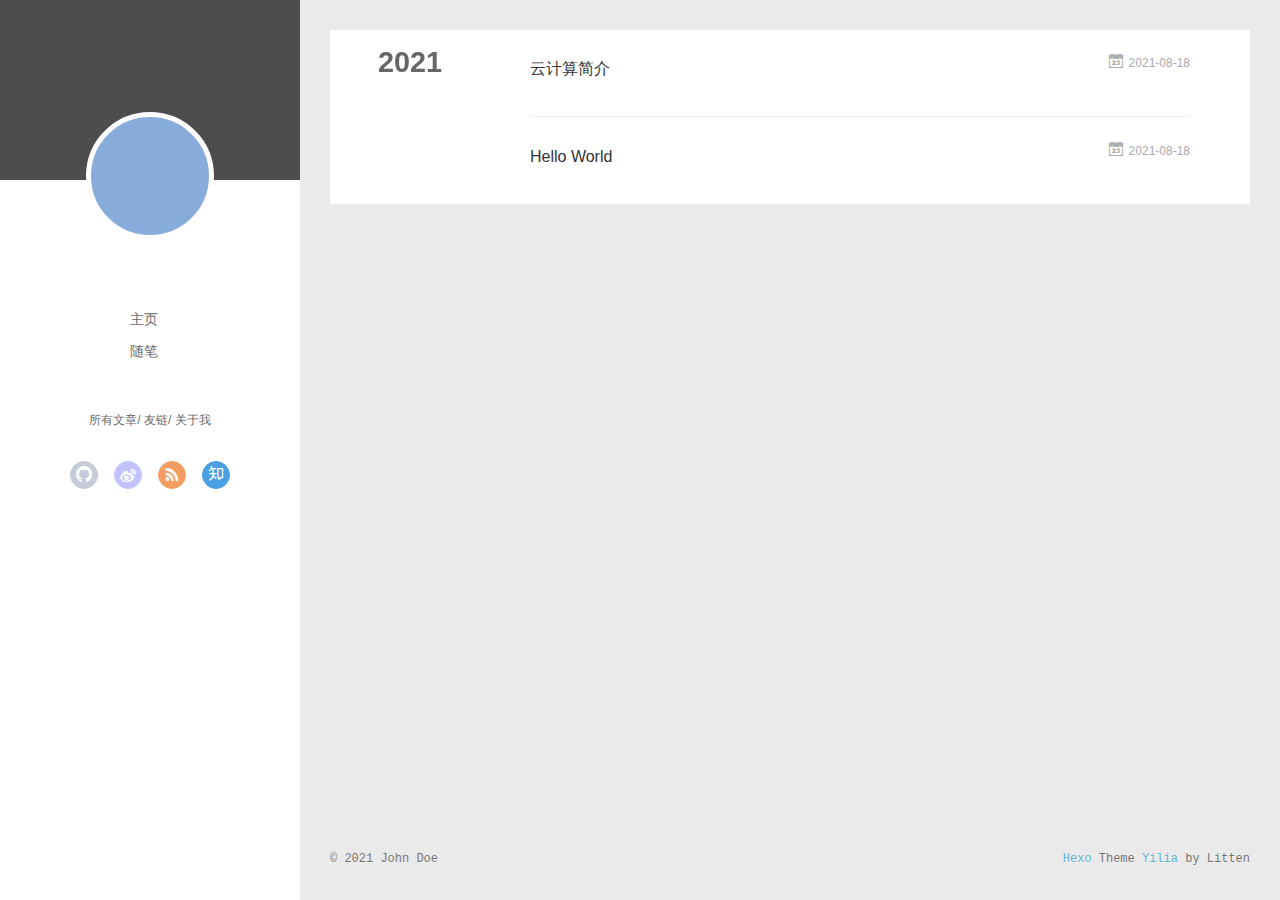
==== commit 42bd0c0c: "Site updated: 2021-08-18 14:29:00" ====
--- a/archives/index.html
+++ b/archives/index.html
@@ -167,14 +167,14 @@
   <div class="archive-article-inner">
     <header class="archive-article-header">
       	<div class="article-meta">
-	      	<a href="/2021/08/18/%E6%88%91%E7%9A%84%E5%8D%9A%E5%AE%A2/" class="archive-article-date">
-  	<time datetime="2021-08-18T02:06:52.000Z" itemprop="datePublished"><i class="icon-calendar icon"></i>2021-08-18</time>
+	      	<a href="/2021/08/18/%E4%BA%91%E8%AE%A1%E7%AE%97%E7%AE%80%E4%BB%8B/" class="archive-article-date">
+  	<time datetime="2021-08-18T05:59:34.000Z" itemprop="datePublished"><i class="icon-calendar icon"></i>2021-08-18</time>
 </a>
         </div>
     	 
   
     <h1 itemprop="name">
-      <a class="archive-article-title" href="/2021/08/18/%E6%88%91%E7%9A%84%E5%8D%9A%E5%AE%A2/">我的博客</a>
+      <a class="archive-article-title" href="/2021/08/18/%E4%BA%91%E8%AE%A1%E7%AE%97%E7%AE%80%E4%BB%8B/">云计算简介</a>
     </h1>
   
 
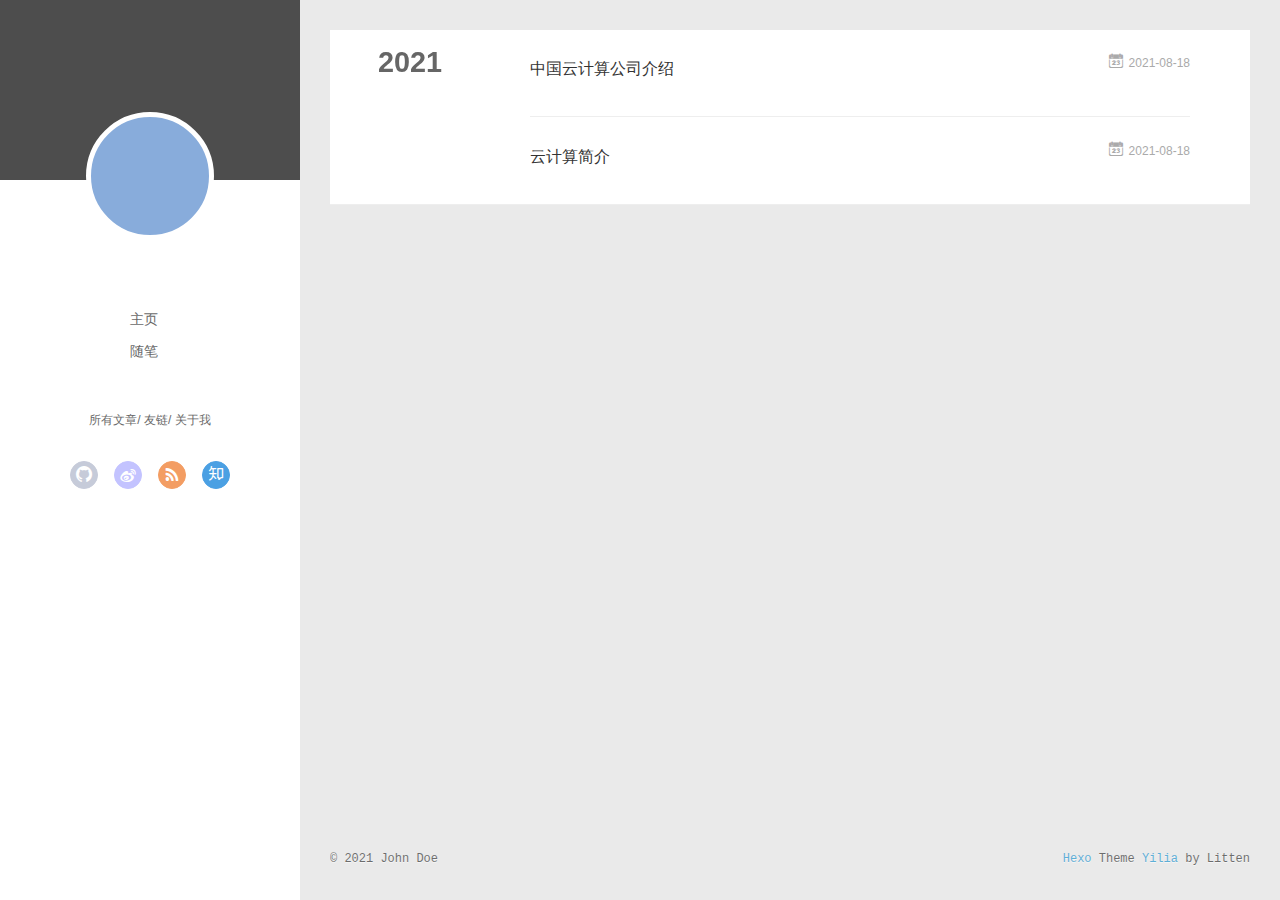
==== commit f0c3208a: "Site updated: 2021-08-18 15:56:53" ====
--- a/archives/index.html
+++ b/archives/index.html
@@ -167,14 +167,14 @@
   <div class="archive-article-inner">
     <header class="archive-article-header">
       	<div class="article-meta">
-	      	<a href="/2021/08/18/%E4%BA%91%E8%AE%A1%E7%AE%97%E7%AE%80%E4%BB%8B/" class="archive-article-date">
-  	<time datetime="2021-08-18T05:59:34.000Z" itemprop="datePublished"><i class="icon-calendar icon"></i>2021-08-18</time>
+	      	<a href="/2021/08/18/%E4%B8%AD%E5%9B%BD%E4%BA%91%E8%AE%A1%E7%AE%97%E5%85%AC%E5%8F%B8%E4%BB%8B%E7%BB%8D/" class="archive-article-date">
+  	<time datetime="2021-08-18T06:41:02.000Z" itemprop="datePublished"><i class="icon-calendar icon"></i>2021-08-18</time>
 </a>
         </div>
     	 
   
     <h1 itemprop="name">
-      <a class="archive-article-title" href="/2021/08/18/%E4%BA%91%E8%AE%A1%E7%AE%97%E7%AE%80%E4%BB%8B/">云计算简介</a>
+      <a class="archive-article-title" href="/2021/08/18/%E4%B8%AD%E5%9B%BD%E4%BA%91%E8%AE%A1%E7%AE%97%E5%85%AC%E5%8F%B8%E4%BB%8B%E7%BB%8D/">中国云计算公司介绍</a>
     </h1>
   
 
@@ -194,14 +194,14 @@
   <div class="archive-article-inner">
     <header class="archive-article-header">
       	<div class="article-meta">
-	      	<a href="/2021/08/18/hello-world/" class="archive-article-date">
-  	<time datetime="2021-08-18T02:02:58.758Z" itemprop="datePublished"><i class="icon-calendar icon"></i>2021-08-18</time>
+	      	<a href="/2021/08/18/%E4%BA%91%E8%AE%A1%E7%AE%97%E7%AE%80%E4%BB%8B/" class="archive-article-date">
+  	<time datetime="2021-08-18T05:59:34.000Z" itemprop="datePublished"><i class="icon-calendar icon"></i>2021-08-18</time>
 </a>
         </div>
     	 
   
     <h1 itemprop="name">
-      <a class="archive-article-title" href="/2021/08/18/hello-world/">Hello World</a>
+      <a class="archive-article-title" href="/2021/08/18/%E4%BA%91%E8%AE%A1%E7%AE%97%E7%AE%80%E4%BB%8B/">云计算简介</a>
     </h1>
   
 
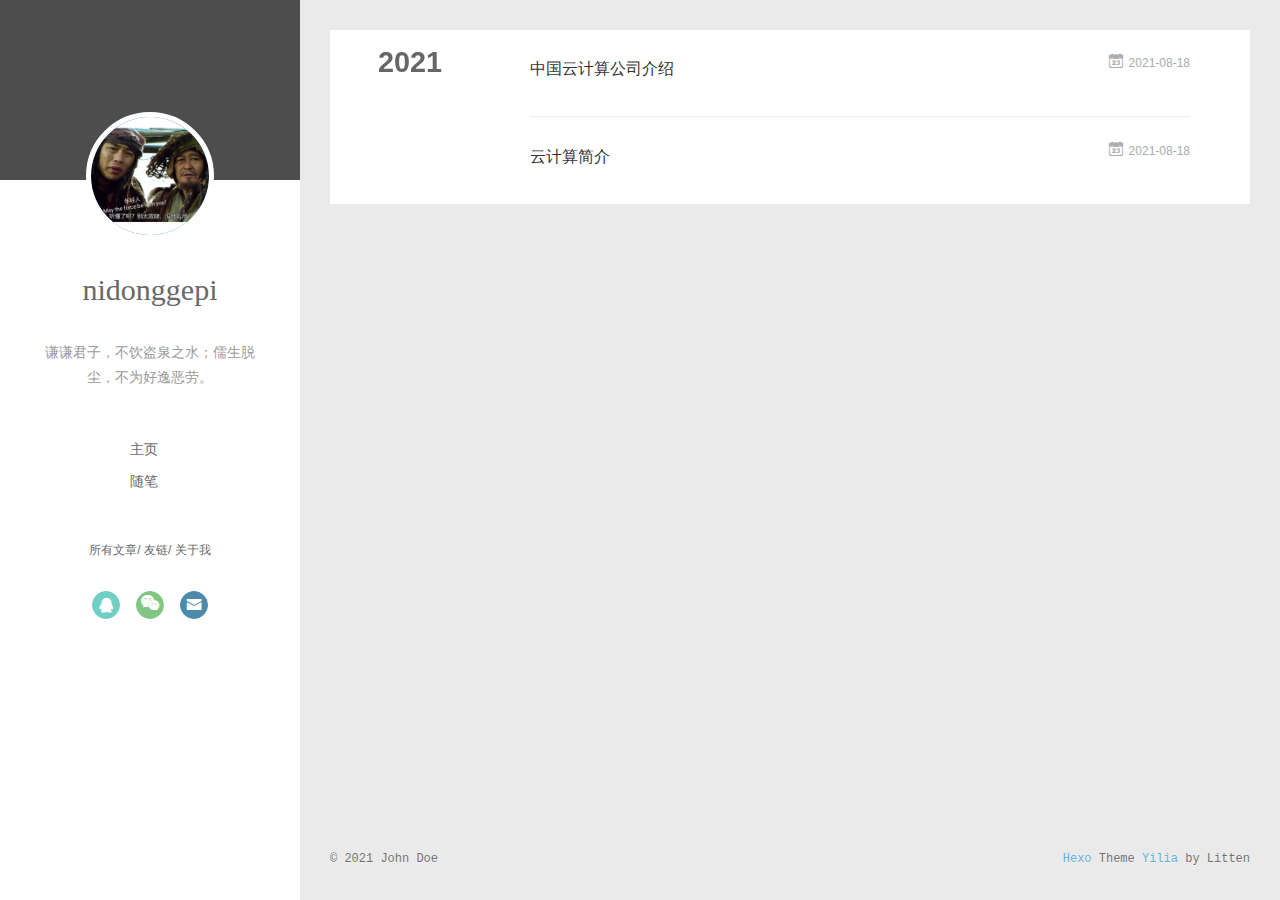
==== commit 913d4f50: "Site updated: 2021-08-18 18:12:51" ====
--- a/archives/index.html
+++ b/archives/index.html
@@ -19,7 +19,7 @@
     <link rel="alternative" href="/atom.xml" title="Hexo" type="application/atom+xml">
   
   
-    <link rel="icon" href="/favicon.png">
+    <link rel="icon" href="/assets/古楼.png">
   
   <link rel="stylesheet" type="text/css" href="/./main.0cf68a.css">
   <style type="text/css">
@@ -43,11 +43,13 @@
 <div class="intrude-less">
 	<header id="header" class="inner">
 		<a href="/" class="profilepic">
-			<img src="" class="js-avatar">
+			<img src="/assets/1629279218496.jpg" class="js-avatar">
 		</a>
 		<hgroup>
-		  <h1 class="header-author"><a href="/"></a></h1>
+		  <h1 class="header-author"><a href="/">nidonggepi</a></h1>
 		</hgroup>
+		
+		<p class="header-subtitle">谦谦君子，不饮盗泉之水；儒生脱尘，不为好逸恶劳。</p>
 		
 
 		<nav class="header-menu">
@@ -77,13 +79,11 @@
 		<nav class="header-nav">
 			<div class="social">
 				
-					<a class="github" target="_blank" href="#" title="github"><i class="icon-github"></i></a>
+					<a class="qq" target="_blank" href="/assets/1629279424625.png" title="qq"><i class="icon-qq"></i></a>
 		        
-					<a class="weibo" target="_blank" href="#" title="weibo"><i class="icon-weibo"></i></a>
+					<a class="weixin" target="_blank" href="/assets/1629279218506.png" title="weixin"><i class="icon-weixin"></i></a>
 		        
-					<a class="rss" target="_blank" href="#" title="rss"><i class="icon-rss"></i></a>
-		        
-					<a class="zhihu" target="_blank" href="#" title="zhihu"><i class="icon-zhihu"></i></a>
+					<a class="mail" target="_blank" href="mailto:1055482238@qq.com" title="mail"><i class="icon-mail"></i></a>
 		        
 			</div>
 		</nav>
@@ -101,11 +101,13 @@
 	<div class="intrude-less">
 		<header id="header" class="inner">
 			<div class="profilepic">
-				<img src="" class="js-avatar">
+				<img src="/assets/1629279218496.jpg" class="js-avatar">
 			</div>
 			<hgroup>
-			  <h1 class="header-author js-header-author"></h1>
+			  <h1 class="header-author js-header-author">nidonggepi</h1>
 			</hgroup>
+			
+			<p class="header-subtitle"><i class="icon icon-quo-left"></i>谦谦君子，不饮盗泉之水；儒生脱尘，不为好逸恶劳。<i class="icon icon-quo-right"></i></p>
 			
 			
 			
@@ -118,13 +120,11 @@
 			<nav class="header-nav">
 				<div class="social">
 					
-						<a class="github" target="_blank" href="#" title="github"><i class="icon-github"></i></a>
+						<a class="qq" target="_blank" href="/assets/1629279424625.png" title="qq"><i class="icon-qq"></i></a>
 			        
-						<a class="weibo" target="_blank" href="#" title="weibo"><i class="icon-weibo"></i></a>
+						<a class="weixin" target="_blank" href="/assets/1629279218506.png" title="weixin"><i class="icon-weixin"></i></a>
 			        
-						<a class="rss" target="_blank" href="#" title="rss"><i class="icon-rss"></i></a>
-			        
-						<a class="zhihu" target="_blank" href="#" title="zhihu"><i class="icon-zhihu"></i></a>
+						<a class="mail" target="_blank" href="mailto:1055482238@qq.com" title="mail"><i class="icon-mail"></i></a>
 			        
 				</div>
 			</nav>
@@ -361,27 +361,11 @@
         <ul class="search-ul">
           
             <li class="search-li">
-              <a href="http://localhost:4000/" target="_blank" class="search-title"><i class="icon-quo-left icon"></i>友情链接1</a>
+              <a href="https://blog.csdn.net/nidonggepia?spm=1019.2139.3001.5343" target="_blank" class="search-title"><i class="icon-quo-left icon"></i>我的CSDN</a>
             </li>
           
             <li class="search-li">
-              <a href="http://localhost:4000/" target="_blank" class="search-title"><i class="icon-quo-left icon"></i>友情链接2</a>
-            </li>
-          
-            <li class="search-li">
-              <a href="http://localhost:4000/" target="_blank" class="search-title"><i class="icon-quo-left icon"></i>友情链接3</a>
-            </li>
-          
-            <li class="search-li">
-              <a href="http://localhost:4000/" target="_blank" class="search-title"><i class="icon-quo-left icon"></i>友情链接4</a>
-            </li>
-          
-            <li class="search-li">
-              <a href="http://localhost:4000/" target="_blank" class="search-title"><i class="icon-quo-left icon"></i>友情链接5</a>
-            </li>
-          
-            <li class="search-li">
-              <a href="http://localhost:4000/" target="_blank" class="search-title"><i class="icon-quo-left icon"></i>友情链接6</a>
+              <a href="https://github.com/nidonggepi" target="_blank" class="search-title"><i class="icon-quo-left icon"></i>我的Github</a>
             </li>
           
         </ul>
@@ -392,7 +376,7 @@
     
     	<section class="tools-section tools-section-me" q-show="aboutme">
   	  	
-  	  		<div class="aboutme-wrap" id="js-aboutme">很惭愧&lt;br&gt;&lt;br&gt;只做了一点微小的工作&lt;br&gt;谢谢大家</div>
+  	  		<div class="aboutme-wrap" id="js-aboutme">我要扼住命运的咽喉，它妄想使我屈服，这绝对办不到。生活是这样美好，活他一千辈子吧！</div>
   	  	
     	</section>
     
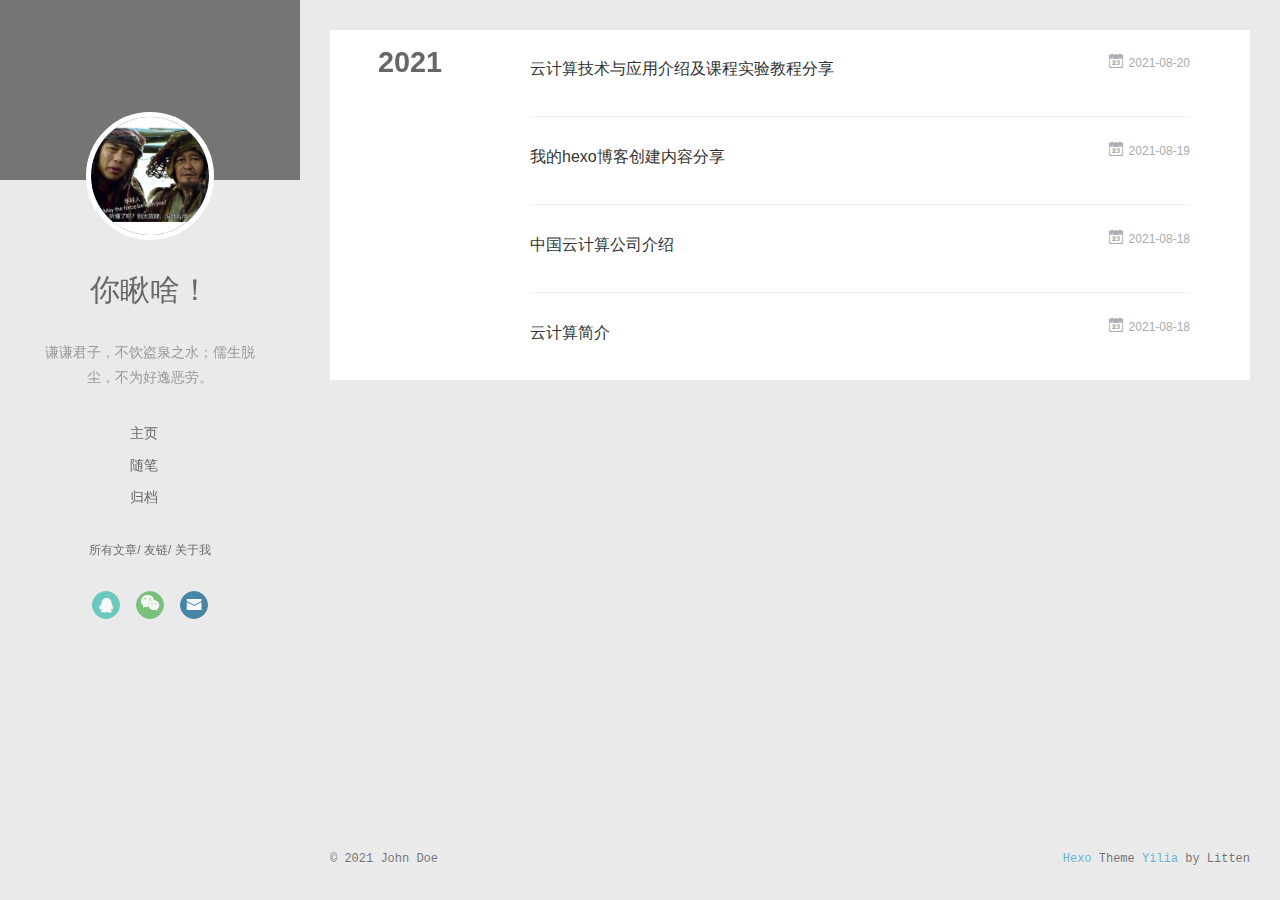
==== commit 3e13fca0: "Site updated: 2021-08-20 13:25:33" ====
--- a/archives/index.html
+++ b/archives/index.html
@@ -19,7 +19,7 @@
     <link rel="alternative" href="/atom.xml" title="Hexo" type="application/atom+xml">
   
   
-    <link rel="icon" href="/assets/古楼.png">
+    <link rel="icon" href="/img/1629434192005.jpg">
   
   <link rel="stylesheet" type="text/css" href="/./main.0cf68a.css">
   <style type="text/css">
@@ -39,14 +39,14 @@
     <canvas id="anm-canvas" class="anm-canvas"></canvas>
     <div class="left-col" q-class="show:isShow">
       
-<div class="overlay" style="background: #4d4d4d"></div>
+<div class="overlay" style="background: rgba(0,0,0,0.5)"></div>
 <div class="intrude-less">
 	<header id="header" class="inner">
 		<a href="/" class="profilepic">
 			<img src="/assets/1629279218496.jpg" class="js-avatar">
 		</a>
 		<hgroup>
-		  <h1 class="header-author"><a href="/">nidonggepi</a></h1>
+		  <h1 class="header-author"><a href="/">你瞅啥！</a></h1>
 		</hgroup>
 		
 		<p class="header-subtitle">谦谦君子，不饮盗泉之水；儒生脱尘，不为好逸恶劳。</p>
@@ -58,6 +58,8 @@
 				<li><a href="/">主页</a></li>
 	        
 				<li><a href="/tags/%E9%9A%8F%E7%AC%94/">随笔</a></li>
+	        
+				<li><a href="/archives/index.html">归档</a></li>
 	        
 			</ul>
 		</nav>
@@ -86,15 +88,23 @@
 					<a class="mail" target="_blank" href="mailto:1055482238@qq.com" title="mail"><i class="icon-mail"></i></a>
 		        
 			</div>
+<!-- 网易云音乐插件 -->
+
+	<div style="position:absolute; bottom:120px left:auto; width:85%">
+		<iframe frameborder="no" border="0" marginwidth="0" marginheight="0" width=240 height=52 src="//music.163.com/outchain/player?type=2&id=1855555967&auto=0&height=32"></iframe>
+	</div>
+
+
 		</nav>
 	</header>		
 </div>
 
+
     </div>
     <div class="mid-col" q-class="show:isShow,hide:isShow|isFalse">
       
 <nav id="mobile-nav">
-  	<div class="overlay js-overlay" style="background: #4d4d4d"></div>
+  	<div class="overlay js-overlay" style="background: rgba(0,0,0,0.5)"></div>
 	<div class="btnctn js-mobile-btnctn">
   		<div class="slider-trigger list" q-on="click: openSlider(e)"><i class="icon icon-sort"></i></div>
 	</div>
@@ -104,12 +114,14 @@
 				<img src="/assets/1629279218496.jpg" class="js-avatar">
 			</div>
 			<hgroup>
-			  <h1 class="header-author js-header-author">nidonggepi</h1>
+			  <h1 class="header-author js-header-author">你瞅啥！</h1>
 			</hgroup>
 			
 			<p class="header-subtitle"><i class="icon icon-quo-left"></i>谦谦君子，不饮盗泉之水；儒生脱尘，不为好逸恶劳。<i class="icon icon-quo-right"></i></p>
 			
 			
+			
+				
 			
 				
 			
@@ -130,12 +142,14 @@
 			</nav>
 
 			<nav class="header-menu js-header-menu">
-				<ul style="width: 50%">
+				<ul style="width: 70%">
 				
 				
-					<li style="width: 50%"><a href="/">主页</a></li>
+					<li style="width: 33.333333333333336%"><a href="/">主页</a></li>
 		        
-					<li style="width: 50%"><a href="/tags/%E9%9A%8F%E7%AC%94/">随笔</a></li>
+					<li style="width: 33.333333333333336%"><a href="/tags/%E9%9A%8F%E7%AC%94/">随笔</a></li>
+		        
+					<li style="width: 33.333333333333336%"><a href="/archives/index.html">归档</a></li>
 		        
 				</ul>
 			</nav>
@@ -162,6 +176,60 @@
           <a href="/archives/2021" class="archive-year">2021</a>
         </div>
         <div class="archives">
+    
+    <article class="archive-article archive-type-post">
+  <div class="archive-article-inner">
+    <header class="archive-article-header">
+      	<div class="article-meta">
+	      	<a href="/2021/08/20/%E4%BA%91%E8%AE%A1%E7%AE%97%E6%8A%80%E6%9C%AF%E4%B8%8E%E5%BA%94%E7%94%A8%E4%BB%8B%E7%BB%8D%E5%8F%8A%E8%AF%BE%E7%A8%8B%E5%AE%9E%E9%AA%8C%E6%95%99%E7%A8%8B%E5%88%86%E4%BA%AB/" class="archive-article-date">
+  	<time datetime="2021-08-20T02:18:38.000Z" itemprop="datePublished"><i class="icon-calendar icon"></i>2021-08-20</time>
+</a>
+        </div>
+    	 
+  
+    <h1 itemprop="name">
+      <a class="archive-article-title" href="/2021/08/20/%E4%BA%91%E8%AE%A1%E7%AE%97%E6%8A%80%E6%9C%AF%E4%B8%8E%E5%BA%94%E7%94%A8%E4%BB%8B%E7%BB%8D%E5%8F%8A%E8%AF%BE%E7%A8%8B%E5%AE%9E%E9%AA%8C%E6%95%99%E7%A8%8B%E5%88%86%E4%BA%AB/">云计算技术与应用介绍及课程实验教程分享</a>
+    </h1>
+  
+
+        <div class="article-info info-on-right">
+          
+          
+
+        </div>
+        <div class="clearfix"></div>
+    </header>
+  </div>
+</article>
+  
+    
+    
+    <article class="archive-article archive-type-post">
+  <div class="archive-article-inner">
+    <header class="archive-article-header">
+      	<div class="article-meta">
+	      	<a href="/2021/08/19/%E6%88%91%E7%9A%84hexo%E5%8D%9A%E5%AE%A2%E5%88%9B%E5%BB%BA%E5%86%85%E5%AE%B9%E5%88%86%E4%BA%AB/" class="archive-article-date">
+  	<time datetime="2021-08-19T06:20:57.000Z" itemprop="datePublished"><i class="icon-calendar icon"></i>2021-08-19</time>
+</a>
+        </div>
+    	 
+  
+    <h1 itemprop="name">
+      <a class="archive-article-title" href="/2021/08/19/%E6%88%91%E7%9A%84hexo%E5%8D%9A%E5%AE%A2%E5%88%9B%E5%BB%BA%E5%86%85%E5%AE%B9%E5%88%86%E4%BA%AB/">我的hexo博客创建内容分享</a>
+    </h1>
+  
+
+        <div class="article-info info-on-right">
+          
+          
+
+        </div>
+        <div class="clearfix"></div>
+    </header>
+  </div>
+</article>
+  
+    
     
     <article class="archive-article archive-type-post">
   <div class="archive-article-inner">
--- a/main.0cf68a.css
+++ b/main.0cf68a.css
@@ -1 +1 @@
-.clearfix:after,.clearfix:before{content:"";display:table}.clearfix:after{clear:both}.left-col.show{box-shadow:0 0 6px 0 rgba(0,0,0,.75)}.mid-col,.mid-col.show .article,.tools-col,.tools-col .tools-section .search-tag.tagcloud .article-tag-list,.tools-col .tools-section .search-ul .search-tag span:hover,.tools-col .tools-section .search-ul .search-time span:hover,.tools-col .tools-section .search-ul .search-title:hover,.tools-col .tools-section .search-wrap .icon{transition:all .2s ease-in;-ms-transition:all .2s ease-in}@-webkit-keyframes leftIn{0%,60%,75%,90%,to{-webkit-animation-timing-function:cubic-bezier(.215,.61,.355,1);animation-timing-function:cubic-bezier(.215,.61,.355,1)}0%{-webkit-transform:translateZ(0);transform:translateZ(0)}60%{-webkit-transform:translate3d(358px,0,0);transform:translate3d(358px,0,0)}75%{-webkit-transform:translate3d(323px,0,0);transform:translate3d(323px,0,0)}90%{-webkit-transform:translate3d(338px,0,0);transform:translate3d(338px,0,0)}to{-webkit-transform:translate3d(333px,0,0);transform:translate3d(333px,0,0)}}@keyframes leftIn{0%,60%,75%,90%,to{-webkit-animation-timing-function:cubic-bezier(.215,.61,.355,1);animation-timing-function:cubic-bezier(.215,.61,.355,1)}0%{-webkit-transform:translateZ(0);transform:translateZ(0)}60%{-webkit-transform:translate3d(358px,0,0);transform:translate3d(358px,0,0)}75%{-webkit-transform:translate3d(323px,0,0);transform:translate3d(323px,0,0)}90%{-webkit-transform:translate3d(338px,0,0);transform:translate3d(338px,0,0)}to{-webkit-transform:translate3d(333px,0,0);transform:translate3d(333px,0,0)}}.mid-col.show{-webkit-animation-duration:.8s;animation-duration:.8s;-webkit-animation-fill-mode:both;animation-fill-mode:both;-webkit-animation-name:leftIn;animation-name:leftIn}@-webkit-keyframes leftOut{0%,60%,75%,90%,to{-webkit-animation-timing-function:cubic-bezier(.215,.61,.355,1);animation-timing-function:cubic-bezier(.215,.61,.355,1)}0%{-webkit-transform:translate3d(333px,0,0);transform:translate3d(333px,0,0)}60%{-webkit-transform:translate3d(-25px,0,0);transform:translate3d(-25px,0,0)}75%{-webkit-transform:translate3d(10px,0,0);transform:translate3d(10px,0,0)}90%{-webkit-transform:translate3d(-5px,0,0);transform:translate3d(-5px,0,0)}to{-webkit-transform:translateZ(0);transform:translateZ(0)}}@keyframes leftOut{0%,60%,75%,90%,to{-webkit-animation-timing-function:cubic-bezier(.215,.61,.355,1);animation-timing-function:cubic-bezier(.215,.61,.355,1)}0%{-webkit-transform:translate3d(333px,0,0);transform:translate3d(333px,0,0)}60%{-webkit-transform:translate3d(-25px,0,0);transform:translate3d(-25px,0,0)}75%{-webkit-transform:translate3d(10px,0,0);transform:translate3d(10px,0,0)}90%{-webkit-transform:translate3d(-5px,0,0);transform:translate3d(-5px,0,0)}to{-webkit-transform:translateZ(0);transform:translateZ(0)}}.mid-col.hide{-webkit-animation-duration:.8s;animation-duration:.8s;-webkit-animation-name:leftOut;animation-name:leftOut}@-webkit-keyframes smallLeftIn{0%,60%,75%,90%,to{-webkit-animation-timing-function:cubic-bezier(.215,.61,.355,1);animation-timing-function:cubic-bezier(.215,.61,.355,1)}0%{-webkit-transform:translateZ(0);transform:translateZ(0)}60%{-webkit-transform:translate3d(325px,0,0);transform:translate3d(325px,0,0)}75%{-webkit-transform:translate3d(290px,0,0);transform:translate3d(290px,0,0)}90%{-webkit-transform:translate3d(305px,0,0);transform:translate3d(305px,0,0)}to{-webkit-transform:translate3d(300px,0,0);transform:translate3d(300px,0,0)}}@keyframes smallLeftIn{0%,60%,75%,90%,to{-webkit-animation-timing-function:cubic-bezier(.215,.61,.355,1);animation-timing-function:cubic-bezier(.215,.61,.355,1)}0%{-webkit-transform:translateZ(0);transform:translateZ(0)}60%{-webkit-transform:translate3d(325px,0,0);transform:translate3d(325px,0,0)}75%{-webkit-transform:translate3d(290px,0,0);transform:translate3d(290px,0,0)}90%{-webkit-transform:translate3d(305px,0,0);transform:translate3d(305px,0,0)}to{-webkit-transform:translate3d(300px,0,0);transform:translate3d(300px,0,0)}}.tools-col.show{-webkit-animation-duration:.8s;animation-duration:.8s;-webkit-animation-fill-mode:both;animation-fill-mode:both;-webkit-animation-name:smallLeftIn;animation-name:smallLeftIn}@-webkit-keyframes smallleftOut{0%,60%,75%,90%,to{-webkit-animation-timing-function:cubic-bezier(.215,.61,.355,1);animation-timing-function:cubic-bezier(.215,.61,.355,1)}0%{-webkit-transform:translate3d(333px,0,0);transform:translate3d(333px,0,0)}60%{-webkit-transform:translate3d(-25px,0,0);transform:translate3d(-25px,0,0)}75%{-webkit-transform:translate3d(10px,0,0);transform:translate3d(10px,0,0)}90%{-webkit-transform:translate3d(-5px,0,0);transform:translate3d(-5px,0,0)}to{-webkit-transform:translateZ(0);transform:translateZ(0)}}@keyframes smallleftOut{0%,60%,75%,90%,to{-webkit-animation-timing-function:cubic-bezier(.215,.61,.355,1);animation-timing-function:cubic-bezier(.215,.61,.355,1)}0%{-webkit-transform:translate3d(333px,0,0);transform:translate3d(333px,0,0)}60%{-webkit-transform:translate3d(-25px,0,0);transform:translate3d(-25px,0,0)}75%{-webkit-transform:translate3d(10px,0,0);transform:translate3d(10px,0,0)}90%{-webkit-transform:translate3d(-5px,0,0);transform:translate3d(-5px,0,0)}to{-webkit-transform:translateZ(0);transform:translateZ(0)}}.tools-col.hide{-webkit-animation-duration:.8s;animation-duration:.8s;-webkit-animation-fill-mode:both;animation-fill-mode:both;-webkit-animation-name:smallleftOut;animation-name:smallleftOut}html{-ms-text-size-adjust:100%;-webkit-text-size-adjust:100%;-webkit-tap-highlight-color:transparent;height:100%}body{margin:0;font-size:14px;font-family:Helvetica Neue,Helvetica,STHeiTi,Arial,sans-serif;line-height:1.5;color:#333;background-color:#fff;min-height:100%}article,aside,details,figcaption,figure,footer,header,hgroup,main,menu,nav,section,summary{display:block}audio,canvas,progress,video{display:inline-block}audio:not([controls]){display:none;height:0}progress{vertical-align:baseline}[hidden],template{display:none}a{background:transparent;text-decoration:none;color:#08c}a:active{outline:0}abbr[title]{border-bottom:1px dotted}b,strong{font-weight:700}dfn{font-style:italic}mark{background:#ff0;color:#000}small{font-size:80%}sub,sup{font-size:75%;line-height:0;position:relative;vertical-align:baseline}sup{top:-.5em}sub{bottom:-.25em}img{border:0;vertical-align:middle;max-width:100%}svg:not(:root){overflow:hidden}pre{overflow:auto;white-space:pre;white-space:pre-wrap;word-wrap:break-word}code,kbd,pre,samp{font-family:monospace,monospace;font-size:1em}button,input,optgroup,select,textarea{color:inherit;font:inherit;margin:0;vertical-align:middle}button,input,select{overflow:visible}button,select{text-transform:none}button,html input[type=button],input[type=reset],input[type=submit]{-webkit-appearance:button;cursor:pointer}[disabled]{cursor:default}button::-moz-focus-inner,input::-moz-focus-inner{border:0;padding:0}input{line-height:normal}input[type=checkbox],input[type=radio]{box-sizing:border-box;padding:0}input[type=number]::-webkit-inner-spin-button,input[type=number]::-webkit-outer-spin-button{height:auto}input[type=search]{-webkit-appearance:textfield;box-sizing:border-box}input[type=search]::-webkit-search-cancel-button,input[type=search]::-webkit-search-decoration{-webkit-appearance:none}fieldset{border:1px solid silver;margin:0 2px;padding:.35em .625em .75em}legend{border:0;padding:0}textarea{overflow:auto;resize:vertical;vertical-align:top}optgroup{font-weight:700}button,input,select,textarea{outline:0}input,textarea{-webkit-user-modify:read-write-plaintext-only}input::-ms-clear,input::-ms-reveal{display:none}input::-moz-placeholder,textarea::-moz-placeholder{color:#999}input:-ms-input-placeholder,textarea:-ms-input-placeholder{color:#999}input::-webkit-input-placeholder,textarea::-webkit-input-placeholder{color:#999}.placeholder{color:#999}table{border-collapse:collapse;border-spacing:0}td,th{padding:0}blockquote,figure,form,h1,h2,h3,h4,h5,h6,p{margin:0}dd,dl,li,ol,ul{margin:0;padding:0}ol,ul{list-style:none outside none}h1,h2,h3{line-height:2;font-weight:400}h1{font-size:18px}h2{font-size:16px}h3{font-size:14px}i{font-style:normal}*{box-sizing:border-box}@font-face{font-family:iconfont;src:url(./fonts/iconfont.b322fa.eot);src:url(./fonts/iconfont.b322fa.eot#iefix) format("embedded-opentype"),url(./fonts/iconfont.8c627f.woff) format("woff"),url(./fonts/iconfont.16acc2.ttf) format("truetype"),url(./fonts/iconfont.45d7ee.svg#iconfont) format("svg")}[class*=" icon-"],[class^=icon-]{font-family:iconfont!important;speak:none;font-size:16px;font-style:normal;font-weight:400;font-variant:normal;text-transform:none;line-height:1;-webkit-font-smoothing:antialiased;-moz-osx-font-smoothing:grayscale}.icon-twitter:before{content:"\E600"}.icon-facebook:before{content:"\E601"}.icon-clock:before{content:"\E602"}.icon-mail:before{content:"\E609"}.icon-link:before{content:"\E6AB"}.icon-search:before{content:"\E65B"}.icon-smile:before{content:"\E64A"}.icon-roundrightfill:before{content:"\E65A"}.icon-list:before{content:"\E682"}.icon-book:before{content:"\E6FE"}.icon-home:before{content:"\E6BB"}.icon-share:before{content:"\E618"}.icon-back:before{content:"\E625"}.icon-qq:before{content:"\E62D"}.icon-weibo:before{content:"\E619"}.icon-segmentfault:before{content:"\E603"}.icon-sort:before{content:"\E700"}.icon-jianshu:before{content:"\E613"}.icon-circle-left:before{content:"\E71F"}.icon-circle-right:before{content:"\E720"}.icon-loading:before{content:"\E614"}.icon-acfun:before{content:"\E604"}.icon-close:before{content:"\E60C"}.icon-tumblr:before{content:"\E6B0"}.icon-calendar:before{content:"\E667"}.icon-rss:before{content:"\E877"}.icon-price-tags:before{content:"\E6F9"}.icon-quo-left:before{content:"\E7F5"}.icon-quo-right:before{content:"\E7F6"}.icon-back1:before{content:"\E64E"}.icon-github:before{content:"\E735"}.icon-film:before{content:"\E7B7"}.icon-weixin:before{content:"\E61F"}.icon-qzone:before{content:"\E680"}.icon-category:before{content:"\E605"}.icon-douban:before{content:"\E64C"}.icon-roundleftfill:before{content:"\E799"}.icon-tuding:before{content:"\E651"}.icon-zhihu:before{content:"\E61B"}.icon-linkedin:before{content:"\E6D4"}.icon-google:before{content:"\E635"}.icon-plane:before{content:"\E62F"}.icon-bilibili:before{content:"\E622"}.icon-psn:before{content:"\E6C7"}body,button,input,select,textarea{color:#1a1a1a;font-family:lucida grande,lucida sans unicode,lucida,helvetica,Hiragino Sans GB,Microsoft YaHei,WenQuanYi Micro Hei,sans-serif;font-size:16px;font-size:1rem;line-height:1.75}body{overflow-y:hidden;background:#eaeaea}#container,body,html{height:100%;overflow-x:hidden;overflow-y:auto}#mobile-nav{display:none}#container{position:relative;min-height:100%}#container .anm-canvas{display:none}#container.show .anm-canvas{display:block;position:fixed}.body-wrap{margin-bottom:80px}.mid-col{position:absolute;right:0;min-height:100%;background:#eaeaea;left:300px;width:auto}.mid-col.show{background:none;opacity:.9}.mid-col.show .article{background:hsla(0,0%,100%,.3)}.left-col{background:#fff;width:300px;position:fixed;opacity:1;transition:all .2s ease-in;height:100%;z-index:999}.left-col .overlay{width:100%;height:180px;position:absolute}.left-col .intrude-less{width:76%;text-align:center;margin:112px auto 0}.left-col #header{width:100%;height:300px;position:relative;border-bottom:1px solid color-border}.left-col #header a{color:#696969}.left-col #header a:hover{color:#b0a0aa}.left-col #header .header-subtitle{text-align:center;color:#999;font-size:14px;line-height:25px;overflow:hidden;text-overflow:ellipsis;display:-webkit-box;-webkit-line-clamp:2;-webkit-box-orient:vertical}.left-col #header .header-menu{font-weight:300;line-height:31px;text-transform:uppercase;float:none;min-height:150px;margin-left:-12px;text-align:center;display:-webkit-box;-webkit-box-orient:horizontal;-webkit-box-pack:center;-webkit-box-align:center}.left-col #header .header-menu li{cursor:default}.left-col #header .header-menu li a{font-size:14px;min-width:300px}.left-col #header .header-smart-menu{font-size:12px;margin-bottom:20px}.left-col #header .header-smart-menu a:after{content:"/"}.left-col #header .header-smart-menu a:last-child:after{content:""}.left-col #header .profilepic{display:block;border:5px solid #fff;border-radius:300px;width:128px;height:128px;margin:0 auto;position:relative;overflow:hidden;background:#88acdb;-webkit-transition:all .2s ease-in;display:-webkit-box;-webkit-box-orient:horizontal;-webkit-box-pack:center;-webkit-box-align:center;text-align:center}.left-col #header .profilepic img{border-radius:300px;opacity:1;-webkit-transition:all .2s ease-in}.left-col #header .profilepic img.show{width:100%;height:100%;opacity:1}.left-col #header .header-author{text-align:center;margin:.67em 0;font-family:Roboto,serif;font-size:30px;transition:.3s}::-webkit-scrollbar{width:10px;height:10px}::-webkit-scrollbar-button{width:0;height:0}::-webkit-scrollbar-button:end:decrement,::-webkit-scrollbar-button:start:increment{display:none}::-webkit-scrollbar-corner{display:block}::-webkit-scrollbar-thumb{border-radius:8px;background-color:rgba(0,0,0,.2)}::-webkit-scrollbar-thumb:hover{border-radius:8px;background-color:rgba(0,0,0,.5)}::-webkit-scrollbar-thumb,::-webkit-scrollbar-track{border-right:1px solid transparent;border-left:1px solid transparent}::-webkit-scrollbar-track:hover{background-color:rgba(0,0,0,.15)}::-webkit-scrollbar-button:start{width:10px;height:10px;background:url(./img/scrollbar_arrow.png) no-repeat 0 0}::-webkit-scrollbar-button:start:hover{background:url(./img/scrollbar_arrow.png) no-repeat -15px 0}::-webkit-scrollbar-button:start:active{background:url(./img/scrollbar_arrow.png) no-repeat -30px 0}::-webkit-scrollbar-button:end{width:10px;height:10px;background:url(./img/scrollbar_arrow.png) no-repeat 0 -18px}::-webkit-scrollbar-button:end:hover{background:url(./img/scrollbar_arrow.png) no-repeat -15px -18px}::-webkit-scrollbar-button:end:active{background:url(./img/scrollbar_arrow.png) no-repeat -30px -18px}.article-entry .highlight,.article-entry pre{background:#272822;margin:10px 0;padding:10px;overflow:auto;color:#fff;font-size:.9em;line-height:22.400000000000002px}.article-entry .gist .gist-file .gist-data .line-numbers,.article-entry .highlight .gutter pre,.article-entry .highlight .gutter pre .line{color:#666}.article-entry code,.article-entry pre{font-family:Source Code Pro,Consolas,Monaco,Menlo,monospace}.article-entry code{background:#eee;padding:0 .3em;border:none}.article-entry pre code{background:none;text-shadow:none;padding:0;color:#fff}.article-entry .highlight{border-radius:4px}.article-entry .highlight pre{border:none;margin:0;padding:0}.article-entry .highlight table{margin:0;width:auto}.article-entry .highlight td{border:none;padding:0}.article-entry .highlight figcaption{color:highlight-comment;line-height:1em;margin-bottom:1em}.article-entry .highlight figcaption:after,.article-entry .highlight figcaption:before{content:"";display:table}.article-entry .highlight figcaption:after{clear:both}.article-entry .highlight figcaption a{float:right}.article-entry .highlight .gutter pre{text-align:right;padding-right:20px}.article-entry .highlight .gutter pre .line{text-shadow:none}.article-entry .highlight .line{color:#fff;min-height:19px}.article-entry .gist{margin:0 -20px;border-style:solid;border-color:#ddd;border-width:1px 0;background:#272822;padding:15px 20px 15px 0}.article-entry .gist .gist-file{border:none;font-family:Source Code Pro,Consolas,Monaco,Menlo,monospace;margin:0}.article-entry .gist .gist-file .gist-data{background:none;border:none}.article-entry .gist .gist-file .gist-data .line-numbers{background:none;border:none;padding:0 20px 0 0}.article-entry .gist .gist-file .gist-data .line-data{padding:0!important}.article-entry .gist .gist-file .highlight{margin:0;padding:0;border:none}.article-entry .gist .gist-file .gist-meta{background:#272822;color:highlight-comment;font:.85em Helvetica Neue,Helvetica,Arial,sans-serif;text-shadow:0 0;padding:0;margin-top:1em;margin-left:20px}.article-entry .gist .gist-file .gist-meta a{color:#258fb8;font-weight:400}.article-entry .gist .gist-file .gist-meta a:hover{text-decoration:underline}pre .comment{color:#75715e}pre .class .params,pre .function .keyword,pre .keyword{color:#66d9ef}pre .css .value,pre .doctype,pre .function,pre .params,pre .tag{color:#fff}pre .at_rule,pre .at_rule .keyword,pre .css~* .tag,pre .preprocessor,pre .preprocessor .keyword,pre .title{color:#f92672}pre .attribute,pre .built_in,pre .class,pre .css~* .class,pre .function .title{color:#a6e22e}pre .string,pre .value{color:#e6db74}pre .number{color:#7163d7}pre .css~* .id,pre .id{color:#fd971f}#header .tagcloud a{color:#fff}.tagcloud a{display:inline-block;text-decoration:none;font-weight:400;font-size:10px;color:#fff;height:18px;line-height:18px;float:left;padding:0 5px 0 10px;position:relative;border-radius:0 5px 5px 0;margin:5px 9px 5px 8px;font-family:Menlo,Monaco,Andale Mono,lucida console,Courier New,monospace}.tagcloud a:hover{opacity:.8}.tagcloud a:before{content:" ";width:0;height:0;position:absolute;top:0;left:-18px;border:9px solid transparent}.tagcloud a:after{content:" ";width:4px;height:4px;background-color:#fff;border-radius:4px;box-shadow:0 0 0 1px rgba(0,0,0,.3);position:absolute;top:7px;left:2px}.tagcloud a.color1{background:#ff945c}.tagcloud a.color1:before{border-right-color:#ff945c}.tagcloud a.color2{background:#cc8167}.tagcloud a.color2:before{border-right-color:#cc8167}.tagcloud a.color3{background:#ba8f6c}.tagcloud a.color3:before{border-right-color:#ba8f6c}.tagcloud a.color4{background:#94635c}.tagcloud a.color4:before{border-right-color:#94635c}.tagcloud a.color5{background:#7b5d5f}.tagcloud a.color5:before{border-right-color:#7b5d5f}.article-tag-list .article-tag-list-item{float:left}.article-pop-out .icon-tuding{color:#999;float:left;margin-right:10px;margin-top:6px}.article-category,.article-category .article-tag-list,.article-tag,.article-tag .article-tag-list{float:left}.article-category .icon,.article-tag .icon{color:#999;float:left;margin-right:10px;margin-top:6px}.article-pop-out{float:left}.archive-article-date{color:#999;margin-right:7.6923%;float:right}.archive-article-date .icon{margin:5px 5px 5px 0}.glass{background-color:rgba(54,70,93,.9);z-index:998;transition:opacity .15s;width:100%;height:100%;display:none}.glass,.tagcloud-ctn{left:0;opacity:1;bottom:0;position:fixed;right:0;top:0}.tagcloud-ctn{z-index:90120;background-size:100% 100%}.tagcloud-ctn .tagcloud-global{position:fixed;top:50%;left:50%;margin-top:-115px;margin-left:-315px;width:630px}.tagcloud-ctn .tagcloud-global a{width:80px;height:80px;border-radius:50%;background:#f2992e;color:#fff;display:block;float:left;line-height:80px;text-align:center}.tagcloud-ctn .tagcloud-global .tab-post-types .tab-post-type:first-child .post-type-icon{background:#f2992e}.tagcloud-ctn .tagcloud-global .tab-post-types .tab-post-type:nth-child(2) .post-type-icon{background:#56bc8a}.tagcloud-ctn .tagcloud-global .tab-post-types .tab-post-type:nth-child(3) .post-type-icon{background:#4aa8d8}.tagcloud-ctn .tagcloud-global .tab-post-types .tab-post-type:nth-child(4) .post-type-icon{background:#a77dc2}.tagcloud-ctn .tagcloud-global .tab-post-types .tab-post-type:nth-child(5) .post-type-icon{background:#dd765d}#header .header-nav{width:100%;position:absolute;transition:-webkit-transform .3s ease-in;transition:transform .3s ease-in;transition:transform .3s ease-in,-webkit-transform .3s ease-in}#header .header-nav .social{margin-top:10px;text-align:center;display:-webkit-box;display:-ms-flexbox;display:flex;-ms-flex-wrap:wrap;flex-wrap:wrap;-webkit-box-pack:center;-ms-flex-pack:center;justify-content:center}#header .header-nav .social a{border-radius:50%;display:-moz-inline-stack;display:inline-block;vertical-align:middle;*vertical-align:auto;zoom:1;*display:inline;margin:0 8px 15px;transition:.3s;text-align:center;color:#fff;opacity:.7;width:28px;height:28px;line-height:26px}#header .header-nav .social a:hover{opacity:1}#header .header-nav .social a.weibo{background:#aaf;border:1px solid #aaf}#header .header-nav .social a.weibo:hover{border:1px solid #aaf}#header .header-nav .social a.segmentfault{background:#009a61;border:1px solid #009a61}#header .header-nav .social a.segmentfault:hover{border:1px solid #009a61}#header .header-nav .social a.rss{background:#ef7522;border:1px solid #ef7522}#header .header-nav .social a.rss:hover{border:1px solid #cf5d0f}#header .header-nav .social a.github{background:#afb6ca;border:1px solid #afb6ca}#header .header-nav .social a.github:hover{border:1px solid #909ab6}#header .header-nav .social a.facebook{background:#3b5998;border:1px solid #3b5998}#header .header-nav .social a.facebook:hover{border:1px solid #2d4373}#header .header-nav .social a.google{background:#c83d20;border:1px solid #c83d20}#header .header-nav .social a.google:hover{border:1px solid #9c3019}#header .header-nav .social a.twitter{background:#55cff8;border:1px solid #55cff8}#header .header-nav .social a.twitter:hover{border:1px solid #24c1f6}#header .header-nav .social a.linkedin{background:#005a87;border:1px solid #005a87}#header .header-nav .social a.linkedin:hover{border:1px solid #006b98}#header .header-nav .social a.acfun{background:#fd4c5d;border:1px solid #fd4c5d}#header .header-nav .social a.acfun:hover{border:1px solid #fd4c5d}#header .header-nav .social a.bilibili{background:#e15280;border:1px solid #e15280}#header .header-nav .social a.bilibili:hover{border:1px solid #e15280}#header .header-nav .social a.zhihu{background:#0078d8;border:1px solid #0078d8}#header .header-nav .social a.zhihu:hover{border:1px solid #0078d8}#header .header-nav .social a.douban{background:#06c611;border:1px solid #06c611}#header .header-nav .social a.douban:hover{border:1px solid #06c611}#header .header-nav .social a.mail{background:#005a87;border:1px solid #005a87}#header .header-nav .social a.mail:hover{border:1px solid #006b98}#header .header-nav .social a.jianshu{background:#ff5722;border:1px solid #ff5722}#header .header-nav .social a.jianshu:hover{border:1px solid #ff5722}#header .header-nav .social a.weixin{background:#4caf50;border:1px solid #4caf50}#header .header-nav .social a.weixin:hover{border:1px solid #4caf50}#header .header-nav .social a.qq{background:#34baad;border:1px solid #34baad}#header .header-nav .social a.qq:hover{border:1px solid #34baad}#header .header-nav .social a.psn{background:#086ef6;border:1px solid #086ef6}#header .header-nav .social a.psn:hover{border:1px solid #086ef6}#page-nav{text-align:center;margin-top:30px}#page-nav .page-number{width:20px;height:25px;background:#4d4d4d;display:inline-block;color:#fff;line-height:25px;font-size:12px;margin:0 5px 30px;border-radius:2px}#page-nav .page-number:hover{background:#5e5e5e}#page-nav .current{background:#88acdb;cursor:default}#page-nav .current:hover{background:#88acdb}#page-nav .extend{color:#4d4d4d;margin:0 27px;opacity:1}#page-nav .extend:hover{color:#5e5e5e}#page-nav:hover .extend{opacity:1}.archives-wrap{position:relative;margin:0 30px;padding-right:60px;border-bottom:1px solid #eee;background:#fff}.archives-wrap:first-child{margin-top:30px}.archives-wrap:last-child{margin-bottom:80px}.archives-wrap .archive-year-wrap{line-height:35px;width:200px;position:absolute;padding-top:15px;font-size:1.8em;z-index:1}.archives-wrap .archive-year-wrap a{color:#666;font-weight:700;padding-left:48px}.archives{position:relative}.archives .article-info{border:none}.archives .archive-article{margin-left:200px;padding:20px 0;border-bottom:1px solid #eee;border-top:1px solid #fff;position:relative}.archives .archive-article:first-child{border-top:none}.archives .archive-article:last-child{border-bottom:none}.archives .archive-article-title{font-size:16px;color:#333;transition:color .3s}.archives .archive-article-title:hover{color:#657b83}.archives .archive-article-title span{display:block;color:#a8a8a8;font-size:12px;line-height:14px;height:7px;padding-left:2px}.archives .archive-article-title span:before{display:inline-block;content:"\201C";font-family:serif;font-size:30px;float:left;margin:4px 4px 0 -12px;color:#c8c8c8}.archive-article-inner .icon-clock{margin-right:5px}.archive-article-inner .archive-article-header{position:relative;min-height:36px}.archive-article-inner .article-meta{position:relative;float:right;margin-top:-10px;color:#555;background:none;text-align:right;width:auto}.archive-article-inner .article-meta .article-date time{color:#aaa}.archive-article-inner .article-meta .archive-article-date,.archive-article-inner .article-meta .article-tag-list{margin-right:30px;display:-moz-inline-stack;display:inline-block;vertical-align:middle;zoom:1;color:#666;font-size:14px}.archive-article-inner .article-meta .archive-article-date{cursor:default;font-size:12px;margin-bottom:5px;margin-top:-10px;margin-right:0}.archive-article-inner .article-meta .article-category:before{float:left;margin-top:1px;left:15px}.archive-article-inner .article-meta .article-category .article-category-link{width:auto;max-width:83px;padding-left:10px}.archive-article-inner .article-meta .article-tag-list{margin-top:0}.archive-article-inner .article-meta .article-tag-list:before{left:15px}.archive-article-inner .article-meta .article-tag-list .article-tag-list-item{display:inline-block;width:auto;max-width:83px;padding-left:8px;font-size:12px}.tools-col{width:300px;height:100%;position:fixed;left:0;top:0;z-index:0;padding:0;opacity:0;-webkit-overflow-scrolling:touch;overflow-scrolling:touch}.tools-col.show{opacity:1}.tools-col.hide{z-index:0}.tools-col .tools-nav{display:none}.tools-col .tools-section,.tools-col .tools-wrap{height:100%;color:#e5e5e5;width:360px;overflow:hidden;overflow-y:auto}.tools-col .tools-section ::-webkit-scrollbar,.tools-col .tools-wrap ::-webkit-scrollbar{display:none}.tools-col .tools-section .search-wrap{width:310px;margin:20px 20px 10px;position:relative}.tools-col .tools-section .search-wrap .search-ipt{width:310px;color:#fff;background:none;border:none;border-bottom:2px solid #fff;font-family:Roboto,serif}.tools-col .tools-section .search-wrap .icon{position:absolute;right:0;top:7px;color:#fff;cursor:pointer}.tools-col .tools-section .search-wrap .icon:hover{-webkit-transform:scale(1.2);transform:scale(1.2)}.tools-col .tools-section .search-wrap ::-webkit-input-placeholder{color:#ededed}.tools-col .tools-section .search-tag.tagcloud{text-align:center;position:relative}.tools-col .tools-section .search-tag.tagcloud .search-tag-wording{font-size:12px;float:right;margin:4px 75px 0 0}.tools-col .tools-section .search-tag.tagcloud .search-switch{width:40px;height:25px;display:block}.tools-col .tools-section .search-tag.tagcloud .search-switch input{width:40px;height:14px;position:absolute;top:0;right:30px;z-index:2;border:0;background:0 0;-webkit-appearance:none;outline:0}.tools-col .tools-section .search-tag.tagcloud .search-switch input:before{content:"";width:40px;height:14px;border:1px solid #bdcabc;background-color:#fdfdfd;border-radius:20px;cursor:pointer;display:inline-block;position:relative;vertical-align:middle;box-sizing:content-box;box-shadow:inset 0 0 0 0 #dfdfdf;transition:border .4s,box-shadow .4s;background-clip:content-box}.tools-col .tools-section .search-tag.tagcloud .search-switch input:checked:before{border-color:#64bd63;box-shadow:inset 0 0 0 .16rem #64bd63;background-color:#64bd63;transition:border .4s,box-shadow .4s,background-color 1.2s}.tools-col .tools-section .search-tag.tagcloud .search-switch input:checked:after{left:27px;background:#fff}.tools-col .tools-section .search-tag.tagcloud .search-switch input:after{content:"";width:14px;height:14px;position:absolute;top:16px;left:2px;-webkit-transform:translateY(-50%);border-radius:100%;background-color:#91c0f1;box-shadow:0 1px 1px rgba(0,0,0,.4);transition:left .2s;cursor:pointer}.tools-col .tools-section .search-tag.tagcloud .article-tag-list{display:none;margin:15px 10px 0;padding:10px;background:hsla(0,0%,100%,.2)}.tools-col .tools-section .search-tag.tagcloud .article-tag-list.show{display:block}.tools-col .tools-section .search-tag.tagcloud .a{float:none}.tools-col .tools-section .search-ul{margin-top:10px;color:rgba(77,77,77,.75);-webkit-overflow-scrolling:touch;overflow-scrolling:touch;overflow-y:auto}.tools-col .tools-section .search-ul .search-li{padding:10px 20px;border-bottom:1px dotted #dcdcdc}.tools-col .tools-section .search-ul .search-li:hover{background:hsla(0,0%,100%,.2)}.tools-col .tools-section .search-ul .search-title{overflow:hidden;white-space:nowrap;text-overflow:ellipsis;display:block;color:#fffff8;text-shadow:1px 1px rgba(77,77,77,.25)}.tools-col .tools-section .search-ul .search-title .icon{margin-right:10px;color:#fffdd8}.tools-col .tools-section .search-ul .search-title:hover{color:#fff}.tools-col .tools-section .search-ul .search-tag,.tools-col .tools-section .search-ul .search-time{font-size:12px;color:#fffdd8;margin-right:10px}.tools-col .tools-section .search-ul .search-tag .icon,.tools-col .tools-section .search-ul .search-time .icon{margin-right:0}.tools-col .tools-section .search-ul .search-tag span,.tools-col .tools-section .search-ul .search-time span{cursor:pointer}.tools-col .tools-section .search-ul .search-tag span:hover,.tools-col .tools-section .search-ul .search-time span:hover{color:#fff}.tools-col .tools-section .search-ul .search-time{float:left}.tools-col .tools-section .search-ul .search-tag span{margin-right:5px}.tools-col .tools-section-friends{padding-top:30px}.tools-col .aboutme-wrap{display:-webkit-box;display:-ms-flexbox;display:flex;-webkit-box-align:center;-ms-flex-align:center;align-items:center;-webkit-box-pack:center;-ms-flex-pack:center;justify-content:center;width:100%;height:100%;color:#fffdd8;text-shadow:1px 1px rgba(77,77,77,.45)}.body-wrap>article{position:relative}@-webkit-keyframes cd-bounce-1{0%{opacity:0;-webkit-transform:scale(1)}60%{opacity:1;-webkit-transform:scale(1.01)}to{-webkit-transform:scale(1)}}@keyframes cd-bounce-1{0%{opacity:0;-webkit-transform:scale(1);transform:scale(1)}60%{opacity:1;-webkit-transform:scale(1.01);transform:scale(1.01)}to{-webkit-transform:scale(1);transform:scale(1)}}.article{margin:30px;position:relative;border:1px solid #ddd;border-top:1px solid #fff;border-bottom:1px solid #fff;background:#fff;transition:all .2s ease-in}.article img{max-width:100%}.article-inner h1.article-title,.article-title{color:#696969;margin-left:0;font-weight:300;line-height:35px;margin-bottom:20px;font-size:26px;transition:color .3s}.article-header{border-left:5px solid #4d4d4d;padding:30px 0 15px 25px;padding-left:7.6923%}.article-meta{width:150px;font-size:14;text-align:right;position:absolute;right:0;top:23px;text-align:center;z-index:1}.article-meta time{color:#aaa}.article-meta time .icon-clock{margin-right:8px;font-size:16px}.article-more-link{margin-top:0;text-align:left;float:right}.article-more-link a{background:#4d4d4d;color:#fff;font-size:12px;padding:5px 8px;line-height:16px;border-radius:2px;transition:background .3s}.article-more-link a:hover{background:#3c3c3c}.article-more-link a.hidden{visibility:hidden}.article-info.info-on-right{margin:10px 0 0;float:right}.article-info-index.article-info{padding-top:20px;margin:30px 7.6923% 0;min-height:72px;border-top:1px solid #ddd}.article-info-post.article-info{padding:0;border:none;margin:-30px 0 20px 7.6923%}.article-inner p{margin:0 0 1.75em}.article-inner{border-color:#d1d1d1}.article-inner h1{font-size:28px;font-size:1.75rem;line-height:1.25;margin-top:2em;margin-bottom:1em}.article-inner h2{font-size:23px;font-size:1.4375rem;line-height:1.2173913043;margin-top:2.4347826087em;margin-bottom:1.2173913043em}.article-inner h3{font-size:19px;font-size:1.1875rem;line-height:1.1052631579;margin-top:2.9473684211em;margin-bottom:1.4736842105em}.article-inner h4,.article-inner h5,.article-inner h6{font-size:16px;font-size:1rem;line-height:1.3125;margin-top:3.5em;margin-bottom:1.75em}.article-inner h4{letter-spacing:.140625em;text-transform:uppercase}.article-inner h6{font-style:italic}.article-inner h1,.article-inner h2,.article-inner h3,.article-inner h4,.article-inner h5,.article-inner h6{font-weight:900}.article-inner h1:first-child,.article-inner h2:first-child,.article-inner h3:first-child,.article-inner h4:first-child,.article-inner h5:first-child,.article-inner h6:first-child{margin-top:0}.article-inner h1:first-child{margin-bottom:10px;display:inline}.article-entry{line-height:1.8em;padding-right:7.6923%;padding-left:7.6923%}.article-entry p{margin-top:10px}.article-entry li code,.article-entry p code{padding:1px 3px;margin:0 3px;background:#ddd;border:1px solid #ccc;font-family:Menlo,Monaco,Andale Mono,lucida console,Courier New,monospace;word-wrap:break-word;font-size:14px}.article-entry blockquote{background:#ddd;border-left:5px solid #ccc;padding:15px 20px;margin-top:10px;border-left:5px solid #657b83;background:#f6f6f6}.article-entry blockquote p{margin-top:0;margin-bottom:0}.article-entry em{font-style:italic}.article-entry ul li:before{content:"";width:6px;height:6px;border:1px solid #999;border-radius:10px;background:#aaa;display:inline-block;margin-right:10px;float:left;margin-top:10px}.article-entry ol{counter-reset:item}.article-entry ol li:before{counter-increment:item;content:counter(item) ".";margin-right:10px}.article-entry ol,.article-entry ul{font-size:14px;margin:10px 0}.article-entry li ol,.article-entry li ul{margin-left:30px}.article-entry li ol li:before,.article-entry li ul li:before{content:"";background:#dedede}.article-entry h1{margin-top:30px}.article-entry h2,.article-entry h3,.article-entry h4,.article-entry h5,.article-entry h6{margin-top:20px;font-weight:700;color:#574c4c;padding-bottom:5px;border-bottom:1px solid #ddd}.article-entry video{max-width:100%}.article-entry strong{font-weight:700}.article-entry .caption{display:block;font-size:.8em;color:#aaa}.article-entry hr{height:0;margin-top:20px;margin-bottom:20px;border-left:0;border-right:0;border-top:1px solid #ddd;border-bottom:1px solid #fff}.article-entry pre{line-height:1.5;margin-top:10px;padding:5px 15px;overflow-x:auto;color:#657b83;border:1px solid #ccc;text-shadow:0 1px #444;font-family:Menlo,Monaco,Andale Mono,lucida console,Courier New,monospace}.article-entry pre code{font-size:14px}.article-entry table{width:100%;border:1px solid #dedede;margin:15px 0;border-collapse:collapse}.article-entry table td,.article-entry table tr{height:35px}.article-entry table thead tr{background:#f8f8f8}.article-entry table tbody tr:hover{background:#efefef}.article-entry table td,.article-entry table th{border:1px solid #dedede;padding:0 10px}.article-entry figure table{border:none;width:auto;margin:0}.article-entry figure table tbody tr:hover{background:none}#article-nav{margin:0 0 20px;padding:0 32px 10px;min-height:30px}#article-nav .article-nav-link-wrap{font-size:14px}#article-nav .article-nav-link-wrap .article-nav-title{display:inline-block;font-size:16px;transition:color .3s}#article-nav .article-nav-link-wrap:hover .article-nav-title,#article-nav .article-nav-link-wrap:hover i{color:#4d4d4d}#article-nav #article-nav-older{float:right}#disqus_thread,#gitment-ctn,#SOHUCS,.cloud-tie-wrapper,.duoshuo{padding:0 30px!important;min-height:20px}#SOHUCS #SOHU_MAIN .module-cmt-list .block-cont-gw{border-bottom:1px dashed #c8c8c8!important}.share-wrap{min-height:20px}.share-btn{float:right;position:relative}.share-icons{display:-webkit-box;display:-ms-flexbox;display:flex;-webkit-box-pack:center;-ms-flex-pack:center;justify-content:center;-webkit-box-align:center;-ms-flex-align:center;align-items:center;-ms-flex-wrap:wrap;flex-wrap:wrap}.share-icons a{border:1px solid #fff;border-radius:50%;display:-moz-inline-stack;display:inline-block;vertical-align:middle;zoom:1;margin:10px;transition:.3s;text-align:center;color:#fff;opacity:.7;width:28px;height:28px;line-height:26px;text-shadow:1px 1px 1px #509eb7}.share-icons a:active{color:#fff}.share-icons a:hover{-webkit-transform:scale(1.2);transform:scale(1.2)}.share-icons a.share-outer{border:none;color:#fff;background:#4d4d4d;text-shadow:none}.page-modal{position:fixed;top:24%;left:50%;z-index:1001;padding:20px;text-align:center;color:#727272;background:#fff;border-radius:4px;box-shadow:0 2px 5px 0 rgba(0,0,0,.16),0 2px 10px 0 rgba(0,0,0,.12);opacity:0;-webkit-transform:translate(-50%,-200%);transform:translate(-50%,-200%)}.page-modal p{margin-bottom:10px}.page-modal.ready{visibility:hidden;display:block;-webkit-transform:translate(-50%,-100%);transform:translate(-50%,-100%);transition:.3s}.page-modal.in{visibility:visible;opacity:1;-webkit-transform:translate(-50%);transform:translate(-50%)}.page-modal .close{position:absolute;right:15px;top:15px;color:rgba(0,0,0,.2);font-size:16px;line-height:20px}.page-modal .close:active,.page-modal .close:hover{color:rgba(0,0,0,.4)}.mask{visibility:hidden;position:fixed;top:0;left:0;bottom:0;z-index:1000;width:100%;height:100%;background:#000;opacity:0;filter:alpha(opacity=0);pointer-events:none;transition:.3s ease-in-out}.mask.in{visibility:visible;pointer-events:auto;opacity:.3}.page-reward{margin:60px 0;text-align:center}.page-reward .page-reward-btn{position:relative;display:inline-block;width:56px;height:56px;line-height:56px;font-size:20px;color:#fff;background:#f44336;border-radius:50%;box-shadow:0 2px 5px 0 rgba(0,0,0,.16),0 2px 10px 0 rgba(0,0,0,.12);transition:.4s ease-in-out}.page-reward .page-reward-btn:active,.page-reward .page-reward-btn:hover{box-shadow:0 6px 12px rgba(0,0,0,.2),0 4px 15px rgba(0,0,0,.2)}.page-reward .page-reward-btn .tooltip-item{display:block;width:56px;height:56px}.page-reward .reward-box{display:-webkit-box;display:-ms-flexbox;display:flex;-ms-flex-pack:distribute;justify-content:space-around}.page-reward .reward-p{color:#fff;font-weight:700;text-shadow:1px 1px 1px #45b9e0}.page-reward .reward-p .icon{margin:0 10px;color:#ddd}.page-reward .reward-type{font-size:16px;display:block;color:#4d4d4d;margin:20px 0 0}.page-reward .reward-img{width:130px;height:130px;border:6px solid #fff;border-radius:3px}.wrap-side-operation{position:fixed;right:40px;bottom:50px;z-index:999;font-size:14px}.wrap-side-operation .icon-plane{color:#fff;text-shadow:1px 1px 1px #509eb7;opacity:.7;font-size:52px;line-height:40px;width:40px;text-align:center;display:block}.mod-side-operation{width:40px;text-align:center}.jump-container:hover .icon-back{background:rgba(36,193,246,.9)}.jump-container,.toc-container{position:relative;cursor:pointer;width:40px;height:40px;opacity:.8}.jump-plan-container{position:absolute;top:-11px;left:-4px;width:50px;height:61px;overflow:hidden}.jump-plan-container .jump-plane{display:block;position:absolute;width:42px;height:66px;-webkit-transform:translateY(68px);transform:translateY(68px);left:-2px}.mod-side-operation__jump-to-top .icon-back{transition:.3s;color:#fff;background:#ccc;-webkit-transform:rotate(90deg);transform:rotate(90deg);font-size:32px;line-height:40px;width:40px;text-align:center;display:block}.mod-side-operation__jump-to-top .icon-back:hover{background:#24c1f6;color:#24c1f6}.toc-container.tooltip-left{background:#ccc;margin-top:10px;transition:.3s}.toc-container.tooltip-left:hover{background:rgba(36,193,246,.9)}.toc-container.tooltip-left .icon-font{font-size:22px;line-height:40px;color:#fff}.toc-container.tooltip-left .tooltip{width:40px;height:40px;top:0;left:0}.toc-container.tooltip-left .tooltip-east .tooltip-content{min-height:100px;text-align:left;padding:5px 0 5px 20px;right:4.7em;min-width:200px;width:auto;font-size:14px;text-shadow:1px 1px 1px #398199;bottom:-10px;-webkit-transform-origin:100% 100%;transform-origin:100% 100%;-webkit-transform:translate3d(0,-10px,0) rotate3d(1,1,1,-30deg);transform:translate3d(0,-10px,0) rotate3d(1,1,1,-30deg)}.toc-container.tooltip-left .tooltip-east .tooltip-content a{color:#fff}.toc-container.tooltip-left .tooltip-east .tooltip-content:after{top:auto;bottom:23px}.toc-container.tooltip-left .tooltip-east .tooltip-content .toc-article{max-height:500px;overflow-x:hidden;overflow-y:auto}.toc-container.tooltip-left .tooltip-east .tooltip-content .toc-article li ol,.toc-container.tooltip-left .tooltip-east .tooltip-content .toc-article li ul{margin-left:30px}.toc-container.tooltip-left .tooltip-east .tooltip-content .toc-article li{white-space:nowrap}.toc-container.tooltip-left .tooltip:hover .tooltip-content{bottom:-10px;-webkit-transform:translate(0);transform:translate(0)}.tooltip-left .tooltip{position:absolute;z-index:999;cursor:pointer;width:28px;height:28px;top:-10px;right:10px}.tooltip-left .tooltip:hover a.share-outer{background:#24c1f6}@-webkit-keyframes pulse{0%{-webkit-transform:scale3d(.5,.5,1)}to{-webkit-transform:scaleX(1)}}@keyframes pulse{0%{-webkit-transform:scale3d(.5,.5,1);transform:scale3d(.5,.5,1)}to{-webkit-transform:scaleX(1);transform:scaleX(1)}}.tooltip-left .tooltip-content{position:absolute;background:rgba(36,193,246,.9);z-index:9999;width:200px;bottom:50%;margin-bottom:-10px;border-radius:20px;font-size:1.1em;text-align:center;color:#fff;opacity:0;cursor:default;pointer-events:none;-webkit-font-smoothing:antialiased;transition:opacity .3s,-webkit-transform .3s;transition:opacity .3s,transform .3s;transition:opacity .3s,transform .3s,-webkit-transform .3s}.tooltip-left .tooltip-west .tooltip-content{left:3.5em;-webkit-transform-origin:-2em 50%;transform-origin:-2em 50%;-webkit-transform:translate3d(0,50%,0) rotate3d(1,1,1,30deg);transform:translate3d(0,50%,0) rotate3d(1,1,1,30deg)}.tooltip-left .tooltip-east .tooltip-content{right:3.5em;-webkit-transform-origin:calc(100% + 2em) 50%;transform-origin:calc(100% + 2em) 50%;-webkit-transform:translate3d(0,50%,0) rotate3d(1,1,1,-30deg);transform:translate3d(0,50%,0) rotate3d(1,1,1,-30deg)}.tooltip-left .tooltip:hover .tooltip-content{opacity:1;-webkit-transform:translate3d(0,50%,0) rotate3d(0,0,0,0);transform:translate3d(0,50%,0) rotate3d(0,0,0,0);pointer-events:auto}.tooltip-left .tooltip-content:after,.tooltip-left .tooltip-content:before{content:"";position:absolute}.tooltip-left .tooltip-content:before{height:100%;width:3em}.tooltip-left .tooltip-content:after{width:2em;height:2em;top:50%;margin:-1em 0 0;background:url(./fonts/tooltip.4004ff.svg) no-repeat 50%;background-size:100%}.tooltip-left .tooltip-west .tooltip-content:after,.tooltip-left .tooltip-west .tooltip-content:before{right:99%}.tooltip-left .tooltip-east .tooltip-content:after,.tooltip-left .tooltip-east .tooltip-content:before{left:99%}.tooltip-left .tooltip-east .tooltip-content:after{-webkit-transform:scaleX(-1);transform:scaleX(-1)}.tooltip-top .tooltip{display:inline;position:relative;z-index:999}.tooltip-top .tooltip:after{content:"";position:absolute;width:100%;height:20px;bottom:100%;left:50%;pointer-events:none;-webkit-transform:translateX(-50%);transform:translateX(-50%)}.tooltip-top .tooltip:hover:after{pointer-events:auto}.tooltip-top .tooltip-content{position:absolute;z-index:9999;width:370px;left:50%;bottom:100%;font-size:20px;line-height:1.4;text-align:center;font-weight:400;color:#4d4d4d;background:transparent;opacity:0;margin:0 0 -10px -185px;cursor:default;pointer-events:none;font-family:Satisfy,cursive;-webkit-font-smoothing:antialiased;transition:opacity .3s .3s;padding-bottom:80px}.tooltip-top .tooltip:hover .tooltip-content{opacity:1;pointer-events:auto;transition-delay:0s}.tooltip-top .tooltip-content span{display:block}.tooltip-top .tooltip-text{border-bottom:10px solid #4d4d4d;overflow:hidden;-webkit-transform:scaleX(0);transform:scaleX(0);transition:-webkit-transform .3s .3s;transition:transform .3s .3s;transition:transform .3s .3s,-webkit-transform .3s .3s}.tooltip-top .tooltip:hover .tooltip-text{transition-delay:0s;-webkit-transform:scaleX(1);transform:scaleX(1)}.tooltip-top .tooltip-inner{background:rgba(36,193,246,.9);padding:40px;-webkit-transform:translate3d(0,100%,0);transform:translate3d(0,100%,0);webkit-transition:-webkit-transform .3s;transition:-webkit-transform .3s;transition:transform .3s;transition:transform .3s,-webkit-transform .3s}.tooltip-top .tooltip:hover .tooltip-inner{transition-delay:.3s;-webkit-transform:translateZ(0);transform:translateZ(0)}.tooltip-top .tooltip-content:after{content:"";left:50%;border:solid transparent;height:0;width:0;position:absolute;pointer-events:none;border-color:transparent;border-top-color:#4d4d4d;border-width:10px;margin-left:-10px}#footer{font-size:12px;font-family:Menlo,Monaco,Andale Mono,lucida console,Courier New,monospace;text-shadow:0 1px #fff;position:absolute;bottom:30px;opacity:.6;width:100%;text-align:center}#footer .outer{padding:0 30px}.footer-left{float:left}.footer-right{float:right}@media screen and (max-width:800px){#container,body,html{height:auto;overflow-x:hidden;overflow-y:auto}#mobile-nav{display:block}.body-wrap{margin-bottom:0}.left-col{display:none}.mid-col{left:0}#header .header-nav,.mid-col{position:relative}.wrap-side-operation{display:none}.cloud-tie-wrapper{padding:0;min-height:20px}.tools-col{left:-300px;width:300px}.tools-col .tools-wrap{padding-top:48px}.tools-col .tools-section,.tools-col .tools-wrap{width:300px}.tools-col .tools-section .search-wrap,.tools-col .tools-wrap .search-wrap{width:280px}.tools-col .tools-section .search-tag.tagcloud,.tools-col .tools-wrap .search-tag.tagcloud{margin-right:-30px}.tools-col .tools-section .search-ul .search-li,.tools-col .tools-wrap .search-ul .search-li{padding:5px 20px}.tools-col.show .header-menu.tools-nav{display:block}#container .header-author.fixed{position:fixed;top:-29px;width:100%;color:#ddd}.mobile-mask{width:100%;height:100%;position:fixed;top:0;left:0;background:rgba(0,0,0,.85);z-index:999}.btnctn{position:fixed;width:50px;height:50px;top:-5px;z-index:4}.btnctn .slider-trigger{position:absolute;z-index:101;width:42px;height:42px;text-align:center;line-height:50px}.btnctn .slider-trigger.back{top:0;left:0}.btnctn .slider-trigger.list{bottom:0;left:0}.btnctn .slider-trigger:hover{background:#444}.btnctn .slider-trigger .icon{font-size:24px;color:#fff}.article-header{border-left:none;padding:0;border-bottom:1px dotted #ddd}.article-header h1{margin-bottom:10px}.article-header .archive-article-date{float:none}.header-subtitle .icon{margin:0 10px;color:#d0d0d0}.article-info-index.article-info{min-height:40px;padding-top:10px;margin:0;border-top:1px solid #ddd}.article-info-post.article-info{margin:0;padding-top:10px;border:none}#viewer-box .viewer-box-l{font-size:14px}.article-nav-link-wrap{margin:5px 0;display:block;clear:both}.article-nav-link-wrap .icon-circle-right{float:left;margin:6px 4px 0 0}.article{padding:10px;margin:10px 0;border:0;font-size:16px;color:#555}.article .article-more-link{margin:0}.article .article-entry{padding:10px 0 30px}.article .article-inner h1.article-title,.article .article-title{font-size:18px;font-weight:300;display:block;margin:0}.article .article-meta{width:auto;height:30px;margin-top:-5px;position:ralative}.article .article-meta .article-date{font-size:12px;border-radius:0;color:#666;background:none;height:auto;padding:0;margin:0;width:100%;text-align:left;margin-left:10px}.article .article-meta .article-date time{width:auto;float:right;margin-right:10px}.article .article-meta .article-tag-list{margin-top:7px;position:absolute;right:10px;top:0}.article .article-meta .article-tag-list:before{float:left;margin-top:1px;left:0}.article .article-meta .article-tag-list .article-tag-list-item{float:left;padding-left:0;width:auto;max-width:83px}.article .article-meta .article-category{margin-top:7px;position:absolute;right:10px;top:-30px}.article .article-meta .article-category:before{float:left;margin-top:1px;left:15px}.article .article-meta .article-category .article-category-link{max-width:83px;width:auto;padding-left:10px}.article #article-nav-older{float:none;display:block}.share{padding:3px 10px}#disqus_thread,.duoshuo{padding:0 13px}#article-nav{margin:0;padding:5px 10px 10px}#article-nav #article-nav-older{float:none}#article-nav .article-nav-link-wrap .article-nav-title{font-size:16px}#page-nav .extend{opacity:1}.instagram .open-ins{left:2px;top:-30px;color:#aaa}.info-on-right{float:none}.archives-wrap{margin:10px 10px 0;padding:10px}.archives-wrap .archive-article-title{font-size:16px}.archives-wrap .archive-year-wrap{position:relative;padding:0}.archives-wrap .archive-year-wrap a{padding:0}.archives-wrap .article-meta .archive-article-date{font-size:12px;margin-right:10px;margin-top:-5px}.archives-wrap .article-meta .article-tag-list-link{font-size:12px}.archives .archive-article{padding:10px 0;margin-left:0}#footer{position:relative;bottom:0}#footer .footer-left{float:none;margin-bottom:10px}#footer .footer-right{float:none}#mobile-nav .header-author{margin:0;position:relative;z-index:2;color:#424242}#mobile-nav .overlay{height:110px;position:absolute;width:100%;z-index:2;background:#4d4d4d}#mobile-nav #header{padding:10px 0 0}#mobile-nav #header .profilepic{display:block;position:relative;z-index:100}.header-menu{height:auto;margin:10px 0 20px}.header-menu.tools-nav{display:none;position:fixed;left:0;width:100%;z-index:9999}.header-menu.tools-nav ul{margin-right:28px}.header-menu.tools-nav li,.header-menu.tools-nav ul{border-color:#fff}.header-menu.tools-nav li a,.header-menu.tools-nav ul a{color:#fff}.header-menu.tools-nav li a.active,.header-menu.tools-nav ul a.active{background:#81b5cc}.header-menu ul{text-align:center;cursor:default;display:-webkit-box;display:-ms-flexbox;display:flex;margin:0 auto;-webkit-box-align:center;-ms-flex-align:center;align-items:center;-ms-flex-pack:distribute;justify-content:space-around;position:relative;z-index:1;border:1px solid #a0a0a0;border-radius:3px}.header-menu li{border-left:1px solid #a0a0a0}.header-menu li:first-child{border-left:0}.header-menu li:last-child{border-right:0}.header-menu li a{font-size:14px;overflow:hidden;text-overflow:ellipsis;white-space:nowrap;display:block;color:#a0a0a0}.header-menu li a.active{color:#eaeaea;background:#a0a0a0}.profilepic{display:block;border:5px solid #fff;border-radius:300px;width:128px;height:128px;margin:0 auto;position:relative;overflow:hidden;background:#88acdb;-webkit-transition:all .2s ease-in;display:-webkit-box;-webkit-box-orient:horizontal;-webkit-box-pack:center;-webkit-box-align:center;text-align:center}.header-author{text-align:center;margin:.67em 0;font-family:Roboto,serif;font-size:30px;transition:.3s}.header-subtitle{text-align:center;color:#999;font-size:14px;line-height:25px;overflow:hidden;text-overflow:ellipsis;display:-webkit-box;-webkit-line-clamp:2;-webkit-box-orient:vertical;padding:0 24px}}/*! PhotoSwipe Default UI CSS by Dmitry Semenov | photoswipe.com | MIT license */.pswp__button{width:44px;height:44px;position:relative;background:none;cursor:pointer;overflow:visible;-webkit-appearance:none;display:block;border:0;padding:0;margin:0;float:right;opacity:.75;transition:opacity .2s;box-shadow:none}.pswp__button:focus,.pswp__button:hover{opacity:1}.pswp__button:active{outline:none;opacity:.9}.pswp__button::-moz-focus-inner{padding:0;border:0}.pswp__ui--over-close .pswp__button--close{opacity:1}.pswp__button,.pswp__button--arrow--left:before,.pswp__button--arrow--right:before{background:url(./img/default-skin.png) 0 0 no-repeat;background-size:264px 88px;width:44px;height:44px}@media (-webkit-min-device-pixel-ratio:1.1),(-webkit-min-device-pixel-ratio:1.09375),(min-resolution:1.1dppx),(min-resolution:105dpi){.pswp--svg .pswp__button,.pswp--svg .pswp__button--arrow--left:before,.pswp--svg .pswp__button--arrow--right:before{background-image:url(./fonts/default-skin.b257fa.svg)}.pswp--svg .pswp__button--arrow--left,.pswp--svg .pswp__button--arrow--right{background:none}}.pswp__button--close{background-position:0 -44px}.pswp__button--share{background-position:-44px -44px}.pswp__button--fs{display:none}.pswp--supports-fs .pswp__button--fs{display:block}.pswp--fs .pswp__button--fs{background-position:-44px 0}.pswp__button--zoom{display:none;background-position:-88px 0}.pswp--zoom-allowed .pswp__button--zoom{display:block}.pswp--zoomed-in .pswp__button--zoom{background-position:-132px 0}.pswp--touch .pswp__button--arrow--left,.pswp--touch .pswp__button--arrow--right{visibility:hidden}.pswp__button--arrow--left,.pswp__button--arrow--right{background:none;top:50%;margin-top:-50px;width:70px;height:100px;position:absolute}.pswp__button--arrow--left{left:0}.pswp__button--arrow--right{right:0}.pswp__button--arrow--left:before,.pswp__button--arrow--right:before{content:"";top:35px;background-color:rgba(0,0,0,.3);height:30px;width:32px;position:absolute}.pswp__button--arrow--left:before{left:6px;background-position:-138px -44px}.pswp__button--arrow--right:before{right:6px;background-position:-94px -44px}.pswp__counter,.pswp__share-modal{-webkit-user-select:none;-moz-user-select:none;-ms-user-select:none;user-select:none}.pswp__share-modal{display:block;background:rgba(0,0,0,.5);width:100%;height:100%;top:0;left:0;padding:10px;position:absolute;z-index:1600;opacity:0;transition:opacity .25s ease-out;-webkit-backface-visibility:hidden;will-change:opacity}.pswp__share-modal--hidden{display:none}.pswp__share-tooltip{z-index:1620;position:absolute;background:#fff;top:56px;border-radius:2px;display:block;width:auto;right:44px;box-shadow:0 2px 5px rgba(0,0,0,.25);-webkit-transform:translateY(6px);transform:translateY(6px);transition:-webkit-transform .25s;transition:transform .25s;transition:transform .25s,-webkit-transform .25s;-webkit-backface-visibility:hidden;will-change:transform}.pswp__share-tooltip a{display:block;padding:8px 12px;font-size:14px;line-height:18px}.pswp__share-tooltip a,.pswp__share-tooltip a:hover{color:#000;text-decoration:none}.pswp__share-tooltip a:first-child{border-radius:2px 2px 0 0}.pswp__share-tooltip a:last-child{border-radius:0 0 2px 2px}.pswp__share-modal--fade-in{opacity:1}.pswp__share-modal--fade-in .pswp__share-tooltip{-webkit-transform:translateY(0);transform:translateY(0)}.pswp--touch .pswp__share-tooltip a{padding:16px 12px}a.pswp__share--facebook:before{content:"";display:block;width:0;height:0;position:absolute;top:-12px;right:15px;border:6px solid transparent;border-bottom-color:#fff;-webkit-pointer-events:none;-moz-pointer-events:none;pointer-events:none}a.pswp__share--facebook:hover{background:#3e5c9a;color:#fff}a.pswp__share--facebook:hover:before{border-bottom-color:#3e5c9a}a.pswp__share--twitter:hover{background:#55acee;color:#fff}a.pswp__share--pinterest:hover{background:#ccc;color:#ce272d}a.pswp__share--download:hover{background:#ddd}.pswp__counter{position:absolute;left:0;top:0;height:44px;font-size:13px;line-height:44px;color:#fff;opacity:.75;padding:0 10px}.pswp__caption{position:absolute;left:0;bottom:0;width:100%;min-height:44px}.pswp__caption small{font-size:11px;color:#bbb}.pswp__caption__center{text-align:left;max-width:420px;margin:0 auto;font-size:13px;padding:10px;line-height:20px;color:#ccc}.pswp__caption--empty{display:none}.pswp__caption--fake{visibility:hidden}.pswp__preloader{width:44px;height:44px;position:absolute;top:0;left:50%;margin-left:-22px;opacity:0;transition:opacity .25s ease-out;will-change:opacity;direction:ltr}.pswp__preloader__icn{width:20px;height:20px;margin:12px}.pswp__preloader--active{opacity:1}.pswp__preloader--active .pswp__preloader__icn{background:url(./img/preloader.gif) 0 0 no-repeat}.pswp--css_animation .pswp__preloader--active{opacity:1}.pswp--css_animation .pswp__preloader--active .pswp__preloader__icn{-webkit-animation:clockwise .5s linear infinite;animation:clockwise .5s linear infinite}.pswp--css_animation .pswp__preloader--active .pswp__preloader__donut{-webkit-animation:donut-rotate 1s cubic-bezier(.4,0,.22,1) infinite;animation:donut-rotate 1s cubic-bezier(.4,0,.22,1) infinite}.pswp--css_animation .pswp__preloader__icn{background:none;opacity:.75;width:14px;height:14px;position:absolute;left:15px;top:15px;margin:0}.pswp--css_animation .pswp__preloader__cut{position:relative;width:7px;height:14px;overflow:hidden}.pswp--css_animation .pswp__preloader__donut{box-sizing:border-box;width:14px;height:14px;border:2px solid #fff;border-radius:50%;border-left-color:transparent;border-bottom-color:transparent;position:absolute;top:0;left:0;background:none;margin:0}@media screen and (max-width:1024px){.pswp__preloader{position:relative;left:auto;top:auto;margin:0;float:right}}@-webkit-keyframes clockwise{0%{-webkit-transform:rotate(0deg);transform:rotate(0deg)}to{-webkit-transform:rotate(1turn);transform:rotate(1turn)}}@keyframes clockwise{0%{-webkit-transform:rotate(0deg);transform:rotate(0deg)}to{-webkit-transform:rotate(1turn);transform:rotate(1turn)}}@-webkit-keyframes donut-rotate{0%{-webkit-transform:rotate(0);transform:rotate(0)}50%{-webkit-transform:rotate(-140deg);transform:rotate(-140deg)}to{-webkit-transform:rotate(0);transform:rotate(0)}}@keyframes donut-rotate{0%{-webkit-transform:rotate(0);transform:rotate(0)}50%{-webkit-transform:rotate(-140deg);transform:rotate(-140deg)}to{-webkit-transform:rotate(0);transform:rotate(0)}}.pswp__ui{-webkit-font-smoothing:auto;visibility:visible;opacity:1;z-index:1550}.pswp__top-bar{position:absolute;left:0;top:0;height:44px;width:100%}.pswp--has_mouse .pswp__button--arrow--left,.pswp--has_mouse .pswp__button--arrow--right,.pswp__caption,.pswp__top-bar{-webkit-backface-visibility:hidden;will-change:opacity;transition:opacity 333ms cubic-bezier(.4,0,.22,1)}.pswp--has_mouse .pswp__button--arrow--left,.pswp--has_mouse .pswp__button--arrow--right{visibility:visible}.pswp__caption,.pswp__top-bar{background-color:rgba(0,0,0,.5)}.pswp__ui--fit .pswp__caption,.pswp__ui--fit .pswp__top-bar{background-color:rgba(0,0,0,.3)}.pswp__ui--idle .pswp__button--arrow--left,.pswp__ui--idle .pswp__button--arrow--right,.pswp__ui--idle .pswp__top-bar{opacity:0}.pswp__ui--hidden .pswp__button--arrow--left,.pswp__ui--hidden .pswp__button--arrow--right,.pswp__ui--hidden .pswp__caption,.pswp__ui--hidden .pswp__top-bar{opacity:.001}.pswp__ui--one-slide .pswp__button--arrow--left,.pswp__ui--one-slide .pswp__button--arrow--right,.pswp__ui--one-slide .pswp__counter{display:none}.pswp__element--disabled{display:none!important}.pswp--minimal--dark .pswp__top-bar{background:none}/*! PhotoSwipe main CSS by Dmitry Semenov | photoswipe.com | MIT license */.pswp{display:none;position:absolute;width:100%;height:100%;left:0;top:0;overflow:hidden;-ms-touch-action:none;touch-action:none;z-index:1500;-webkit-text-size-adjust:100%;-webkit-backface-visibility:hidden;outline:none}.pswp *{box-sizing:border-box}.pswp img{max-width:none}.pswp--animate_opacity{opacity:.001;will-change:opacity;transition:opacity 333ms cubic-bezier(.4,0,.22,1)}.pswp--open{display:block}.pswp--zoom-allowed .pswp__img{cursor:zoom-in}.pswp--zoomed-in .pswp__img{cursor:-webkit-grab;cursor:grab}.pswp--dragging .pswp__img{cursor:-webkit-grabbing;cursor:grabbing}.pswp__bg{background:#000;opacity:0;-webkit-transform:translateZ(0);transform:translateZ(0);-webkit-backface-visibility:hidden}.pswp__bg,.pswp__scroll-wrap{position:absolute;left:0;top:0;width:100%;height:100%}.pswp__scroll-wrap{overflow:hidden}.pswp__container,.pswp__zoom-wrap{-ms-touch-action:none;touch-action:none;position:absolute;left:0;right:0;top:0;bottom:0}.pswp__container,.pswp__img{-webkit-user-select:none;-moz-user-select:none;-ms-user-select:none;user-select:none;-webkit-tap-highlight-color:transparent;-webkit-touch-callout:none}.pswp__zoom-wrap{position:absolute;width:100%;-webkit-transform-origin:left top;transform-origin:left top;transition:-webkit-transform 333ms cubic-bezier(.4,0,.22,1);transition:transform 333ms cubic-bezier(.4,0,.22,1);transition:transform 333ms cubic-bezier(.4,0,.22,1),-webkit-transform 333ms cubic-bezier(.4,0,.22,1)}.pswp__bg{will-change:opacity;transition:opacity 333ms cubic-bezier(.4,0,.22,1)}.pswp--animated-in .pswp__bg,.pswp--animated-in .pswp__zoom-wrap{transition:none}.pswp__container,.pswp__zoom-wrap{-webkit-backface-visibility:hidden}.pswp__item{right:0;bottom:0;overflow:hidden}.pswp__img,.pswp__item{position:absolute;left:0;top:0}.pswp__img{width:auto;height:auto}.pswp__img--placeholder{-webkit-backface-visibility:hidden}.pswp__img--placeholder--blank{background:#222}.pswp--ie .pswp__img{width:100%!important;height:auto!important;left:0;top:0}.pswp__error-msg{position:absolute;left:0;top:50%;width:100%;text-align:center;font-size:14px;line-height:16px;margin-top:-8px;color:#ccc}.pswp__error-msg a{color:#ccc;text-decoration:underline}+.clearfix:after,.clearfix:before{content:"";display:table}.clearfix:after{clear:both}.left-col.show{box-shadow:0 0 6px 0 rgba(0,0,0,.75)}.mid-col,.mid-col.show .article,.tools-col,.tools-col .tools-section .search-tag.tagcloud .article-tag-list,.tools-col .tools-section .search-ul .search-tag span:hover,.tools-col .tools-section .search-ul .search-time span:hover,.tools-col .tools-section .search-ul .search-title:hover,.tools-col .tools-section .search-wrap .icon{transition:all .2s ease-in;-ms-transition:all .2s ease-in}@-webkit-keyframes leftIn{0%,60%,75%,90%,to{-webkit-animation-timing-function:cubic-bezier(.215,.61,.355,1);animation-timing-function:cubic-bezier(.215,.61,.355,1)}0%{-webkit-transform:translateZ(0);transform:translateZ(0)}60%{-webkit-transform:translate3d(358px,0,0);transform:translate3d(358px,0,0)}75%{-webkit-transform:translate3d(323px,0,0);transform:translate3d(323px,0,0)}90%{-webkit-transform:translate3d(338px,0,0);transform:translate3d(338px,0,0)}to{-webkit-transform:translate3d(333px,0,0);transform:translate3d(333px,0,0)}}@keyframes leftIn{0%,60%,75%,90%,to{-webkit-animation-timing-function:cubic-bezier(.215,.61,.355,1);animation-timing-function:cubic-bezier(.215,.61,.355,1)}0%{-webkit-transform:translateZ(0);transform:translateZ(0)}60%{-webkit-transform:translate3d(358px,0,0);transform:translate3d(358px,0,0)}75%{-webkit-transform:translate3d(323px,0,0);transform:translate3d(323px,0,0)}90%{-webkit-transform:translate3d(338px,0,0);transform:translate3d(338px,0,0)}to{-webkit-transform:translate3d(333px,0,0);transform:translate3d(333px,0,0)}}.mid-col.show{-webkit-animation-duration:.8s;animation-duration:.8s;-webkit-animation-fill-mode:both;animation-fill-mode:both;-webkit-animation-name:leftIn;animation-name:leftIn}@-webkit-keyframes leftOut{0%,60%,75%,90%,to{-webkit-animation-timing-function:cubic-bezier(.215,.61,.355,1);animation-timing-function:cubic-bezier(.215,.61,.355,1)}0%{-webkit-transform:translate3d(333px,0,0);transform:translate3d(333px,0,0)}60%{-webkit-transform:translate3d(-25px,0,0);transform:translate3d(-25px,0,0)}75%{-webkit-transform:translate3d(10px,0,0);transform:translate3d(10px,0,0)}90%{-webkit-transform:translate3d(-5px,0,0);transform:translate3d(-5px,0,0)}to{-webkit-transform:translateZ(0);transform:translateZ(0)}}@keyframes leftOut{0%,60%,75%,90%,to{-webkit-animation-timing-function:cubic-bezier(.215,.61,.355,1);animation-timing-function:cubic-bezier(.215,.61,.355,1)}0%{-webkit-transform:translate3d(333px,0,0);transform:translate3d(333px,0,0)}60%{-webkit-transform:translate3d(-25px,0,0);transform:translate3d(-25px,0,0)}75%{-webkit-transform:translate3d(10px,0,0);transform:translate3d(10px,0,0)}90%{-webkit-transform:translate3d(-5px,0,0);transform:translate3d(-5px,0,0)}to{-webkit-transform:translateZ(0);transform:translateZ(0)}}.mid-col.hide{-webkit-animation-duration:.8s;animation-duration:.8s;-webkit-animation-name:leftOut;animation-name:leftOut}@-webkit-keyframes smallLeftIn{0%,60%,75%,90%,to{-webkit-animation-timing-function:cubic-bezier(.215,.61,.355,1);animation-timing-function:cubic-bezier(.215,.61,.355,1)}0%{-webkit-transform:translateZ(0);transform:translateZ(0)}60%{-webkit-transform:translate3d(325px,0,0);transform:translate3d(325px,0,0)}75%{-webkit-transform:translate3d(290px,0,0);transform:translate3d(290px,0,0)}90%{-webkit-transform:translate3d(305px,0,0);transform:translate3d(305px,0,0)}to{-webkit-transform:translate3d(300px,0,0);transform:translate3d(300px,0,0)}}@keyframes smallLeftIn{0%,60%,75%,90%,to{-webkit-animation-timing-function:cubic-bezier(.215,.61,.355,1);animation-timing-function:cubic-bezier(.215,.61,.355,1)}0%{-webkit-transform:translateZ(0);transform:translateZ(0)}60%{-webkit-transform:translate3d(325px,0,0);transform:translate3d(325px,0,0)}75%{-webkit-transform:translate3d(290px,0,0);transform:translate3d(290px,0,0)}90%{-webkit-transform:translate3d(305px,0,0);transform:translate3d(305px,0,0)}to{-webkit-transform:translate3d(300px,0,0);transform:translate3d(300px,0,0)}}.tools-col.show{-webkit-animation-duration:.8s;animation-duration:.8s;-webkit-animation-fill-mode:both;animation-fill-mode:both;-webkit-animation-name:smallLeftIn;animation-name:smallLeftIn}@-webkit-keyframes smallleftOut{0%,60%,75%,90%,to{-webkit-animation-timing-function:cubic-bezier(.215,.61,.355,1);animation-timing-function:cubic-bezier(.215,.61,.355,1)}0%{-webkit-transform:translate3d(333px,0,0);transform:translate3d(333px,0,0)}60%{-webkit-transform:translate3d(-25px,0,0);transform:translate3d(-25px,0,0)}75%{-webkit-transform:translate3d(10px,0,0);transform:translate3d(10px,0,0)}90%{-webkit-transform:translate3d(-5px,0,0);transform:translate3d(-5px,0,0)}to{-webkit-transform:translateZ(0);transform:translateZ(0)}}@keyframes smallleftOut{0%,60%,75%,90%,to{-webkit-animation-timing-function:cubic-bezier(.215,.61,.355,1);animation-timing-function:cubic-bezier(.215,.61,.355,1)}0%{-webkit-transform:translate3d(333px,0,0);transform:translate3d(333px,0,0)}60%{-webkit-transform:translate3d(-25px,0,0);transform:translate3d(-25px,0,0)}75%{-webkit-transform:translate3d(10px,0,0);transform:translate3d(10px,0,0)}90%{-webkit-transform:translate3d(-5px,0,0);transform:translate3d(-5px,0,0)}to{-webkit-transform:translateZ(0);transform:translateZ(0)}}.tools-col.hide{-webkit-animation-duration:.8s;animation-duration:.8s;-webkit-animation-fill-mode:both;animation-fill-mode:both;-webkit-animation-name:smallleftOut;animation-name:smallleftOut}html{-ms-text-size-adjust:100%;-webkit-text-size-adjust:100%;-webkit-tap-highlight-color:transparent;height:100%}body{margin:0;font-size:14px;font-family:Helvetica Neue,Helvetica,STHeiTi,Arial,sans-serif;line-height:1.5;color:#333;background-color:#fff;min-height:100%}article,aside,details,figcaption,figure,footer,header,hgroup,main,menu,nav,section,summary{display:block}audio,canvas,progress,video{display:inline-block}audio:not([controls]){display:none;height:0}progress{vertical-align:baseline}[hidden],template{display:none}a{background:transparent;text-decoration:none;color:#08c}a:active{outline:0}abbr[title]{border-bottom:1px dotted}b,strong{font-weight:700}dfn{font-style:italic}mark{background:#ff0;color:#000}small{font-size:80%}sub,sup{font-size:75%;line-height:0;position:relative;vertical-align:baseline}sup{top:-.5em}sub{bottom:-.25em}img{border:0;vertical-align:middle;max-width:100%}svg:not(:root){overflow:hidden}pre{overflow:auto;white-space:pre;white-space:pre-wrap;word-wrap:break-word}code,kbd,pre,samp{font-family:monospace,monospace;font-size:1em}button,input,optgroup,select,textarea{color:inherit;font:inherit;margin:0;vertical-align:middle}button,input,select{overflow:visible}button,select{text-transform:none}button,html input[type=button],input[type=reset],input[type=submit]{-webkit-appearance:button;cursor:pointer}[disabled]{cursor:default}button::-moz-focus-inner,input::-moz-focus-inner{border:0;padding:0}input{line-height:normal}input[type=checkbox],input[type=radio]{box-sizing:border-box;padding:0}input[type=number]::-webkit-inner-spin-button,input[type=number]::-webkit-outer-spin-button{height:auto}input[type=search]{-webkit-appearance:textfield;box-sizing:border-box}input[type=search]::-webkit-search-cancel-button,input[type=search]::-webkit-search-decoration{-webkit-appearance:none}fieldset{border:1px solid silver;margin:0 2px;padding:.35em .625em .75em}legend{border:0;padding:0}textarea{overflow:auto;resize:vertical;vertical-align:top}optgroup{font-weight:700}button,input,select,textarea{outline:0}input,textarea{-webkit-user-modify:read-write-plaintext-only}input::-ms-clear,input::-ms-reveal{display:none}input::-moz-placeholder,textarea::-moz-placeholder{color:#999}input:-ms-input-placeholder,textarea:-ms-input-placeholder{color:#999}input::-webkit-input-placeholder,textarea::-webkit-input-placeholder{color:#999}.placeholder{color:#999}table{border-collapse:collapse;border-spacing:0}td,th{padding:0}blockquote,figure,form,h1,h2,h3,h4,h5,h6,p{margin:0}dd,dl,li,ol,ul{margin:0;padding:0}ol,ul{list-style:none outside none}h1,h2,h3{line-height:2;font-weight:400}h1{font-size:18px}h2{font-size:16px}h3{font-size:14px}i{font-style:normal}*{box-sizing:border-box}@font-face{font-family:iconfont;src:url(./fonts/iconfont.b322fa.eot);src:url(./fonts/iconfont.b322fa.eot#iefix) format("embedded-opentype"),url(./fonts/iconfont.8c627f.woff) format("woff"),url(./fonts/iconfont.16acc2.ttf) format("truetype"),url(./fonts/iconfont.45d7ee.svg#iconfont) format("svg")}[class*=" icon-"],[class^=icon-]{font-family:iconfont!important;speak:none;font-size:16px;font-style:normal;font-weight:400;font-variant:normal;text-transform:none;line-height:1;-webkit-font-smoothing:antialiased;-moz-osx-font-smoothing:grayscale}.icon-twitter:before{content:"\E600"}.icon-facebook:before{content:"\E601"}.icon-clock:before{content:"\E602"}.icon-mail:before{content:"\E609"}.icon-link:before{content:"\E6AB"}.icon-search:before{content:"\E65B"}.icon-smile:before{content:"\E64A"}.icon-roundrightfill:before{content:"\E65A"}.icon-list:before{content:"\E682"}.icon-book:before{content:"\E6FE"}.icon-home:before{content:"\E6BB"}.icon-share:before{content:"\E618"}.icon-back:before{content:"\E625"}.icon-qq:before{content:"\E62D"}.icon-weibo:before{content:"\E619"}.icon-segmentfault:before{content:"\E603"}.icon-sort:before{content:"\E700"}.icon-jianshu:before{content:"\E613"}.icon-circle-left:before{content:"\E71F"}.icon-circle-right:before{content:"\E720"}.icon-loading:before{content:"\E614"}.icon-acfun:before{content:"\E604"}.icon-close:before{content:"\E60C"}.icon-tumblr:before{content:"\E6B0"}.icon-calendar:before{content:"\E667"}.icon-rss:before{content:"\E877"}.icon-price-tags:before{content:"\E6F9"}.icon-quo-left:before{content:"\E7F5"}.icon-quo-right:before{content:"\E7F6"}.icon-back1:before{content:"\E64E"}.icon-github:before{content:"\E735"}.icon-film:before{content:"\E7B7"}.icon-weixin:before{content:"\E61F"}.icon-qzone:before{content:"\E680"}.icon-category:before{content:"\E605"}.icon-douban:before{content:"\E64C"}.icon-roundleftfill:before{content:"\E799"}.icon-tuding:before{content:"\E651"}.icon-zhihu:before{content:"\E61B"}.icon-linkedin:before{content:"\E6D4"}.icon-google:before{content:"\E635"}.icon-plane:before{content:"\E62F"}.icon-bilibili:before{content:"\E622"}.icon-psn:before{content:"\E6C7"}body,button,input,select,textarea{color:#1a1a1a;font-family:lucida grande,lucida sans unicode,lucida,helvetica,Hiragino Sans GB,Microsoft YaHei,WenQuanYi Micro Hei,sans-serif;font-size:16px;font-size:1rem;line-height:1.75}body{overflow-y:hidden;background:#eaeaea}#container,body,html{height:100%;overflow-x:hidden;overflow-y:auto}#mobile-nav{display:none}#container{position:relative;min-height:100%}#container .anm-canvas{display:none}#container.show .anm-canvas{display:block;position:fixed}.body-wrap{margin-bottom:80px}.mid-col{position:absolute;right:0;min-height:100%;background:#eaeaea;left:300px;width:auto}.mid-col.show{background:none;opacity:.9}.mid-col.show .article{background:hsla(0,0%,100%,.3)}.left-col{background-rgb(65, 133, 124)r:#fff;width:300px;position:fixed;opacity:1;transition:all .2s ease-in;height:100%;z-index:999}.left-col .overlay{width:100%;height:180px;position:absolute}.left-col .intrude-less{width:76%;text-align:center;margin:112px auto 0}.left-col #header{width:100%;height:300px;position:relative;border-bottom:1px solid color-border}.left-col #header a{color:#696969}.left-col #header a:hover{color:#b0a0aa}.left-col #header .header-subtitle{text-align:center;color:#999;font-size:14px;line-height:25px;overflow:hidden;text-overflow:ellipsis;display:-webkit-box;-webkit-line-clamp:2;-webkit-box-orient:vertical}.left-col #header .header-menu{font-weight:300;line-height:31px;text-transform:uppercase;float:none;min-height:150px;margin-left:-12px;text-align:center;display:-webkit-box;-webkit-box-orient:horizontal;-webkit-box-pack:center;-webkit-box-align:center}.left-col #header .header-menu li{cursor:default}.left-col #header .header-menu li a{font-size:14px;min-width:300px}.left-col #header .header-smart-menu{font-size:12px;margin-bottom:20px}.left-col #header .header-smart-menu a:after{content:"/"}.left-col #header .header-smart-menu a:last-child:after{content:""}.left-col #header .profilepic{display:block;border:5px solid #fff;border-radius:300px;width:128px;height:128px;margin:0 auto;position:relative;overflow:hidden;background:#88acdb;-webkit-transition:all .2s ease-in;display:-webkit-box;-webkit-box-orient:horizontal;-webkit-box-pack:center;-webkit-box-align:center;text-align:center}.left-col #header .profilepic img{border-radius:300px;opacity:1;-webkit-transition:all .2s ease-in}.left-col #header .profilepic img.show{width:100%;height:100%;opacity:1}.left-col #header .header-author{text-align:center;margin:.67em 0;font-family:Roboto,serif;font-size:30px;transition:.3s}::-webkit-scrollbar{width:10px;height:10px}::-webkit-scrollbar-button{width:0;height:0}::-webkit-scrollbar-button:end:decrement,::-webkit-scrollbar-button:start:increment{display:none}::-webkit-scrollbar-corner{display:block}::-webkit-scrollbar-thumb{border-radius:8px;background-color:rgba(0,0,0,.2)}::-webkit-scrollbar-thumb:hover{border-radius:8px;background-color:rgba(0,0,0,.5)}::-webkit-scrollbar-thumb,::-webkit-scrollbar-track{border-right:1px solid transparent;border-left:1px solid transparent}::-webkit-scrollbar-track:hover{background-color:rgba(0,0,0,.15)}::-webkit-scrollbar-button:start{width:10px;height:10px;background:url(./img/scrollbar_arrow.png) no-repeat 0 0}::-webkit-scrollbar-button:start:hover{background:url(./img/scrollbar_arrow.png) no-repeat -15px 0}::-webkit-scrollbar-button:start:active{background:url(./img/scrollbar_arrow.png) no-repeat -30px 0}::-webkit-scrollbar-button:end{width:10px;height:10px;background:url(./img/scrollbar_arrow.png) no-repeat 0 -18px}::-webkit-scrollbar-button:end:hover{background:url(./img/scrollbar_arrow.png) no-repeat -15px -18px}::-webkit-scrollbar-button:end:active{background:url(./img/scrollbar_arrow.png) no-repeat -30px -18px}.article-entry .highlight,.article-entry pre{background:#272822;margin:10px 0;padding:10px;overflow:auto;color:#fff;font-size:.9em;line-height:22.400000000000002px}.article-entry .gist .gist-file .gist-data .line-numbers,.article-entry .highlight .gutter pre,.article-entry .highlight .gutter pre .line{color:#666}.article-entry code,.article-entry pre{font-family:Source Code Pro,Consolas,Monaco,Menlo,monospace}.article-entry code{background:#eee;padding:0 .3em;border:none}.article-entry pre code{background:none;text-shadow:none;padding:0;color:#fff}.article-entry .highlight{border-radius:4px}.article-entry .highlight pre{border:none;margin:0;padding:0}.article-entry .highlight table{margin:0;width:auto}.article-entry .highlight td{border:none;padding:0}.article-entry .highlight figcaption{color:highlight-comment;line-height:1em;margin-bottom:1em}.article-entry .highlight figcaption:after,.article-entry .highlight figcaption:before{content:"";display:table}.article-entry .highlight figcaption:after{clear:both}.article-entry .highlight figcaption a{float:right}.article-entry .highlight .gutter pre{text-align:right;padding-right:20px}.article-entry .highlight .gutter pre .line{text-shadow:none}.article-entry .highlight .line{color:#fff;min-height:19px}.article-entry .gist{margin:0 -20px;border-style:solid;border-color:#ddd;border-width:1px 0;background:#272822;padding:15px 20px 15px 0}.article-entry .gist .gist-file{border:none;font-family:Source Code Pro,Consolas,Monaco,Menlo,monospace;margin:0}.article-entry .gist .gist-file .gist-data{background:none;border:none}.article-entry .gist .gist-file .gist-data .line-numbers{background:none;border:none;padding:0 20px 0 0}.article-entry .gist .gist-file .gist-data .line-data{padding:0!important}.article-entry .gist .gist-file .highlight{margin:0;padding:0;border:none}.article-entry .gist .gist-file .gist-meta{background:#272822;color:highlight-comment;font:.85em Helvetica Neue,Helvetica,Arial,sans-serif;text-shadow:0 0;padding:0;margin-top:1em;margin-left:20px}.article-entry .gist .gist-file .gist-meta a{color:#258fb8;font-weight:400}.article-entry .gist .gist-file .gist-meta a:hover{text-decoration:underline}pre .comment{color:#75715e}pre .class .params,pre .function .keyword,pre .keyword{color:#66d9ef}pre .css .value,pre .doctype,pre .function,pre .params,pre .tag{color:#fff}pre .at_rule,pre .at_rule .keyword,pre .css~* .tag,pre .preprocessor,pre .preprocessor .keyword,pre .title{color:#f92672}pre .attribute,pre .built_in,pre .class,pre .css~* .class,pre .function .title{color:#a6e22e}pre .string,pre .value{color:#e6db74}pre .number{color:#7163d7}pre .css~* .id,pre .id{color:#fd971f}#header .tagcloud a{color:#fff}.tagcloud a{display:inline-block;text-decoration:none;font-weight:400;font-size:10px;color:#fff;height:18px;line-height:18px;float:left;padding:0 5px 0 10px;position:relative;border-radius:0 5px 5px 0;margin:5px 9px 5px 8px;font-family:Menlo,Monaco,Andale Mono,lucida console,Courier New,monospace}.tagcloud a:hover{opacity:.8}.tagcloud a:before{content:" ";width:0;height:0;position:absolute;top:0;left:-18px;border:9px solid transparent}.tagcloud a:after{content:" ";width:4px;height:4px;background-color:#fff;border-radius:4px;box-shadow:0 0 0 1px rgba(0,0,0,.3);position:absolute;top:7px;left:2px}.tagcloud a.color1{background:#ff945c}.tagcloud a.color1:before{border-right-color:#ff945c}.tagcloud a.color2{background:#cc8167}.tagcloud a.color2:before{border-right-color:#cc8167}.tagcloud a.color3{background:#ba8f6c}.tagcloud a.color3:before{border-right-color:#ba8f6c}.tagcloud a.color4{background:#94635c}.tagcloud a.color4:before{border-right-color:#94635c}.tagcloud a.color5{background:#7b5d5f}.tagcloud a.color5:before{border-right-color:#7b5d5f}.article-tag-list .article-tag-list-item{float:left}.article-pop-out .icon-tuding{color:#999;float:left;margin-right:10px;margin-top:6px}.article-category,.article-category .article-tag-list,.article-tag,.article-tag .article-tag-list{float:left}.article-category .icon,.article-tag .icon{color:#999;float:left;margin-right:10px;margin-top:6px}.article-pop-out{float:left}.archive-article-date{color:#999;margin-right:7.6923%;float:right}.archive-article-date .icon{margin:5px 5px 5px 0}.glass{background-color:rgba(54,70,93,.9);z-index:998;transition:opacity .15s;width:100%;height:100%;display:none}.glass,.tagcloud-ctn{left:0;opacity:1;bottom:0;position:fixed;right:0;top:0}.tagcloud-ctn{z-index:90120;background-size:100% 100%}.tagcloud-ctn .tagcloud-global{position:fixed;top:50%;left:50%;margin-top:-115px;margin-left:-315px;width:630px}.tagcloud-ctn .tagcloud-global a{width:80px;height:80px;border-radius:50%;background:#f2992e;color:#fff;display:block;float:left;line-height:80px;text-align:center}.tagcloud-ctn .tagcloud-global .tab-post-types .tab-post-type:first-child .post-type-icon{background:#f2992e}.tagcloud-ctn .tagcloud-global .tab-post-types .tab-post-type:nth-child(2) .post-type-icon{background:#56bc8a}.tagcloud-ctn .tagcloud-global .tab-post-types .tab-post-type:nth-child(3) .post-type-icon{background:#4aa8d8}.tagcloud-ctn .tagcloud-global .tab-post-types .tab-post-type:nth-child(4) .post-type-icon{background:#a77dc2}.tagcloud-ctn .tagcloud-global .tab-post-types .tab-post-type:nth-child(5) .post-type-icon{background:#dd765d}#header .header-nav{width:100%;position:absolute;transition:-webkit-transform .3s ease-in;transition:transform .3s ease-in;transition:transform .3s ease-in,-webkit-transform .3s ease-in}#header .header-nav .social{margin-top:10px;text-align:center;display:-webkit-box;display:-ms-flexbox;display:flex;-ms-flex-wrap:wrap;flex-wrap:wrap;-webkit-box-pack:center;-ms-flex-pack:center;justify-content:center}#header .header-nav .social a{border-radius:50%;display:-moz-inline-stack;display:inline-block;vertical-align:middle;*vertical-align:auto;zoom:1;*display:inline;margin:0 8px 15px;transition:.3s;text-align:center;color:#fff;opacity:.7;width:28px;height:28px;line-height:26px}#header .header-nav .social a:hover{opacity:1}#header .header-nav .social a.weibo{background:#aaf;border:1px solid #aaf}#header .header-nav .social a.weibo:hover{border:1px solid #aaf}#header .header-nav .social a.segmentfault{background:#009a61;border:1px solid #009a61}#header .header-nav .social a.segmentfault:hover{border:1px solid #009a61}#header .header-nav .social a.rss{background:#ef7522;border:1px solid #ef7522}#header .header-nav .social a.rss:hover{border:1px solid #cf5d0f}#header .header-nav .social a.github{background:#afb6ca;border:1px solid #afb6ca}#header .header-nav .social a.github:hover{border:1px solid #909ab6}#header .header-nav .social a.facebook{background:#3b5998;border:1px solid #3b5998}#header .header-nav .social a.facebook:hover{border:1px solid #2d4373}#header .header-nav .social a.google{background:#c83d20;border:1px solid #c83d20}#header .header-nav .social a.google:hover{border:1px solid #9c3019}#header .header-nav .social a.twitter{background:#55cff8;border:1px solid #55cff8}#header .header-nav .social a.twitter:hover{border:1px solid #24c1f6}#header .header-nav .social a.linkedin{background:#005a87;border:1px solid #005a87}#header .header-nav .social a.linkedin:hover{border:1px solid #006b98}#header .header-nav .social a.acfun{background:#fd4c5d;border:1px solid #fd4c5d}#header .header-nav .social a.acfun:hover{border:1px solid #fd4c5d}#header .header-nav .social a.bilibili{background:#e15280;border:1px solid #e15280}#header .header-nav .social a.bilibili:hover{border:1px solid #e15280}#header .header-nav .social a.zhihu{background:#0078d8;border:1px solid #0078d8}#header .header-nav .social a.zhihu:hover{border:1px solid #0078d8}#header .header-nav .social a.douban{background:#06c611;border:1px solid #06c611}#header .header-nav .social a.douban:hover{border:1px solid #06c611}#header .header-nav .social a.mail{background:#005a87;border:1px solid #005a87}#header .header-nav .social a.mail:hover{border:1px solid #006b98}#header .header-nav .social a.jianshu{background:#ff5722;border:1px solid #ff5722}#header .header-nav .social a.jianshu:hover{border:1px solid #ff5722}#header .header-nav .social a.weixin{background:#4caf50;border:1px solid #4caf50}#header .header-nav .social a.weixin:hover{border:1px solid #4caf50}#header .header-nav .social a.qq{background:#34baad;border:1px solid #34baad}#header .header-nav .social a.qq:hover{border:1px solid #34baad}#header .header-nav .social a.psn{background:#086ef6;border:1px solid #086ef6}#header .header-nav .social a.psn:hover{border:1px solid #086ef6}#page-nav{text-align:center;margin-top:30px}#page-nav .page-number{width:20px;height:25px;background:#4d4d4d;display:inline-block;color:#fff;line-height:25px;font-size:12px;margin:0 5px 30px;border-radius:2px}#page-nav .page-number:hover{background:#5e5e5e}#page-nav .current{background:#88acdb;cursor:default}#page-nav .current:hover{background:#88acdb}#page-nav .extend{color:#4d4d4d;margin:0 27px;opacity:1}#page-nav .extend:hover{color:#5e5e5e}#page-nav:hover .extend{opacity:1}.archives-wrap{position:relative;margin:0 30px;padding-right:60px;border-bottom:1px solid #eee;background:#fff}.archives-wrap:first-child{margin-top:30px}.archives-wrap:last-child{margin-bottom:80px}.archives-wrap .archive-year-wrap{line-height:35px;width:200px;position:absolute;padding-top:15px;font-size:1.8em;z-index:1}.archives-wrap .archive-year-wrap a{color:#666;font-weight:700;padding-left:48px}.archives{position:relative}.archives .article-info{border:none}.archives .archive-article{margin-left:200px;padding:20px 0;border-bottom:1px solid #eee;border-top:1px solid #fff;position:relative}.archives .archive-article:first-child{border-top:none}.archives .archive-article:last-child{border-bottom:none}.archives .archive-article-title{font-size:16px;color:#333;transition:color .3s}.archives .archive-article-title:hover{color:#657b83}.archives .archive-article-title span{display:block;color:#a8a8a8;font-size:12px;line-height:14px;height:7px;padding-left:2px}.archives .archive-article-title span:before{display:inline-block;content:"\201C";font-family:serif;font-size:30px;float:left;margin:4px 4px 0 -12px;color:#c8c8c8}.archive-article-inner .icon-clock{margin-right:5px}.archive-article-inner .archive-article-header{position:relative;min-height:36px}.archive-article-inner .article-meta{position:relative;float:right;margin-top:-10px;color:#555;background:none;text-align:right;width:auto}.archive-article-inner .article-meta .article-date time{color:#aaa}.archive-article-inner .article-meta .archive-article-date,.archive-article-inner .article-meta .article-tag-list{margin-right:30px;display:-moz-inline-stack;display:inline-block;vertical-align:middle;zoom:1;color:#666;font-size:14px}.archive-article-inner .article-meta .archive-article-date{cursor:default;font-size:12px;margin-bottom:5px;margin-top:-10px;margin-right:0}.archive-article-inner .article-meta .article-category:before{float:left;margin-top:1px;left:15px}.archive-article-inner .article-meta .article-category .article-category-link{width:auto;max-width:83px;padding-left:10px}.archive-article-inner .article-meta .article-tag-list{margin-top:0}.archive-article-inner .article-meta .article-tag-list:before{left:15px}.archive-article-inner .article-meta .article-tag-list .article-tag-list-item{display:inline-block;width:auto;max-width:83px;padding-left:8px;font-size:12px}.tools-col{width:300px;height:100%;position:fixed;left:0;top:0;z-index:0;padding:0;opacity:0;-webkit-overflow-scrolling:touch;overflow-scrolling:touch}.tools-col.show{opacity:1}.tools-col.hide{z-index:0}.tools-col .tools-nav{display:none}.tools-col .tools-section,.tools-col .tools-wrap{height:100%;color:#e5e5e5;width:360px;overflow:hidden;overflow-y:auto}.tools-col .tools-section ::-webkit-scrollbar,.tools-col .tools-wrap ::-webkit-scrollbar{display:none}.tools-col .tools-section .search-wrap{width:310px;margin:20px 20px 10px;position:relative}.tools-col .tools-section .search-wrap .search-ipt{width:310px;color:#fff;background:none;border:none;border-bottom:2px solid #fff;font-family:Roboto,serif}.tools-col .tools-section .search-wrap .icon{position:absolute;right:0;top:7px;color:#fff;cursor:pointer}.tools-col .tools-section .search-wrap .icon:hover{-webkit-transform:scale(1.2);transform:scale(1.2)}.tools-col .tools-section .search-wrap ::-webkit-input-placeholder{color:#ededed}.tools-col .tools-section .search-tag.tagcloud{text-align:center;position:relative}.tools-col .tools-section .search-tag.tagcloud .search-tag-wording{font-size:12px;float:right;margin:4px 75px 0 0}.tools-col .tools-section .search-tag.tagcloud .search-switch{width:40px;height:25px;display:block}.tools-col .tools-section .search-tag.tagcloud .search-switch input{width:40px;height:14px;position:absolute;top:0;right:30px;z-index:2;border:0;background:0 0;-webkit-appearance:none;outline:0}.tools-col .tools-section .search-tag.tagcloud .search-switch input:before{content:"";width:40px;height:14px;border:1px solid #bdcabc;background-color:#fdfdfd;border-radius:20px;cursor:pointer;display:inline-block;position:relative;vertical-align:middle;box-sizing:content-box;box-shadow:inset 0 0 0 0 #dfdfdf;transition:border .4s,box-shadow .4s;background-clip:content-box}.tools-col .tools-section .search-tag.tagcloud .search-switch input:checked:before{border-color:#64bd63;box-shadow:inset 0 0 0 .16rem #64bd63;background-color:#64bd63;transition:border .4s,box-shadow .4s,background-color 1.2s}.tools-col .tools-section .search-tag.tagcloud .search-switch input:checked:after{left:27px;background:#fff}.tools-col .tools-section .search-tag.tagcloud .search-switch input:after{content:"";width:14px;height:14px;position:absolute;top:16px;left:2px;-webkit-transform:translateY(-50%);border-radius:100%;background-color:#91c0f1;box-shadow:0 1px 1px rgba(0,0,0,.4);transition:left .2s;cursor:pointer}.tools-col .tools-section .search-tag.tagcloud .article-tag-list{display:none;margin:15px 10px 0;padding:10px;background:hsla(0,0%,100%,.2)}.tools-col .tools-section .search-tag.tagcloud .article-tag-list.show{display:block}.tools-col .tools-section .search-tag.tagcloud .a{float:none}.tools-col .tools-section .search-ul{margin-top:10px;color:rgba(77,77,77,.75);-webkit-overflow-scrolling:touch;overflow-scrolling:touch;overflow-y:auto}.tools-col .tools-section .search-ul .search-li{padding:10px 20px;border-bottom:1px dotted #dcdcdc}.tools-col .tools-section .search-ul .search-li:hover{background:hsla(0,0%,100%,.2)}.tools-col .tools-section .search-ul .search-title{overflow:hidden;white-space:nowrap;text-overflow:ellipsis;display:block;color:#fffff8;text-shadow:1px 1px rgba(77,77,77,.25)}.tools-col .tools-section .search-ul .search-title .icon{margin-right:10px;color:#fffdd8}.tools-col .tools-section .search-ul .search-title:hover{color:#fff}.tools-col .tools-section .search-ul .search-tag,.tools-col .tools-section .search-ul .search-time{font-size:12px;color:#fffdd8;margin-right:10px}.tools-col .tools-section .search-ul .search-tag .icon,.tools-col .tools-section .search-ul .search-time .icon{margin-right:0}.tools-col .tools-section .search-ul .search-tag span,.tools-col .tools-section .search-ul .search-time span{cursor:pointer}.tools-col .tools-section .search-ul .search-tag span:hover,.tools-col .tools-section .search-ul .search-time span:hover{color:#fff}.tools-col .tools-section .search-ul .search-time{float:left}.tools-col .tools-section .search-ul .search-tag span{margin-right:5px}.tools-col .tools-section-friends{padding-top:30px}.tools-col .aboutme-wrap{display:-webkit-box;display:-ms-flexbox;display:flex;-webkit-box-align:center;-ms-flex-align:center;align-items:center;-webkit-box-pack:center;-ms-flex-pack:center;justify-content:center;width:100%;height:100%;color:#fffdd8;text-shadow:1px 1px rgba(77,77,77,.45)}.body-wrap>article{position:relative}@-webkit-keyframes cd-bounce-1{0%{opacity:0;-webkit-transform:scale(1)}60%{opacity:1;-webkit-transform:scale(1.01)}to{-webkit-transform:scale(1)}}@keyframes cd-bounce-1{0%{opacity:0;-webkit-transform:scale(1);transform:scale(1)}60%{opacity:1;-webkit-transform:scale(1.01);transform:scale(1.01)}to{-webkit-transform:scale(1);transform:scale(1)}}.article{margin:30px;position:relative;border:1px solid #ddd;border-top:1px solid #fff;border-bottom:1px solid #fff;background:#fff;transition:all .2s ease-in}.article img{max-width:100%}.article-inner h1.article-title,.article-title{color:#696969;margin-left:0;font-weight:300;line-height:35px;margin-bottom:20px;font-size:26px;transition:color .3s}.article-header{border-left:5px solid #4d4d4d;padding:30px 0 15px 25px;padding-left:7.6923%}.article-meta{width:150px;font-size:14;text-align:right;position:absolute;right:0;top:23px;text-align:center;z-index:1}.article-meta time{color:#aaa}.article-meta time .icon-clock{margin-right:8px;font-size:16px}.article-more-link{margin-top:0;text-align:left;float:right}.article-more-link a{background:#4d4d4d;color:#fff;font-size:12px;padding:5px 8px;line-height:16px;border-radius:2px;transition:background .3s}.article-more-link a:hover{background:#3c3c3c}.article-more-link a.hidden{visibility:hidden}.article-info.info-on-right{margin:10px 0 0;float:right}.article-info-index.article-info{padding-top:20px;margin:30px 7.6923% 0;min-height:72px;border-top:1px solid #ddd}.article-info-post.article-info{padding:0;border:none;margin:-30px 0 20px 7.6923%}.article-inner p{margin:0 0 1.75em}.article-inner{border-color:#d1d1d1}.article-inner h1{font-size:28px;font-size:1.75rem;line-height:1.25;margin-top:2em;margin-bottom:1em}.article-inner h2{font-size:23px;font-size:1.4375rem;line-height:1.2173913043;margin-top:2.4347826087em;margin-bottom:1.2173913043em}.article-inner h3{font-size:19px;font-size:1.1875rem;line-height:1.1052631579;margin-top:2.9473684211em;margin-bottom:1.4736842105em}.article-inner h4,.article-inner h5,.article-inner h6{font-size:16px;font-size:1rem;line-height:1.3125;margin-top:3.5em;margin-bottom:1.75em}.article-inner h4{letter-spacing:.140625em;text-transform:uppercase}.article-inner h6{font-style:italic}.article-inner h1,.article-inner h2,.article-inner h3,.article-inner h4,.article-inner h5,.article-inner h6{font-weight:900}.article-inner h1:first-child,.article-inner h2:first-child,.article-inner h3:first-child,.article-inner h4:first-child,.article-inner h5:first-child,.article-inner h6:first-child{margin-top:0}.article-inner h1:first-child{margin-bottom:10px;display:inline}.article-entry{line-height:1.8em;padding-right:7.6923%;padding-left:7.6923%}.article-entry p{margin-top:10px}.article-entry li code,.article-entry p code{padding:1px 3px;margin:0 3px;background:#ddd;border:1px solid #ccc;font-family:Menlo,Monaco,Andale Mono,lucida console,Courier New,monospace;word-wrap:break-word;font-size:14px}.article-entry blockquote{background:#ddd;border-left:5px solid #ccc;padding:15px 20px;margin-top:10px;border-left:5px solid #657b83;background:#f6f6f6}.article-entry blockquote p{margin-top:0;margin-bottom:0}.article-entry em{font-style:italic}.article-entry ul li:before{content:"";width:6px;height:6px;border:1px solid #999;border-radius:10px;background:#aaa;display:inline-block;margin-right:10px;float:left;margin-top:10px}.article-entry ol{counter-reset:item}.article-entry ol li:before{counter-increment:item;content:counter(item) ".";margin-right:10px}.article-entry ol,.article-entry ul{font-size:14px;margin:10px 0}.article-entry li ol,.article-entry li ul{margin-left:30px}.article-entry li ol li:before,.article-entry li ul li:before{content:"";background:#dedede}.article-entry h1{margin-top:30px}.article-entry h2,.article-entry h3,.article-entry h4,.article-entry h5,.article-entry h6{margin-top:20px;font-weight:700;color:#574c4c;padding-bottom:5px;border-bottom:1px solid #ddd}.article-entry video{max-width:100%}.article-entry strong{font-weight:700}.article-entry .caption{display:block;font-size:.8em;color:#aaa}.article-entry hr{height:0;margin-top:20px;margin-bottom:20px;border-left:0;border-right:0;border-top:1px solid #ddd;border-bottom:1px solid #fff}.article-entry pre{line-height:1.5;margin-top:10px;padding:5px 15px;overflow-x:auto;color:#657b83;border:1px solid #ccc;text-shadow:0 1px #444;font-family:Menlo,Monaco,Andale Mono,lucida console,Courier New,monospace}.article-entry pre code{font-size:14px}.article-entry table{width:100%;border:1px solid #dedede;margin:15px 0;border-collapse:collapse}.article-entry table td,.article-entry table tr{height:35px}.article-entry table thead tr{background:#f8f8f8}.article-entry table tbody tr:hover{background:#efefef}.article-entry table td,.article-entry table th{border:1px solid #dedede;padding:0 10px}.article-entry figure table{border:none;width:auto;margin:0}.article-entry figure table tbody tr:hover{background:none}#article-nav{margin:0 0 20px;padding:0 32px 10px;min-height:30px}#article-nav .article-nav-link-wrap{font-size:14px}#article-nav .article-nav-link-wrap .article-nav-title{display:inline-block;font-size:16px;transition:color .3s}#article-nav .article-nav-link-wrap:hover .article-nav-title,#article-nav .article-nav-link-wrap:hover i{color:#4d4d4d}#article-nav #article-nav-older{float:right}#disqus_thread,#gitment-ctn,#SOHUCS,.cloud-tie-wrapper,.duoshuo{padding:0 30px!important;min-height:20px}#SOHUCS #SOHU_MAIN .module-cmt-list .block-cont-gw{border-bottom:1px dashed #c8c8c8!important}.share-wrap{min-height:20px}.share-btn{float:right;position:relative}.share-icons{display:-webkit-box;display:-ms-flexbox;display:flex;-webkit-box-pack:center;-ms-flex-pack:center;justify-content:center;-webkit-box-align:center;-ms-flex-align:center;align-items:center;-ms-flex-wrap:wrap;flex-wrap:wrap}.share-icons a{border:1px solid #fff;border-radius:50%;display:-moz-inline-stack;display:inline-block;vertical-align:middle;zoom:1;margin:10px;transition:.3s;text-align:center;color:#fff;opacity:.7;width:28px;height:28px;line-height:26px;text-shadow:1px 1px 1px #509eb7}.share-icons a:active{color:#fff}.share-icons a:hover{-webkit-transform:scale(1.2);transform:scale(1.2)}.share-icons a.share-outer{border:none;color:#fff;background:#4d4d4d;text-shadow:none}.page-modal{position:fixed;top:24%;left:50%;z-index:1001;padding:20px;text-align:center;color:#727272;background:#fff;border-radius:4px;box-shadow:0 2px 5px 0 rgba(0,0,0,.16),0 2px 10px 0 rgba(0,0,0,.12);opacity:0;-webkit-transform:translate(-50%,-200%);transform:translate(-50%,-200%)}.page-modal p{margin-bottom:10px}.page-modal.ready{visibility:hidden;display:block;-webkit-transform:translate(-50%,-100%);transform:translate(-50%,-100%);transition:.3s}.page-modal.in{visibility:visible;opacity:1;-webkit-transform:translate(-50%);transform:translate(-50%)}.page-modal .close{position:absolute;right:15px;top:15px;color:rgba(0,0,0,.2);font-size:16px;line-height:20px}.page-modal .close:active,.page-modal .close:hover{color:rgba(0,0,0,.4)}.mask{visibility:hidden;position:fixed;top:0;left:0;bottom:0;z-index:1000;width:100%;height:100%;background:#000;opacity:0;filter:alpha(opacity=0);pointer-events:none;transition:.3s ease-in-out}.mask.in{visibility:visible;pointer-events:auto;opacity:.3}.page-reward{margin:60px 0;text-align:center}.page-reward .page-reward-btn{position:relative;display:inline-block;width:56px;height:56px;line-height:56px;font-size:20px;color:#fff;background:#f44336;border-radius:50%;box-shadow:0 2px 5px 0 rgba(0,0,0,.16),0 2px 10px 0 rgba(0,0,0,.12);transition:.4s ease-in-out}.page-reward .page-reward-btn:active,.page-reward .page-reward-btn:hover{box-shadow:0 6px 12px rgba(0,0,0,.2),0 4px 15px rgba(0,0,0,.2)}.page-reward .page-reward-btn .tooltip-item{display:block;width:56px;height:56px}.page-reward .reward-box{display:-webkit-box;display:-ms-flexbox;display:flex;-ms-flex-pack:distribute;justify-content:space-around}.page-reward .reward-p{color:#fff;font-weight:700;text-shadow:1px 1px 1px #45b9e0}.page-reward .reward-p .icon{margin:0 10px;color:#ddd}.page-reward .reward-type{font-size:16px;display:block;color:#4d4d4d;margin:20px 0 0}.page-reward .reward-img{width:130px;height:130px;border:6px solid #fff;border-radius:3px}.wrap-side-operation{position:fixed;right:40px;bottom:50px;z-index:999;font-size:14px}.wrap-side-operation .icon-plane{color:#fff;text-shadow:1px 1px 1px #509eb7;opacity:.7;font-size:52px;line-height:40px;width:40px;text-align:center;display:block}.mod-side-operation{width:40px;text-align:center}.jump-container:hover .icon-back{background:rgba(36,193,246,.9)}.jump-container,.toc-container{position:relative;cursor:pointer;width:40px;height:40px;opacity:.8}.jump-plan-container{position:absolute;top:-11px;left:-4px;width:50px;height:61px;overflow:hidden}.jump-plan-container .jump-plane{display:block;position:absolute;width:42px;height:66px;-webkit-transform:translateY(68px);transform:translateY(68px);left:-2px}.mod-side-operation__jump-to-top .icon-back{transition:.3s;color:#fff;background:#ccc;-webkit-transform:rotate(90deg);transform:rotate(90deg);font-size:32px;line-height:40px;width:40px;text-align:center;display:block}.mod-side-operation__jump-to-top .icon-back:hover{background:#24c1f6;color:#24c1f6}.toc-container.tooltip-left{background:#ccc;margin-top:10px;transition:.3s}.toc-container.tooltip-left:hover{background:rgba(36,193,246,.9)}.toc-container.tooltip-left .icon-font{font-size:22px;line-height:40px;color:#fff}.toc-container.tooltip-left .tooltip{width:40px;height:40px;top:0;left:0}.toc-container.tooltip-left .tooltip-east .tooltip-content{min-height:100px;text-align:left;padding:5px 0 5px 20px;right:4.7em;min-width:200px;width:auto;font-size:14px;text-shadow:1px 1px 1px #398199;bottom:-10px;-webkit-transform-origin:100% 100%;transform-origin:100% 100%;-webkit-transform:translate3d(0,-10px,0) rotate3d(1,1,1,-30deg);transform:translate3d(0,-10px,0) rotate3d(1,1,1,-30deg)}.toc-container.tooltip-left .tooltip-east .tooltip-content a{color:#fff}.toc-container.tooltip-left .tooltip-east .tooltip-content:after{top:auto;bottom:23px}.toc-container.tooltip-left .tooltip-east .tooltip-content .toc-article{max-height:500px;overflow-x:hidden;overflow-y:auto}.toc-container.tooltip-left .tooltip-east .tooltip-content .toc-article li ol,.toc-container.tooltip-left .tooltip-east .tooltip-content .toc-article li ul{margin-left:30px}.toc-container.tooltip-left .tooltip-east .tooltip-content .toc-article li{white-space:nowrap}.toc-container.tooltip-left .tooltip:hover .tooltip-content{bottom:-10px;-webkit-transform:translate(0);transform:translate(0)}.tooltip-left .tooltip{position:absolute;z-index:999;cursor:pointer;width:28px;height:28px;top:-10px;right:10px}.tooltip-left .tooltip:hover a.share-outer{background:#24c1f6}@-webkit-keyframes pulse{0%{-webkit-transform:scale3d(.5,.5,1)}to{-webkit-transform:scaleX(1)}}@keyframes pulse{0%{-webkit-transform:scale3d(.5,.5,1);transform:scale3d(.5,.5,1)}to{-webkit-transform:scaleX(1);transform:scaleX(1)}}.tooltip-left .tooltip-content{position:absolute;background:rgba(36,193,246,.9);z-index:9999;width:200px;bottom:50%;margin-bottom:-10px;border-radius:20px;font-size:1.1em;text-align:center;color:#fff;opacity:0;cursor:default;pointer-events:none;-webkit-font-smoothing:antialiased;transition:opacity .3s,-webkit-transform .3s;transition:opacity .3s,transform .3s;transition:opacity .3s,transform .3s,-webkit-transform .3s}.tooltip-left .tooltip-west .tooltip-content{left:3.5em;-webkit-transform-origin:-2em 50%;transform-origin:-2em 50%;-webkit-transform:translate3d(0,50%,0) rotate3d(1,1,1,30deg);transform:translate3d(0,50%,0) rotate3d(1,1,1,30deg)}.tooltip-left .tooltip-east .tooltip-content{right:3.5em;-webkit-transform-origin:calc(100% + 2em) 50%;transform-origin:calc(100% + 2em) 50%;-webkit-transform:translate3d(0,50%,0) rotate3d(1,1,1,-30deg);transform:translate3d(0,50%,0) rotate3d(1,1,1,-30deg)}.tooltip-left .tooltip:hover .tooltip-content{opacity:1;-webkit-transform:translate3d(0,50%,0) rotate3d(0,0,0,0);transform:translate3d(0,50%,0) rotate3d(0,0,0,0);pointer-events:auto}.tooltip-left .tooltip-content:after,.tooltip-left .tooltip-content:before{content:"";position:absolute}.tooltip-left .tooltip-content:before{height:100%;width:3em}.tooltip-left .tooltip-content:after{width:2em;height:2em;top:50%;margin:-1em 0 0;background:url(./fonts/tooltip.4004ff.svg) no-repeat 50%;background-size:100%}.tooltip-left .tooltip-west .tooltip-content:after,.tooltip-left .tooltip-west .tooltip-content:before{right:99%}.tooltip-left .tooltip-east .tooltip-content:after,.tooltip-left .tooltip-east .tooltip-content:before{left:99%}.tooltip-left .tooltip-east .tooltip-content:after{-webkit-transform:scaleX(-1);transform:scaleX(-1)}.tooltip-top .tooltip{display:inline;position:relative;z-index:999}.tooltip-top .tooltip:after{content:"";position:absolute;width:100%;height:20px;bottom:100%;left:50%;pointer-events:none;-webkit-transform:translateX(-50%);transform:translateX(-50%)}.tooltip-top .tooltip:hover:after{pointer-events:auto}.tooltip-top .tooltip-content{position:absolute;z-index:9999;width:370px;left:50%;bottom:100%;font-size:20px;line-height:1.4;text-align:center;font-weight:400;color:#4d4d4d;background:transparent;opacity:0;margin:0 0 -10px -185px;cursor:default;pointer-events:none;font-family:Satisfy,cursive;-webkit-font-smoothing:antialiased;transition:opacity .3s .3s;padding-bottom:80px}.tooltip-top .tooltip:hover .tooltip-content{opacity:1;pointer-events:auto;transition-delay:0s}.tooltip-top .tooltip-content span{display:block}.tooltip-top .tooltip-text{border-bottom:10px solid #4d4d4d;overflow:hidden;-webkit-transform:scaleX(0);transform:scaleX(0);transition:-webkit-transform .3s .3s;transition:transform .3s .3s;transition:transform .3s .3s,-webkit-transform .3s .3s}.tooltip-top .tooltip:hover .tooltip-text{transition-delay:0s;-webkit-transform:scaleX(1);transform:scaleX(1)}.tooltip-top .tooltip-inner{background:rgba(36,193,246,.9);padding:40px;-webkit-transform:translate3d(0,100%,0);transform:translate3d(0,100%,0);webkit-transition:-webkit-transform .3s;transition:-webkit-transform .3s;transition:transform .3s;transition:transform .3s,-webkit-transform .3s}.tooltip-top .tooltip:hover .tooltip-inner{transition-delay:.3s;-webkit-transform:translateZ(0);transform:translateZ(0)}.tooltip-top .tooltip-content:after{content:"";left:50%;border:solid transparent;height:0;width:0;position:absolute;pointer-events:none;border-color:transparent;border-top-color:#4d4d4d;border-width:10px;margin-left:-10px}#footer{font-size:12px;font-family:Menlo,Monaco,Andale Mono,lucida console,Courier New,monospace;text-shadow:0 1px #fff;position:absolute;bottom:30px;opacity:.6;width:100%;text-align:center}#footer .outer{padding:0 30px}.footer-left{float:left}.footer-right{float:right}@media screen and (max-width:800px){#container,body,html{height:auto;overflow-x:hidden;overflow-y:auto}#mobile-nav{display:block}.body-wrap{margin-bottom:0}.left-col{display:none}.mid-col{left:0}#header .header-nav,.mid-col{position:relative}.wrap-side-operation{display:none}.cloud-tie-wrapper{padding:0;min-height:20px}.tools-col{left:-300px;width:300px}.tools-col .tools-wrap{padding-top:48px}.tools-col .tools-section,.tools-col .tools-wrap{width:300px}.tools-col .tools-section .search-wrap,.tools-col .tools-wrap .search-wrap{width:280px}.tools-col .tools-section .search-tag.tagcloud,.tools-col .tools-wrap .search-tag.tagcloud{margin-right:-30px}.tools-col .tools-section .search-ul .search-li,.tools-col .tools-wrap .search-ul .search-li{padding:5px 20px}.tools-col.show .header-menu.tools-nav{display:block}#container .header-author.fixed{position:fixed;top:-29px;width:100%;color:#ddd}.mobile-mask{width:100%;height:100%;position:fixed;top:0;left:0;background:rgba(0,0,0,.85);z-index:999}.btnctn{position:fixed;width:50px;height:50px;top:-5px;z-index:4}.btnctn .slider-trigger{position:absolute;z-index:101;width:42px;height:42px;text-align:center;line-height:50px}.btnctn .slider-trigger.back{top:0;left:0}.btnctn .slider-trigger.list{bottom:0;left:0}.btnctn .slider-trigger:hover{background:#444}.btnctn .slider-trigger .icon{font-size:24px;color:#fff}.article-header{border-left:none;padding:0;border-bottom:1px dotted #ddd}.article-header h1{margin-bottom:10px}.article-header .archive-article-date{float:none}.header-subtitle .icon{margin:0 10px;color:#d0d0d0}.article-info-index.article-info{min-height:40px;padding-top:10px;margin:0;border-top:1px solid #ddd}.article-info-post.article-info{margin:0;padding-top:10px;border:none}#viewer-box .viewer-box-l{font-size:14px}.article-nav-link-wrap{margin:5px 0;display:block;clear:both}.article-nav-link-wrap .icon-circle-right{float:left;margin:6px 4px 0 0}.article{padding:10px;margin:10px 0;border:0;font-size:16px;color:#555}.article .article-more-link{margin:0}.article .article-entry{padding:10px 0 30px}.article .article-inner h1.article-title,.article .article-title{font-size:18px;font-weight:300;display:block;margin:0}.article .article-meta{width:auto;height:30px;margin-top:-5px;position:ralative}.article .article-meta .article-date{font-size:12px;border-radius:0;color:#666;background:none;height:auto;padding:0;margin:0;width:100%;text-align:left;margin-left:10px}.article .article-meta .article-date time{width:auto;float:right;margin-right:10px}.article .article-meta .article-tag-list{margin-top:7px;position:absolute;right:10px;top:0}.article .article-meta .article-tag-list:before{float:left;margin-top:1px;left:0}.article .article-meta .article-tag-list .article-tag-list-item{float:left;padding-left:0;width:auto;max-width:83px}.article .article-meta .article-category{margin-top:7px;position:absolute;right:10px;top:-30px}.article .article-meta .article-category:before{float:left;margin-top:1px;left:15px}.article .article-meta .article-category .article-category-link{max-width:83px;width:auto;padding-left:10px}.article #article-nav-older{float:none;display:block}.share{padding:3px 10px}#disqus_thread,.duoshuo{padding:0 13px}#article-nav{margin:0;padding:5px 10px 10px}#article-nav #article-nav-older{float:none}#article-nav .article-nav-link-wrap .article-nav-title{font-size:16px}#page-nav .extend{opacity:1}.instagram .open-ins{left:2px;top:-30px;color:#aaa}.info-on-right{float:none}.archives-wrap{margin:10px 10px 0;padding:10px}.archives-wrap .archive-article-title{font-size:16px}.archives-wrap .archive-year-wrap{position:relative;padding:0}.archives-wrap .archive-year-wrap a{padding:0}.archives-wrap .article-meta .archive-article-date{font-size:12px;margin-right:10px;margin-top:-5px}.archives-wrap .article-meta .article-tag-list-link{font-size:12px}.archives .archive-article{padding:10px 0;margin-left:0}#footer{position:relative;bottom:0}#footer .footer-left{float:none;margin-bottom:10px}#footer .footer-right{float:none}#mobile-nav .header-author{margin:0;position:relative;z-index:2;color:#424242}#mobile-nav .overlay{height:110px;position:absolute;width:100%;z-index:2;background:#4d4d4d}#mobile-nav #header{padding:10px 0 0}#mobile-nav #header .profilepic{display:block;position:relative;z-index:100}.header-menu{height:auto;margin:10px 0 20px}.header-menu.tools-nav{display:none;position:fixed;left:0;width:100%;z-index:9999}.header-menu.tools-nav ul{margin-right:28px}.header-menu.tools-nav li,.header-menu.tools-nav ul{border-color:#fff}.header-menu.tools-nav li a,.header-menu.tools-nav ul a{color:#fff}.header-menu.tools-nav li a.active,.header-menu.tools-nav ul a.active{background:#81b5cc}.header-menu ul{text-align:center;cursor:default;display:-webkit-box;display:-ms-flexbox;display:flex;margin:0 auto;-webkit-box-align:center;-ms-flex-align:center;align-items:center;-ms-flex-pack:distribute;justify-content:space-around;position:relative;z-index:1;border:1px solid #a0a0a0;border-radius:3px}.header-menu li{border-left:1px solid #a0a0a0}.header-menu li:first-child{border-left:0}.header-menu li:last-child{border-right:0}.header-menu li a{font-size:14px;overflow:hidden;text-overflow:ellipsis;white-space:nowrap;display:block;color:#a0a0a0}.header-menu li a.active{color:#eaeaea;background:#a0a0a0}.profilepic{display:block;border:5px solid #fff;border-radius:300px;width:128px;height:128px;margin:0 auto;position:relative;overflow:hidden;background:#88acdb;-webkit-transition:all .2s ease-in;display:-webkit-box;-webkit-box-orient:horizontal;-webkit-box-pack:center;-webkit-box-align:center;text-align:center}.header-author{text-align:center;margin:.67em 0;font-family:Roboto,serif;font-size:30px;transition:.3s}.header-subtitle{text-align:center;color:#999;font-size:14px;line-height:25px;overflow:hidden;text-overflow:ellipsis;display:-webkit-box;-webkit-line-clamp:2;-webkit-box-orient:vertical;padding:0 24px}}/*! PhotoSwipe Default UI CSS by Dmitry Semenov | photoswipe.com | MIT license */.pswp__button{width:44px;height:44px;position:relative;background:none;cursor:pointer;overflow:visible;-webkit-appearance:none;display:block;border:0;padding:0;margin:0;float:right;opacity:.75;transition:opacity .2s;box-shadow:none}.pswp__button:focus,.pswp__button:hover{opacity:1}.pswp__button:active{outline:none;opacity:.9}.pswp__button::-moz-focus-inner{padding:0;border:0}.pswp__ui--over-close .pswp__button--close{opacity:1}.pswp__button,.pswp__button--arrow--left:before,.pswp__button--arrow--right:before{background:url(./img/default-skin.png) 0 0 no-repeat;background-size:264px 88px;width:44px;height:44px}@media (-webkit-min-device-pixel-ratio:1.1),(-webkit-min-device-pixel-ratio:1.09375),(min-resolution:1.1dppx),(min-resolution:105dpi){.pswp--svg .pswp__button,.pswp--svg .pswp__button--arrow--left:before,.pswp--svg .pswp__button--arrow--right:before{background-image:url(./fonts/default-skin.b257fa.svg)}.pswp--svg .pswp__button--arrow--left,.pswp--svg .pswp__button--arrow--right{background:none}}.pswp__button--close{background-position:0 -44px}.pswp__button--share{background-position:-44px -44px}.pswp__button--fs{display:none}.pswp--supports-fs .pswp__button--fs{display:block}.pswp--fs .pswp__button--fs{background-position:-44px 0}.pswp__button--zoom{display:none;background-position:-88px 0}.pswp--zoom-allowed .pswp__button--zoom{display:block}.pswp--zoomed-in .pswp__button--zoom{background-position:-132px 0}.pswp--touch .pswp__button--arrow--left,.pswp--touch .pswp__button--arrow--right{visibility:hidden}.pswp__button--arrow--left,.pswp__button--arrow--right{background:none;top:50%;margin-top:-50px;width:70px;height:100px;position:absolute}.pswp__button--arrow--left{left:0}.pswp__button--arrow--right{right:0}.pswp__button--arrow--left:before,.pswp__button--arrow--right:before{content:"";top:35px;background-color:rgba(0,0,0,.3);height:30px;width:32px;position:absolute}.pswp__button--arrow--left:before{left:6px;background-position:-138px -44px}.pswp__button--arrow--right:before{right:6px;background-position:-94px -44px}.pswp__counter,.pswp__share-modal{-webkit-user-select:none;-moz-user-select:none;-ms-user-select:none;user-select:none}.pswp__share-modal{display:block;background:rgba(0,0,0,.5);width:100%;height:100%;top:0;left:0;padding:10px;position:absolute;z-index:1600;opacity:0;transition:opacity .25s ease-out;-webkit-backface-visibility:hidden;will-change:opacity}.pswp__share-modal--hidden{display:none}.pswp__share-tooltip{z-index:1620;position:absolute;background:#fff;top:56px;border-radius:2px;display:block;width:auto;right:44px;box-shadow:0 2px 5px rgba(0,0,0,.25);-webkit-transform:translateY(6px);transform:translateY(6px);transition:-webkit-transform .25s;transition:transform .25s;transition:transform .25s,-webkit-transform .25s;-webkit-backface-visibility:hidden;will-change:transform}.pswp__share-tooltip a{display:block;padding:8px 12px;font-size:14px;line-height:18px}.pswp__share-tooltip a,.pswp__share-tooltip a:hover{color:#000;text-decoration:none}.pswp__share-tooltip a:first-child{border-radius:2px 2px 0 0}.pswp__share-tooltip a:last-child{border-radius:0 0 2px 2px}.pswp__share-modal--fade-in{opacity:1}.pswp__share-modal--fade-in .pswp__share-tooltip{-webkit-transform:translateY(0);transform:translateY(0)}.pswp--touch .pswp__share-tooltip a{padding:16px 12px}a.pswp__share--facebook:before{content:"";display:block;width:0;height:0;position:absolute;top:-12px;right:15px;border:6px solid transparent;border-bottom-color:#fff;-webkit-pointer-events:none;-moz-pointer-events:none;pointer-events:none}a.pswp__share--facebook:hover{background:#3e5c9a;color:#fff}a.pswp__share--facebook:hover:before{border-bottom-color:#3e5c9a}a.pswp__share--twitter:hover{background:#55acee;color:#fff}a.pswp__share--pinterest:hover{background:#ccc;color:#ce272d}a.pswp__share--download:hover{background:#ddd}.pswp__counter{position:absolute;left:0;top:0;height:44px;font-size:13px;line-height:44px;color:#fff;opacity:.75;padding:0 10px}.pswp__caption{position:absolute;left:0;bottom:0;width:100%;min-height:44px}.pswp__caption small{font-size:11px;color:#bbb}.pswp__caption__center{text-align:left;max-width:420px;margin:0 auto;font-size:13px;padding:10px;line-height:20px;color:#ccc}.pswp__caption--empty{display:none}.pswp__caption--fake{visibility:hidden}.pswp__preloader{width:44px;height:44px;position:absolute;top:0;left:50%;margin-left:-22px;opacity:0;transition:opacity .25s ease-out;will-change:opacity;direction:ltr}.pswp__preloader__icn{width:20px;height:20px;margin:12px}.pswp__preloader--active{opacity:1}.pswp__preloader--active .pswp__preloader__icn{background:url(./img/preloader.gif) 0 0 no-repeat}.pswp--css_animation .pswp__preloader--active{opacity:1}.pswp--css_animation .pswp__preloader--active .pswp__preloader__icn{-webkit-animation:clockwise .5s linear infinite;animation:clockwise .5s linear infinite}.pswp--css_animation .pswp__preloader--active .pswp__preloader__donut{-webkit-animation:donut-rotate 1s cubic-bezier(.4,0,.22,1) infinite;animation:donut-rotate 1s cubic-bezier(.4,0,.22,1) infinite}.pswp--css_animation .pswp__preloader__icn{background:none;opacity:.75;width:14px;height:14px;position:absolute;left:15px;top:15px;margin:0}.pswp--css_animation .pswp__preloader__cut{position:relative;width:7px;height:14px;overflow:hidden}.pswp--css_animation .pswp__preloader__donut{box-sizing:border-box;width:14px;height:14px;border:2px solid #fff;border-radius:50%;border-left-color:transparent;border-bottom-color:transparent;position:absolute;top:0;left:0;background:none;margin:0}@media screen and (max-width:1024px){.pswp__preloader{position:relative;left:auto;top:auto;margin:0;float:right}}@-webkit-keyframes clockwise{0%{-webkit-transform:rotate(0deg);transform:rotate(0deg)}to{-webkit-transform:rotate(1turn);transform:rotate(1turn)}}@keyframes clockwise{0%{-webkit-transform:rotate(0deg);transform:rotate(0deg)}to{-webkit-transform:rotate(1turn);transform:rotate(1turn)}}@-webkit-keyframes donut-rotate{0%{-webkit-transform:rotate(0);transform:rotate(0)}50%{-webkit-transform:rotate(-140deg);transform:rotate(-140deg)}to{-webkit-transform:rotate(0);transform:rotate(0)}}@keyframes donut-rotate{0%{-webkit-transform:rotate(0);transform:rotate(0)}50%{-webkit-transform:rotate(-140deg);transform:rotate(-140deg)}to{-webkit-transform:rotate(0);transform:rotate(0)}}.pswp__ui{-webkit-font-smoothing:auto;visibility:visible;opacity:1;z-index:1550}.pswp__top-bar{position:absolute;left:0;top:0;height:44px;width:100%}.pswp--has_mouse .pswp__button--arrow--left,.pswp--has_mouse .pswp__button--arrow--right,.pswp__caption,.pswp__top-bar{-webkit-backface-visibility:hidden;will-change:opacity;transition:opacity 333ms cubic-bezier(.4,0,.22,1)}.pswp--has_mouse .pswp__button--arrow--left,.pswp--has_mouse .pswp__button--arrow--right{visibility:visible}.pswp__caption,.pswp__top-bar{background-color:rgba(0,0,0,.5)}.pswp__ui--fit .pswp__caption,.pswp__ui--fit .pswp__top-bar{background-color:rgba(0,0,0,.3)}.pswp__ui--idle .pswp__button--arrow--left,.pswp__ui--idle .pswp__button--arrow--right,.pswp__ui--idle .pswp__top-bar{opacity:0}.pswp__ui--hidden .pswp__button--arrow--left,.pswp__ui--hidden .pswp__button--arrow--right,.pswp__ui--hidden .pswp__caption,.pswp__ui--hidden .pswp__top-bar{opacity:.001}.pswp__ui--one-slide .pswp__button--arrow--left,.pswp__ui--one-slide .pswp__button--arrow--right,.pswp__ui--one-slide .pswp__counter{display:none}.pswp__element--disabled{display:none!important}.pswp--minimal--dark .pswp__top-bar{background:none}/*! PhotoSwipe main CSS by Dmitry Semenov | photoswipe.com | MIT license */.pswp{display:none;position:absolute;width:100%;height:100%;left:0;top:0;overflow:hidden;-ms-touch-action:none;touch-action:none;z-index:1500;-webkit-text-size-adjust:100%;-webkit-backface-visibility:hidden;outline:none}.pswp *{box-sizing:border-box}.pswp img{max-width:none}.pswp--animate_opacity{opacity:.001;will-change:opacity;transition:opacity 333ms cubic-bezier(.4,0,.22,1)}.pswp--open{display:block}.pswp--zoom-allowed .pswp__img{cursor:zoom-in}.pswp--zoomed-in .pswp__img{cursor:-webkit-grab;cursor:grab}.pswp--dragging .pswp__img{cursor:-webkit-grabbing;cursor:grabbing}.pswp__bg{background:#000;opacity:0;-webkit-transform:translateZ(0);transform:translateZ(0);-webkit-backface-visibility:hidden}.pswp__bg,.pswp__scroll-wrap{position:absolute;left:0;top:0;width:100%;height:100%}.pswp__scroll-wrap{overflow:hidden}.pswp__container,.pswp__zoom-wrap{-ms-touch-action:none;touch-action:none;position:absolute;left:0;right:0;top:0;bottom:0}.pswp__container,.pswp__img{-webkit-user-select:none;-moz-user-select:none;-ms-user-select:none;user-select:none;-webkit-tap-highlight-color:transparent;-webkit-touch-callout:none}.pswp__zoom-wrap{position:absolute;width:100%;-webkit-transform-origin:left top;transform-origin:left top;transition:-webkit-transform 333ms cubic-bezier(.4,0,.22,1);transition:transform 333ms cubic-bezier(.4,0,.22,1);transition:transform 333ms cubic-bezier(.4,0,.22,1),-webkit-transform 333ms cubic-bezier(.4,0,.22,1)}.pswp__bg{will-change:opacity;transition:opacity 333ms cubic-bezier(.4,0,.22,1)}.pswp--animated-in .pswp__bg,.pswp--animated-in .pswp__zoom-wrap{transition:none}.pswp__container,.pswp__zoom-wrap{-webkit-backface-visibility:hidden}.pswp__item{right:0;bottom:0;overflow:hidden}.pswp__img,.pswp__item{position:absolute;left:0;top:0}.pswp__img{width:auto;height:auto}.pswp__img--placeholder{-webkit-backface-visibility:hidden}.pswp__img--placeholder--blank{background:#222}.pswp--ie .pswp__img{width:100%!important;height:auto!important;left:0;top:0}.pswp__error-msg{position:absolute;left:0;top:50%;width:100%;text-align:center;font-size:14px;line-height:16px;margin-top:-8px;color:#ccc}.pswp__error-msg a{color:#ccc;text-decoration:underline}